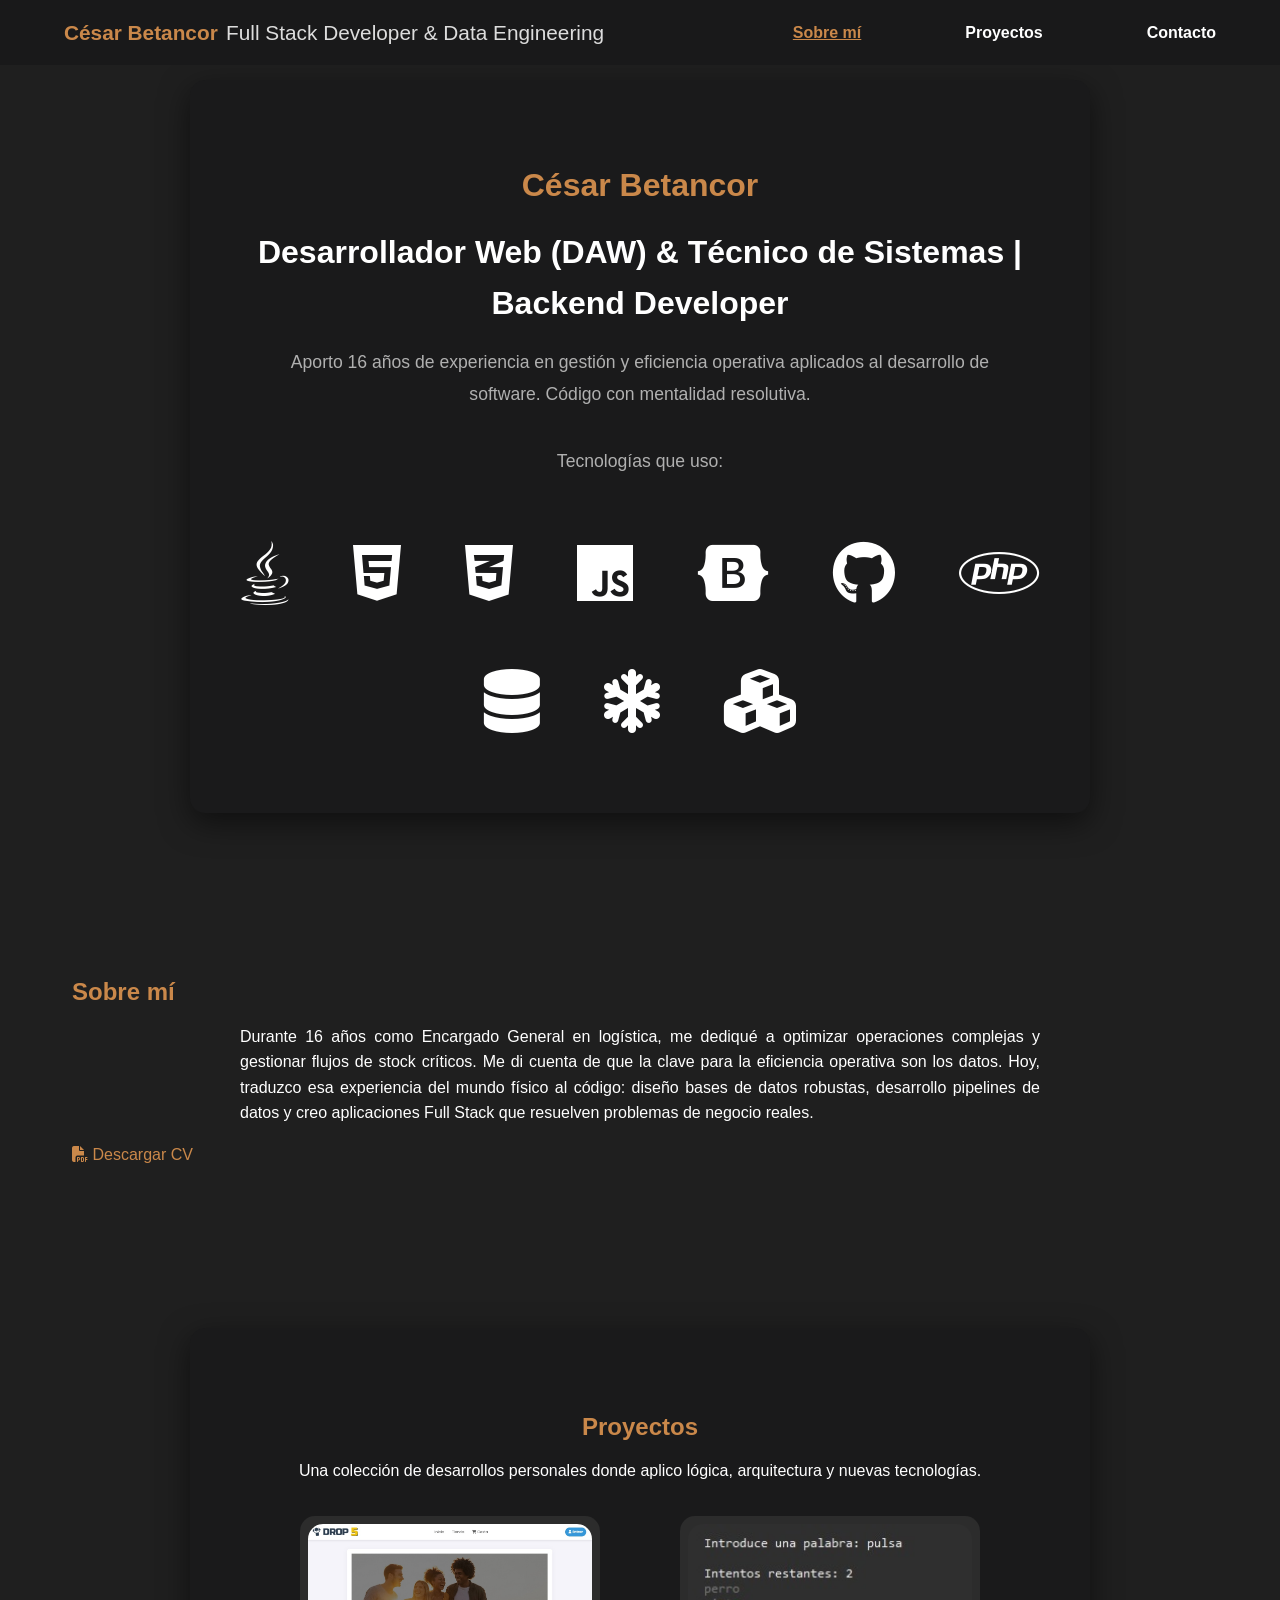
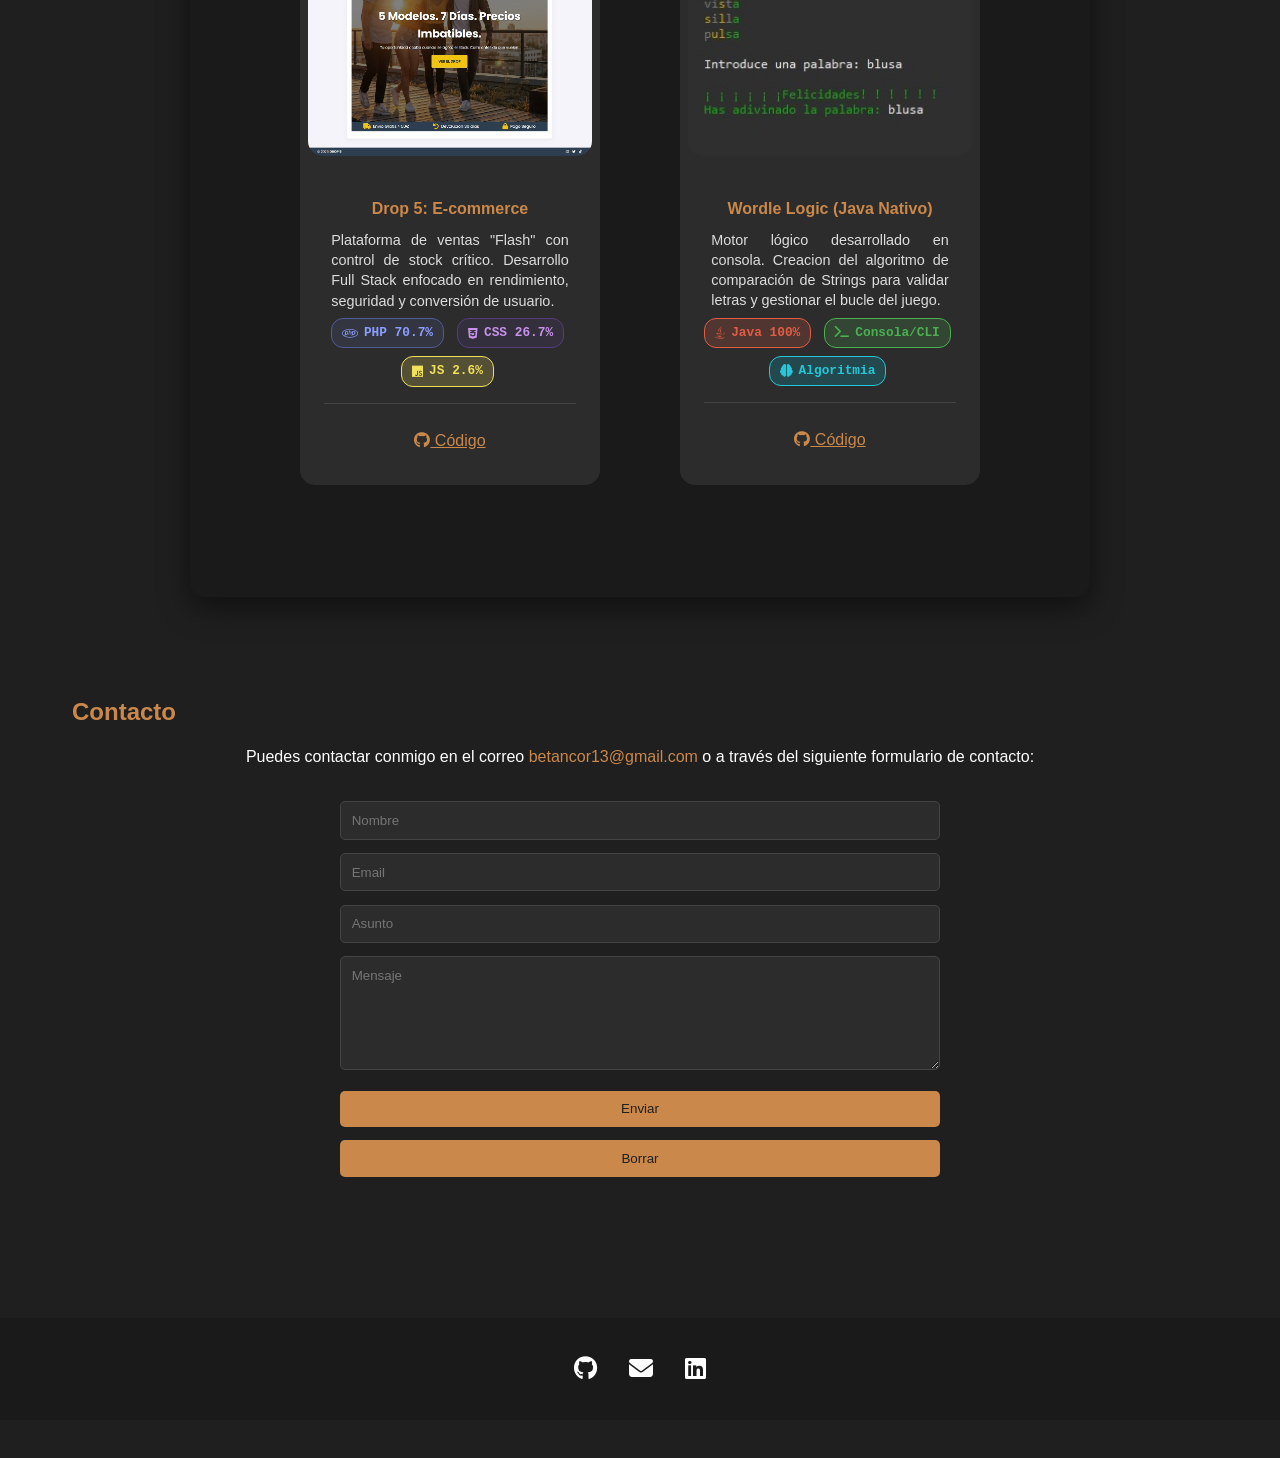
==== index.html @ c635b9e7 "actualizacion CV y Tecnologías" ====
<!DOCTYPE HTML>
<html>

<head>
	<title>César Betancor</title>
	<meta charset="utf-8" />
	<meta name="viewport" content="width=device-width, initial-scale=1, user-scalable=no" />
	<link rel="stylesheet" href="assets/css/main.css" />
	<link rel="stylesheet" href="https://cdnjs.cloudflare.com/ajax/libs/font-awesome/6.4.0/css/all.min.css">
	<link rel='stylesheet' href='https://cdn-uicons.flaticon.com/3.0.0/uicons-brands/css/uicons-brands.css'>
</head>

<body class="is-preload">

	<!-- Header -->
	<header id="header">
		<div class="logo">
			César Betancor<span>Full Stack Developer & Data Engineering</span>
		</div>
		<nav id="nav">
			<ul>
				<li><a href="#sobremi" class="active">Sobre mí</a></li>
				<li><a href="#proyectos">Proyectos</a></li>
				<li><a href="#contacto">Contacto</a></li>
			</ul>
		</nav>
	</header>

	<!-- Wrapper -->
	<div id="wrapper">

		<!-- Main -->
		<main id="main">
			<section id="logo">
				<h1><strong>César Betancor</strong></h1>
				<h2>Desarrollador Web (DAW) & Técnico de Sistemas | Backend Developer</h2>
				<p>Aporto 16 años de experiencia en gestión y eficiencia operativa aplicados al desarrollo de software.
					Código con mentalidad resolutiva.</p>
				<p>Tecnologías que uso:</p>
				<div class="tecnologias">
					<i class="fab fa-java" data-tooltip="Java"></i>
					<i class="fab fa-html5" data-tooltip="HTML5"></i>
					<i class="fab fa-css3-alt" data-tooltip="CSS3"></i>
					<i class="fab fa-js" data-tooltip="JavaScript"></i>
					<i class="fab fa-bootstrap" data-tooltip="Bootstrap"></i>
					<i class="fab fa-github" data-tooltip="GitHub"></i>
					<i class="fab fa-php" data-tooltip="php"></i>
					<i class="fa-solid fa-database" data-tooltip="SQL / MySQL"></i>
					<i class="fa-solid fa-snowflake" data-tooltip="Snowflake"></i>
					<i class="fa-solid fa-cubes" data-tooltip="dbt"></i>
				</div>
			</section>
			<!-- Sobre mí -->
			<section id="sobremi">
				<h3>Sobre mí</h3>

				<p>
					Durante 16 años como Encargado General en logística, me dediqué a optimizar operaciones complejas 
					y gestionar flujos de stock críticos. Me di cuenta de que la clave para la eficiencia operativa son
					 los datos. Hoy, traduzco esa experiencia del mundo físico al código: diseño bases de datos robustas, 
					 desarrollo pipelines de datos y creo aplicaciones Full Stack que resuelven problemas de negocio reales.
				</p>

				<div class="cv-action">
					<a href="assets/doc/CV_Cesar_Betancor_Cano.pdf" target="_blank" class="btn-download">
						<i class="fa-solid fa-file-pdf"></i> Descargar CV
					</a>
				</div>
			</section>

			<!-- Proyectos -->
			<section id="proyectos">
				<div class="container">
					<h3>Proyectos</h3>
					<p>Una colección de desarrollos personales donde aplico lógica, arquitectura y nuevas tecnologías.
					</p>
					<div class="features">
						<article>
							<a href="https://tienda-drop5.great-site.net/" class="image" target="_blank">
								<img src="images/tienda.jpg" alt="Drop 5 E-Commerce" class="project-thumb" />
							</a>

							<div class="project-content">
								<h4>Drop 5: E-commerce</h4>

								<p class="project-desc">
									Plataforma de ventas "Flash" con control de stock crítico. Desarrollo Full Stack
									enfocado en rendimiento, seguridad y conversión de usuario.
								</p>
								<div class="project-tags-container">
									<span class="lang-tag tag-php">
										<i class="fab fa-php"></i> PHP 70.7%
									</span>

									<span class="lang-tag tag-css">
										<i class="fab fa-css3-alt"></i> CSS 26.7%
									</span>

									<span class="lang-tag tag-js">
										<i class="fab fa-js"></i> JS 2.6%
									</span>
								</div>

								<div class="project-actions">
									<a href="https://github.com/Btncr13/tienda_enfoque" target="_blank"
										class="link-code">
										<i class="fab fa-github"></i> Código
									</a>
								</div>
							</div>
						</article>

						<article>
							<a href="https://github.com/Btncr13/Wordle/" class="image" target="_blank">
								<img src="images/wordle-java.jpg" alt="Consola Java Eclipse" class="project-thumb" />
							</a>

							<div class="project-content">
								<h4>Wordle Logic (Java Nativo)</h4>

								<p class="project-desc">
									Motor lógico desarrollado  en consola. Creacion del
									algoritmo de comparación de Strings
									para validar letras y gestionar el
									bucle del juego.
								</p>
								<div class="project-tags-container">
									<span class="lang-tag tag-java">
										<i class="fab fa-java"></i> Java 100%
									</span>

									<span class="lang-tag tag-cli">
										<i class="fas fa-terminal"></i> Consola/CLI
									</span>

									<span class="lang-tag tag-algo">
										<i class="fas fa-brain"></i> Algoritmia
									</span>
								</div>

								<div class="project-actions">
									<a href="https://github.com/Btncr13/Wordle" target="_blank"
										class="link-code">
										<i class="fab fa-github"></i> Código
									</a>
								</div>
							</div>
						</article>

					</div>
				</div>
			</section>

			<!-- Contacto -->
			<section id="contacto">
				<div class="container">
					<h3>Contacto</h3>
					<p>Puedes contactar conmigo en el correo <a
							href="mailto:betancor13@gmail.com">betancor13@gmail.com</a> o a través del siguiente
						formulario de contacto:</p>
					<form method="post" action="https://formsubmit.co/betancor13@gmail.com">
						<div class="row gtr-uniform">
							<div class="col-6 col-12-xsmall"><input type="text" name="name" id="name"
									placeholder="Nombre" /></div>
							<div class="col-6 col-12-xsmall"><input type="email" name="email" id="email"
									placeholder="Email" /></div>
							<div class="col-12"><input type="text" name="subject" id="subject" placeholder="Asunto" />
							</div>
							<div class="col-12"><textarea name="message" id="message" placeholder="Mensaje"
									rows="6"></textarea></div>
							<div class="col-12">
								<ul class="actions">
									<li><input type="submit" class="primary" value="Enviar" /></li>
									<li><input type="reset" value="Borrar" /></li>
								</ul>
							</div>
						</div>
					</form>
				</div>
			</section>
		</main>

		<!-- Footer -->
		<footer id="footer">
			<ul class="icons">
				<li><a href="https://github.com/Btncr13"><i class="fa-brands fa-github"></i></a></li>
				<li><a href="mailto:betancor13@gmail.com"><i class="fa-solid fa-envelope"></i></a></li>
				<li><a href="https://www.linkedin.com/in/cesarbetancorcano/"><i class="fa-brands fa-linkedin"></i></a>
				</li>
			</ul>
		</footer>
	</div>
	<!-- Scripts -->
	<script src="assets/js/jquery.min.js"></script>
	<script src="assets/js/jquery.scrollex.min.js"></script>
	<script src="assets/js/jquery.scrolly.min.js"></script>
	<script src="assets/js/browser.min.js"></script>
	<script src="assets/js/breakpoints.min.js"></script>
	<script src="assets/js/util.js"></script>
</body>

</html>
---- assets/css/main.css ----
/* RESET */
* {
  margin: 0;
  padding: 0;
  box-sizing: border-box;
}

html {
  scroll-behavior: smooth;
}

/* BASE GLOBAL PARA TODO EL DOCUMENTO */

body {
  font-family: 'Segoe UI', Roboto, 'Helvetica Neue', Arial, sans-serif;
  /* tipografía general para toda la web */
  font-size: 16px;
  /* tamaño base del texto */
  line-height: 1.6;
  /* altura de línea para legibilidad */
  color: #fff;
  /* color de texto principal en blanco */
  background-color: #1f1f1f;
  /* fondo oscuro uniforme */
  text-align: justify;
  /* fuerza que el texto ocupe toda la línea */

}

h1 {
  font-size: 2.5em;
  /* títulos principales grandes */
  margin-bottom: 0.5em;
  /* espacio debajo del título */
}

h2 {
  font-size: 2em;
  /* subtítulos */
  margin-bottom: 0.5em;
  /* espacio debajo */
}

h3 {
  font-size: 1.5em;
  /* subtítulo de tercer nivel */
  margin-bottom: 0.5em;
  /* espacio debajo */
  color: #ca884a;
  justify-self: center;
}

p {
  font-size: 1em;
  /* tamaño estándar de párrafo */
  max-width: 800px;
  /* limita el ancho para que no sea demasiado largo */
  margin: 0 auto 1em auto;
  /* centra el párrafo horizontalmente y añade margen inferior */
}

a {
  text-decoration: none;
  /* quita subrayado de los enlaces */
  color: #ca884a;
  transition: color 0.3s;
}

a:hover {
  color: #b86f2c;
}

/* HEADER */
#header {
  position: fixed;
  /* el header se queda fijo en la parte superior al hacer scroll */
  top: 0;
  /* anclado arriba */
  left: 0;
  /* anclado a la izquierda */
  width: 100%;
  /* ocupa todo el ancho */
  background-color: rgba(26, 26, 27, 0.95); /* Ligeramente transparente */
  backdrop-filter: blur(8px); /* Efecto cristal moderno */
  color: #fff;
  padding: 1em 5%;
  /* espacio interior */
  z-index: 1000;
  /* para que esté por encima de otros elementos */
  display: flex;
  /* organiza el logo y el nav en fila horizontal*/
  justify-content: space-between;
  /* separa logo a la izquierda y menú a la derecha */
  align-items: center;
  /* alinea verticalmente el contenido del header */
}

#header .logo {
  font-size: 1.3em;
  font-weight: bold;
  /* lo hace en negrita */
  color: #ca884a;
}

#header .logo span {
  font-weight: normal;
  /* quita la negrita */
  font-size: 1em;
  margin-left: 0.4em;
  color: #ddd;
}


/* MENÚ DE NAVEGACIÓN */
#nav ul {
  list-style: none;
  /* quita puntos de la lista */
  display: flex;
  /* muestra los elementos en fila */
  justify-content: center;
  /* centra el menú horizontalmente */
  gap: 6.5em;
  /* espacio entre los elementos del menú */
  margin: 0;
  /* elimina margen por defecto */
  padding: 0;
  /* elimina padding por defecto */
}

/* ENLACES DEL MENÚ */
#nav ul li a {
  color: #fff;
  /* enlaces en blanco */
  text-decoration: none;
  /* sin subrayado */
  font-weight: bold;
  /* negrita */
  transition: color 0.3s;
  /* transición suave al cambiar de color */
}

/* ENLACES AL PASAR EL RATÓN O ACTIVOS */
#nav ul li a:hover {
  color: #ca884a;
  /* color naranja al pasar el ratón o activo */

}

#nav ul li a.active {
  color: #ca884a;
  text-decoration: underline;
  /* sin subrayado */
}

/* MAIN */
main {
  margin-top: 80px;
  /* para no tapar el contenido con el header */
  max-width: 1200px;
  /* límite de ancho para mejorar legibilidad. 1200 es un tamaño estandar */
  margin-left: auto;
  margin-right: auto;
  padding: 0 1em;
  /* algo de espacio lateral en pantallas pequeñas */
  background-size: cover;
  background-position: center;
  min-height: 100vh;
  /* altura mínima del viewport */
}

#logo {
  text-align: center;
  padding: 5em 2em;
  /* espacio arriba/abajo y en laterales */
  background-color: #1a1a1b;
  border-radius: 15px;
  box-shadow: 0 10px 30px rgba(0, 0, 0, 0.5);
  /* Sombra para dar profundidad */
  max-width: 900px;
  /* Limita el ancho para que no se estire demasiado */
  margin: 2em auto;
  /* Centra la tarjeta en la pantalla */
}

#logo h1 {
  font-size: 2em;
  margin-bottom: 0.5em;

}

#logo h1 strong {
  color: #ca884a;
}

#logo p {
  font-size: 1.1em;
  color: #b0b0b0;
  max-width: 700px;
  margin: 1em auto 2em auto;
  /* Margen para separarlo de los iconos */
  line-height: 1.8;
}

.tecnologias {
  display: flex;
  /* organiza los iconos en fila horizontal */
  justify-content: center;
  /* centra el grupo de iconos en horizontal */
  flex-wrap: wrap;
  /* permite que los iconos bajen a la siguiente línea si no caben */
  gap: 1em;
  /* espacio entre cada icono */
  margin-top: 1em;
  font-size: 4em;
  color: #ca884a;
}

.tecnologias i:hover {
  transform: scale(1.5);
  transition: 0.3s;
}

.tecnologias i {
  color: #ffffff;
  transition: 0.3s;
}

.tecnologias i:hover[data-tooltip="Java"] {
  color: #007396;
}

.tecnologias i:hover[data-tooltip="HTML5"] {
  color: #e34c26;
}

.tecnologias i:hover[data-tooltip="CSS3"] {
  color: #264de4;
}

.tecnologias i:hover[data-tooltip="JavaScript"] {
  color: #f0db4f;
}

.tecnologias i:hover[data-tooltip="SQL / MySQL"] {
  color: #00758f;
}

.tecnologias i:hover[data-tooltip="GitHub"] {
  color: #6e5494;
}

.tecnologias i:hover[data-tooltip="php"] {
  color: #777bb3;
}

.tecnologias i:hover[data-tooltip="Bootstrap"] {
  color: #7952b3;
}

.tecnologias i:hover[data-tooltip="Snowflake"] {
  color: #29b5e8;
}

.tecnologias i:hover[data-tooltip="dbt"] {
  color: #ff694b;
}


.tecnologias i::after {
  content: attr(data-tooltip);
  /* coge el texto del data-tooltip */
  position: absolute;
  /* posición absoluta respecto al icono */
  bottom: -2em;
  /* aparece debajo del icono */
  left: 50%;
  /* centrado horizontalmente */
  transform: translateX(-50%);
  /* corrige centrado horizontal exacto */
  background-color: #ca884a;
  /* fondo oscuro del tooltip */
  color: #1f1f1f;
  font-size: 0.2em;
  /* tamaño pequeñito del tooltip */
  padding: 0.2em 0.5em;
  /* espacio interno del tooltip */
  border-radius: 0.3em;
  white-space: nowrap;
  /* que no se parta en varias líneas */
  opacity: 0;
  /* oculto al inicio */
  pointer-events: none;
  /* no bloquea clicks ni hovers */
  transition: opacity 0.5s;
  /* aparición suave */
}

.tecnologias i:hover::after {
  opacity: 1;
  /* muestra el tooltip al pasar el ratón */
}

/* SECCION SOBREMI */
#sobremi {
  padding: 8em 1em;
  /* espacio arriba/abajo y en laterales */
}

/* SECCIÓN PROYECTOS */

#proyectos {
  background-color: #1a1a1b;
  color: #fff;
  padding: 5em 2em;
  border-radius: 15px;
  text-align: center;
  box-shadow: 0 10px 30px rgba(0, 0, 0, 0.5);
  max-width: 900px;
  margin: 2em auto;
}

#proyectos .features {
  display: flex;
  /* activa flexbox para los artículos de proyecto */
  flex-wrap: wrap;
  /* permite que pasen a otra línea si no caben */
  gap: 5em;
  /* separación entre los proyectos */
  margin-top: 2em;
  /* espacio arriba respecto al texto introductorio */
  justify-content: center;
  /* centra horizontalmente */
}

#proyectos article {
  background-color: #2c2c2c;
  /* fondo gris oscuro para cada tarjeta */
  border-radius: 15px;
  /* esquinas redondeadas */
  overflow: hidden;
  /* oculta bordes de imágenes si se salen */
  width: 300px;
  /* ancho fijo de cada tarjeta de proyecto */
  text-align: center;
  /* texto dentro alineado a la izquierda */
  margin-bottom: 2em;
  /* añade espacio vertical entre tarjetas */
}

#proyectos article img {
  width: 100%;
  /* imagen ocupa todo el ancho de la tarjeta */
  height: auto;
  /* proporción de aspecto correcta */
  display: block;
  /* evita espacios blancos debajo */
  border-radius: 15px;
  /* esquinas redondeadas */
}

#proyectos article h4 {
  margin: 0.5em;
  /* margen alrededor del título */
  color: #ca884a;
  /* naranja corporativo */
}

#proyectos article p {
  margin: 0.5em;
  /* margen alrededor del párrafo */
  font-size: 0.9em;
  /* tamaño de texto más discreto */
  line-height: 1.4;
  /* separación entre líneas cómoda */
}

#proyectos article a {
  display: inline-block;
  /* estilo de botón simple */
  margin: 0.5em;
  /* margen alrededor del enlace */
  color: #ca884a;
  /* naranja corporativo */
  text-decoration: underline;
  /* subrayado para parecer un enlace */
  transition: color 0.3s;
  /* transición suave al pasar el ratón */
}

#proyectos article a:hover {
  color: #b86f2c;
  /* un tono más oscuro al pasar el ratón */
}

.features article {
  transition: box-shadow 0.3s ease;
  transition: transform 0.6s ease;
  /* transición suave */
}

.features article:hover {
  transform: scale(1.03);
  /* zoom del 5% */
  box-shadow: 0 0 5px rgba(202, 136, 74, 1.6);
}

/*CONTACTO*/
#contacto {
  color: #fff;
  /* texto blanco */
  padding: 4em 1em;
  /* espacio superior e inferior + algo de margen lateral */
  border-radius: 33px;
  /* bordes redondeados elegantes */
}

#contacto p {
  text-align: center;
  /* centrado horizontalmente */
  max-width: 800px;
  /* limita la longitud para legibilidad */
  margin: 0 auto 2em auto;
  /* centrado + margen inferior */
}

#contacto form {
  max-width: 600px;
  /* no hacerlo tan ancho para estética */
  margin: 0 auto;
  /* centrado horizontalmente */
}

#contacto input,
#contacto textarea {
  width: 100%;
  /* que ocupe todo el ancho disponible */
  padding: 0.8em;
  /* espacio interior cómodo */
  border: 0;
  /* sin bordes del navegador por defecto */
  border-radius: 5px;
  /* bordes redondeados */
  margin-bottom: 1em;
  /* separación entre campos */
  background-color: #2c2c2c;
  /* fondo gris oscuro coherente */
  color: #fff;
  /* texto blanco */
  font-family: inherit;
  /* hereda la fuente del body */
  border: 1px solid #444;
  /* borde fino gris oscuro */


}

#contacto input:focus,
#contacto textarea:focus {
  outline: none;
  /* quita el contorno azul del navegador */
  border: 2px solid #ca884a;
  /* borde naranja al enfocar */
}

#contacto .actions {
  list-style: none;
  /* quita los puntos de la lista */
  padding: 0;
  margin: 0;
}

#contacto .actions input[type="submit"],
#contacto .actions input[type="reset"] {
  background-color: #ca884a;
  /* color corporativo de fondo */
  color: #1f1f1f;
  /* texto oscuro para contraste */
  border: none;
  /* sin borde */
  padding: 0.8em 1.5em;
  /* tamaño del botón cómodo */
  border-radius: 5px;
  /* esquinas redondeadas */
  cursor: pointer;
  /* cambia cursor a mano */
  transition: background-color 0.3s;
  /* transición suave al pasar ratón */
}

#contacto .actions input[type="submit"]:hover,
#contacto .actions input[type="reset"]:hover {
  background-color: #b86f2c;
  /* tono más oscuro en hover */
}

/*FOOTER*/
#footer {
  background-color: #1a1a1b;
  /* mismo fondo que el header */
  color: #fff;
  /* texto blanco */
  text-align: center;
  /* centrado */
  padding: 2em 1em;
  /* espacio interior cómodo */
  margin-top: 4em;
  /* separación del contenido anterior */
}

#footer .icons {
  list-style: none;
  /* quita puntos de la lista */
  padding: 0;
  margin: 0;
  display: flex;
  /* organiza en fila */
  justify-content: center;
  /* centrado horizontal */
  gap: 2em;
  /* separación entre iconos */
}

#footer .icons li a {
  color: #fff;
  /* blanco inicialmente */
  font-size: 1.5em;
  /* tamaño de icono */
  transition: color 0.3s;
}

#footer .icons li a:hover {
  color: #ca884a;
  /* naranja al pasar ratón */
}

/* ============= MEDIA QUERIES ============= */

/* Tablet horizontal */
@media screen and (max-width: 1024px) {
  #nav ul {
    gap: 3em;
    /* menos espacio entre enlaces */
  }
}

@media screen and (max-width: 768px) {
  /* Header & Nav */
  #header {
    padding: 0.5em;
  }
  #header .logo {
    font-size: 1em;
  }

  #nav ul {
    gap: 1em;
  }
  #nav ul li a {
    font-size: 0.9em;
  }

  /* Logo y Tecnologías */
  #logo {
    padding: 4em 1em;
  }

  #logo h1 {
    font-size: 1.5em;
  }

  #logo p {
    font-size: 1em;
  }

  .tecnologias {
    font-size: 2.5em;
    gap: 0.5em;
  }

  /* Sobre Mí */
  #sobremi {
    padding: 4em 1em;
  }

  #sobremi h3 {
    font-size: 1.3em;
  }

  #sobremi p {
    font-size: 0.95em;
  }

  /* Proyectos */
  #proyectos {
    padding: 2em 1em;
  }

  #proyectos .features {
    gap: 2em;
  }

  #proyectos article {
    width: 90%;
  }

  /* Contacto */
  #contacto {
    padding: 2em 1em;
  }

  #contacto input,
  #contacto textarea {
    font-size: 0.95em;
  }

  #contacto .actions {
    flex-direction: column;
    align-items: center;
    gap: 0.5em;
  }
}

@media screen and (max-width: 480px) {
  /* Header & Nav */
  #header {
    padding: 0.3em;
  }
  #header .logo {
    display: none;
  }
  #nav ul {
    gap: 0.5em;
  }
  #nav ul li a {
    font-size: 0.8em;
  }

  /* Logo y Tecnologías */
  #logo {
    padding: 2em 1em;
  }
  #logo h1 {
    font-size: 1.2em;
  }
  #logo p {
    font-size: 0.9em;
  }
  .tecnologias {
    font-size: 2em;
  }

  /* Sobre Mí */
  #sobremi {
    padding: 2em 1em;
  }
  #sobremi h3 {
    font-size: 1.1em;
  }
  #sobremi p {
    font-size: 0.9em;
  }

  /* Proyectos */
  #proyectos {
    padding: 1.5em 0.5em;
  }
  #proyectos .features {
    gap: 1em;
  }
  #proyectos article {
    width: 100%;
  }

  /* Contacto */
  #contacto {
    padding: 1.5em 0.5em;
  }

  #contacto input,
  #contacto textarea {
    font-size: 0.9em;
  }

  #contacto .actions input {
    width: 100%;
  }

  /* Footer */
  #footer .icons {
    gap: 1em;
  }

  #footer .icons li a {
    font-size: 1.2em;
  }
}

/* ============ MEJORAS VISUALES PROYECTOS ============ */

/* 1. El contenedor del enlace de la imagen */
/* Necesitamos que sea 'relative' para poder poner cosas 'absolute' dentro */
.project-image-container {
  display: block;
  position: relative;
  overflow: hidden;
  /* Para que el zoom no se salga de la caja */
  border-bottom: 3px solid #ca884a;
  /* Borde naranja inferior */
}

/* 2. La imagen en sí (CONSISTENCIA DE TAMAÑO) */
.project-thumb {
  width: 100%;
  height: 220px;
  /* ALTURA FIJA para todas las fotos */
  object-fit: cover;
  /* Recorta la imagen para llenar el hueco sin estirarla */
  display: block;
  transition: transform 0.5s ease;
  /* Suavizado para el zoom */
}

/* 3. La capa de texto superpuesto (Overlay) */
.image-overlay {
  position: absolute;
  top: 0;
  left: 0;
  width: 100%;
  height: 100%;
  /* Centrado perfecto del texto */
  display: flex;
  justify-content: center;
  align-items: center;
  gap: 10px;
  /* Espacio entre icono y texto */
  /* Estilo visual */
  background-color: rgba(31, 31, 31, 0.85);
  /* Fondo oscuro semitransparente */
  color: #ca884a;
  /* Texto naranja */
  font-weight: bold;
  font-size: 1.1em;
  text-transform: uppercase;
  letter-spacing: 1px;
  /* Estado inicial: oculto */
  opacity: 0;
  transition: all 0.3s ease;
}

/* ============ EFECTOS HOVER (Al pasar el ratón) ============ */

/* Cuando pasas el ratón por el contenedor, muestra el overlay */
.project-image-container:hover .image-overlay {
  opacity: 1;
}

/* OPCIONAL: Pequeño zoom en la foto de fondo */
.project-image-container:hover .project-thumb {
  transform: scale(1.05);
}

/* Contenedor del texto */
.project-content {
  padding: 1.5em;
}

/* Descripción del proyecto */
.project-desc {
  text-align: justify;
  font-size: 0.9em;
  color: #ddd;
  margin-bottom: 1em;
  line-height: 1.5;

}

/* Contenedor de etiquetas (Badges) */
.project-tags-container {
  margin-bottom: 1em;
  display: flex;
  flex-wrap: wrap;
  /* Si hay muchas, bajan de línea */
  gap: 0.5em;
  /* Espacio entre etiquetas */
  justify-content: center;
  /* centrado horizontal */

}

/* La etiqueta individual (Badge) con icono */
.tech-tag {
  display: inline-flex;
  /* Usamos flex para alinear icono y texto */
  align-items: center;
  /* Centrado vertical perfecto */
  gap: 6px;
  /* Espacio entre el icono y el texto */
  background-color: rgba(202, 136, 74, 0.1);
  /* Fondo naranja muy clarito y transparente */
  color: #ca884a;
  /* Texto e icono en naranja corporativo */
  border: 1px solid #ca884a;
  /* Borde naranja */
  padding: 4px 10px;
  /* Un poco más de relleno */
  border-radius: 20px;
  /* Bordes más redondeados (tipo píldora) queda más moderno */
  font-size: 0.8em;
  /* Tamaño de letra */
  font-weight: bold;
  font-family: 'Roboto Mono', monospace;
  /* Toque tech si tienes la fuente */
  transition: all 0.3s ease;
}

/* Efecto opcional al pasar el ratón */
.tech-tag:hover {
  background-color: #ca884a;
  color: #1f1f1f;
  /* Texto oscuro sobre fondo naranja */
}

/* Barra inferior de botones */
.project-actions {
  margin-top: auto;
  border-top: 1px solid #444;
  /* Línea separadora sutil */
  padding-top: 1em;
  display: flex;
  justify-content: center;
  align-items: center;
}

/* Enlace normal (Código GitHub) */
.link-code {
  font-size: 1;
  color: #fff;
  align-items: center;
  gap: 5px;
  transition: color 0.3s;

}

.link-code:hover {
  color: #e47712;
}

/* Botón destacado (Demo) */
.btn-demo {
  background-color: #1f1f1f;
  color: #1f1f1f;
  /* Texto oscuro para contraste */
  padding: 5px 12px;
  border-radius: 4px;
  font-size: 0.85em;
  display: flex;
  align-items: center;
  gap: 5px;
  transition: background-color 0.3s;
}

.btn-demo:hover {
  font-weight: bold;
  color: #fff;
  text-decoration: none;
}

/* Estilo base de la etiqueta */
.lang-tag {
  display: inline-flex;
  align-items: center;
  gap: 6px;
  padding: 4px 10px;
  border-radius: 12px;
  /* Bordes redondeados */
  font-size: 0.8em;
  font-weight: bold;
  font-family: 'Roboto Mono', monospace;
  margin-right: 5px;
  border: 1px solid transparent;
  /* Para que el borde no baile */
}

/* COLORES OFICIALES GITHUB */

/* PHP (Azul Oscuro) */
.tag-php {
  background-color: rgba(79, 93, 149, 0.2);
  /* Fondo transparente */
  color: #8c9eff;
  /* Texto azul claro brillante */
  border-color: #4F5D95;
}

/* CSS (Morado) */
.tag-css {
  background-color: rgba(86, 61, 124, 0.2);
  color: #c792ea;
  /* Texto morado claro */
  border-color: #563D7C;
}

/* JavaScript (Amarillo) */
.tag-js {
  background-color: rgba(241, 224, 90, 0.2);
  color: #f1e05a;
  /* Amarillo intenso */
  border-color: #f1e05a;
}

/* --- COLORES PARA WORDLE JAVA --- */

/* JAVA (Rojo Anaranjado - Color oficial) */
.tag-java {
  background-color: rgba(224, 93, 68, 0.2);
  color: #e05d44;
  border-color: #e05d44;
}

/* CLI / CONSOLA (Verde Terminal - Estilo Matrix) */
.tag-cli {
  background-color: rgba(76, 175, 80, 0.2);
  /* Verde suave de fondo */
  color: #4caf50;
  /* Verde terminal brillante */
  border-color: #4caf50;
}

/* ALGORITMIA (Turquesa / Cyan - Lógica y Cálculo) */
.tag-algo {
  background-color: rgba(0, 188, 212, 0.2);
  /* Azul hielo fondo */
  color: #26c6da;
  /* Turquesa brillante */
  border-color: #26c6da;
}

.features {
  display: flex;
  flex-wrap: wrap;
  align-items: stretch;
  /* <--- ESTO es clave: estira los hijos */
}

article {
  display: flex;
  flex-direction: column;
  /* Apila los elementos verticalmente */
  height: 100%;
  /* Ocupa toda la altura que le da el padre */
  /* Asegúrate de que tus tarjetas tengan un fondo definido para ver el efecto */
  /* background: #2a2b33; por ejemplo, si no lo tienen ya */
}
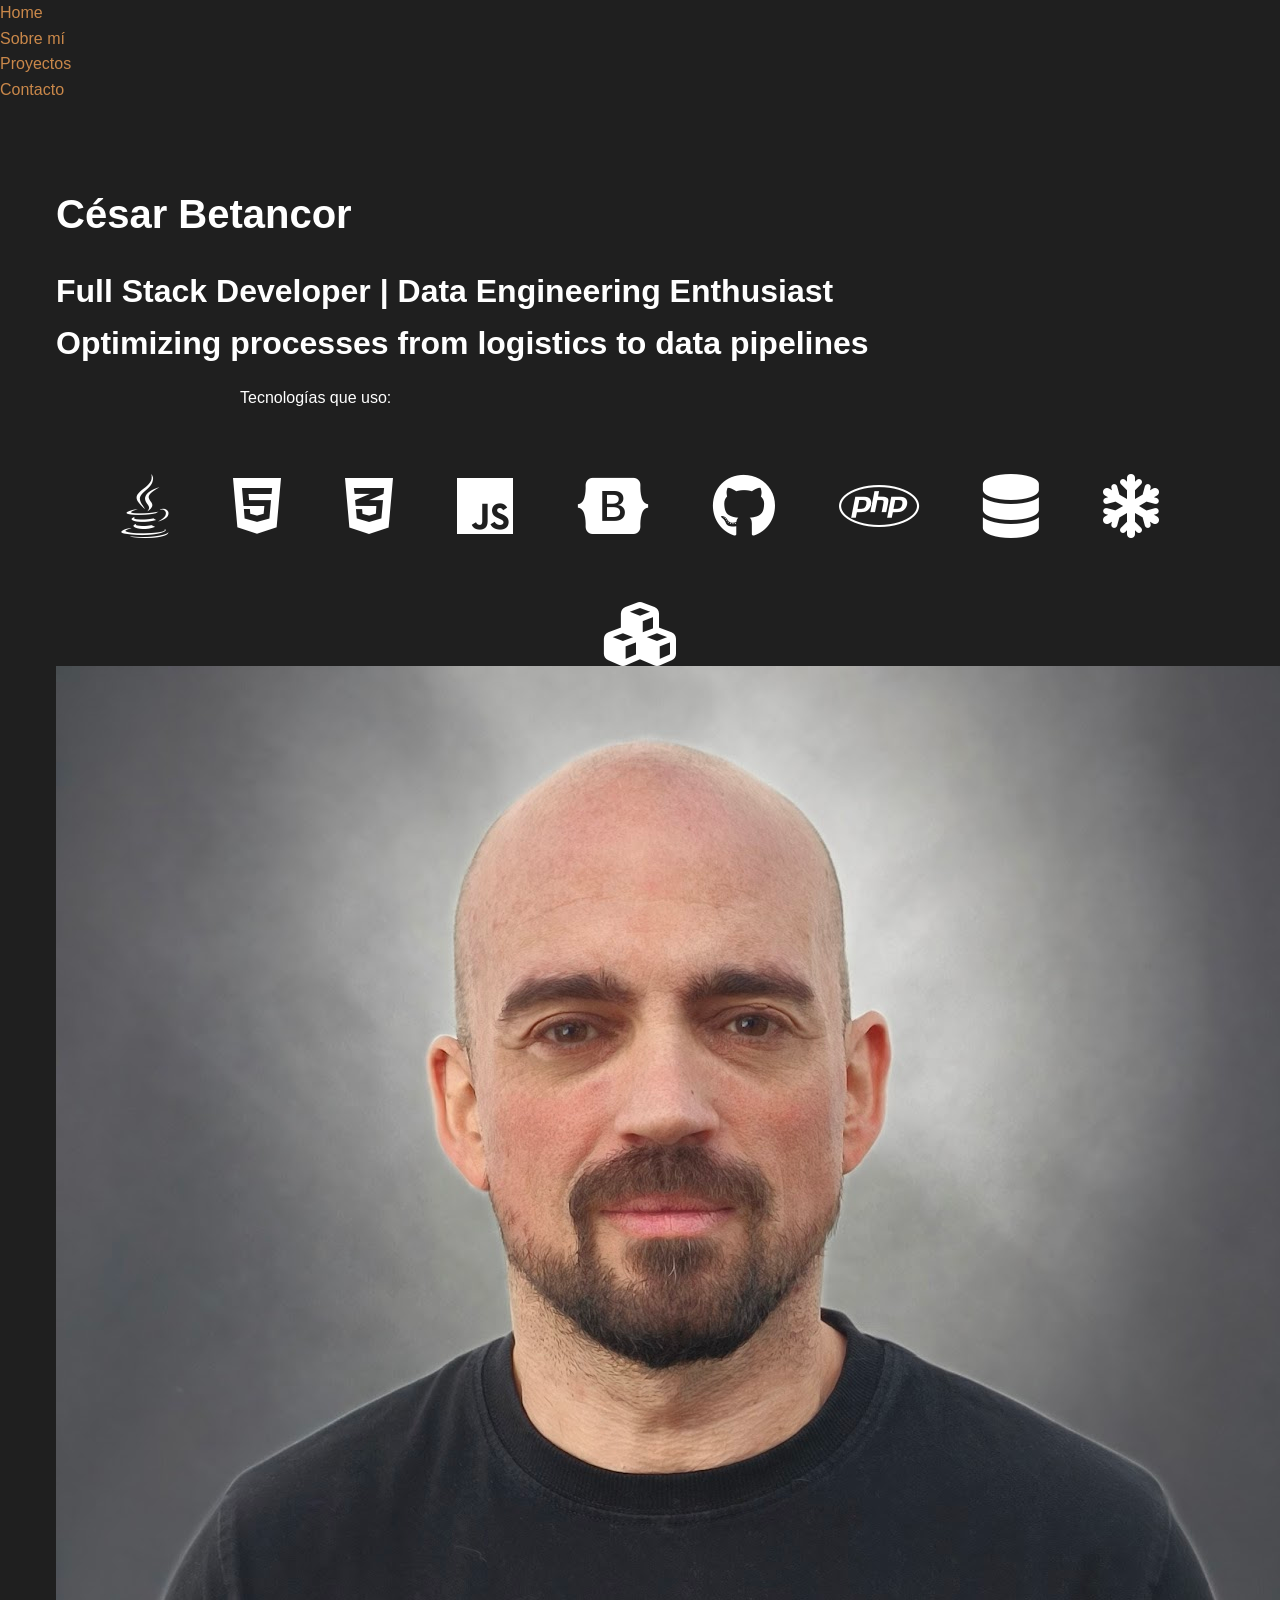
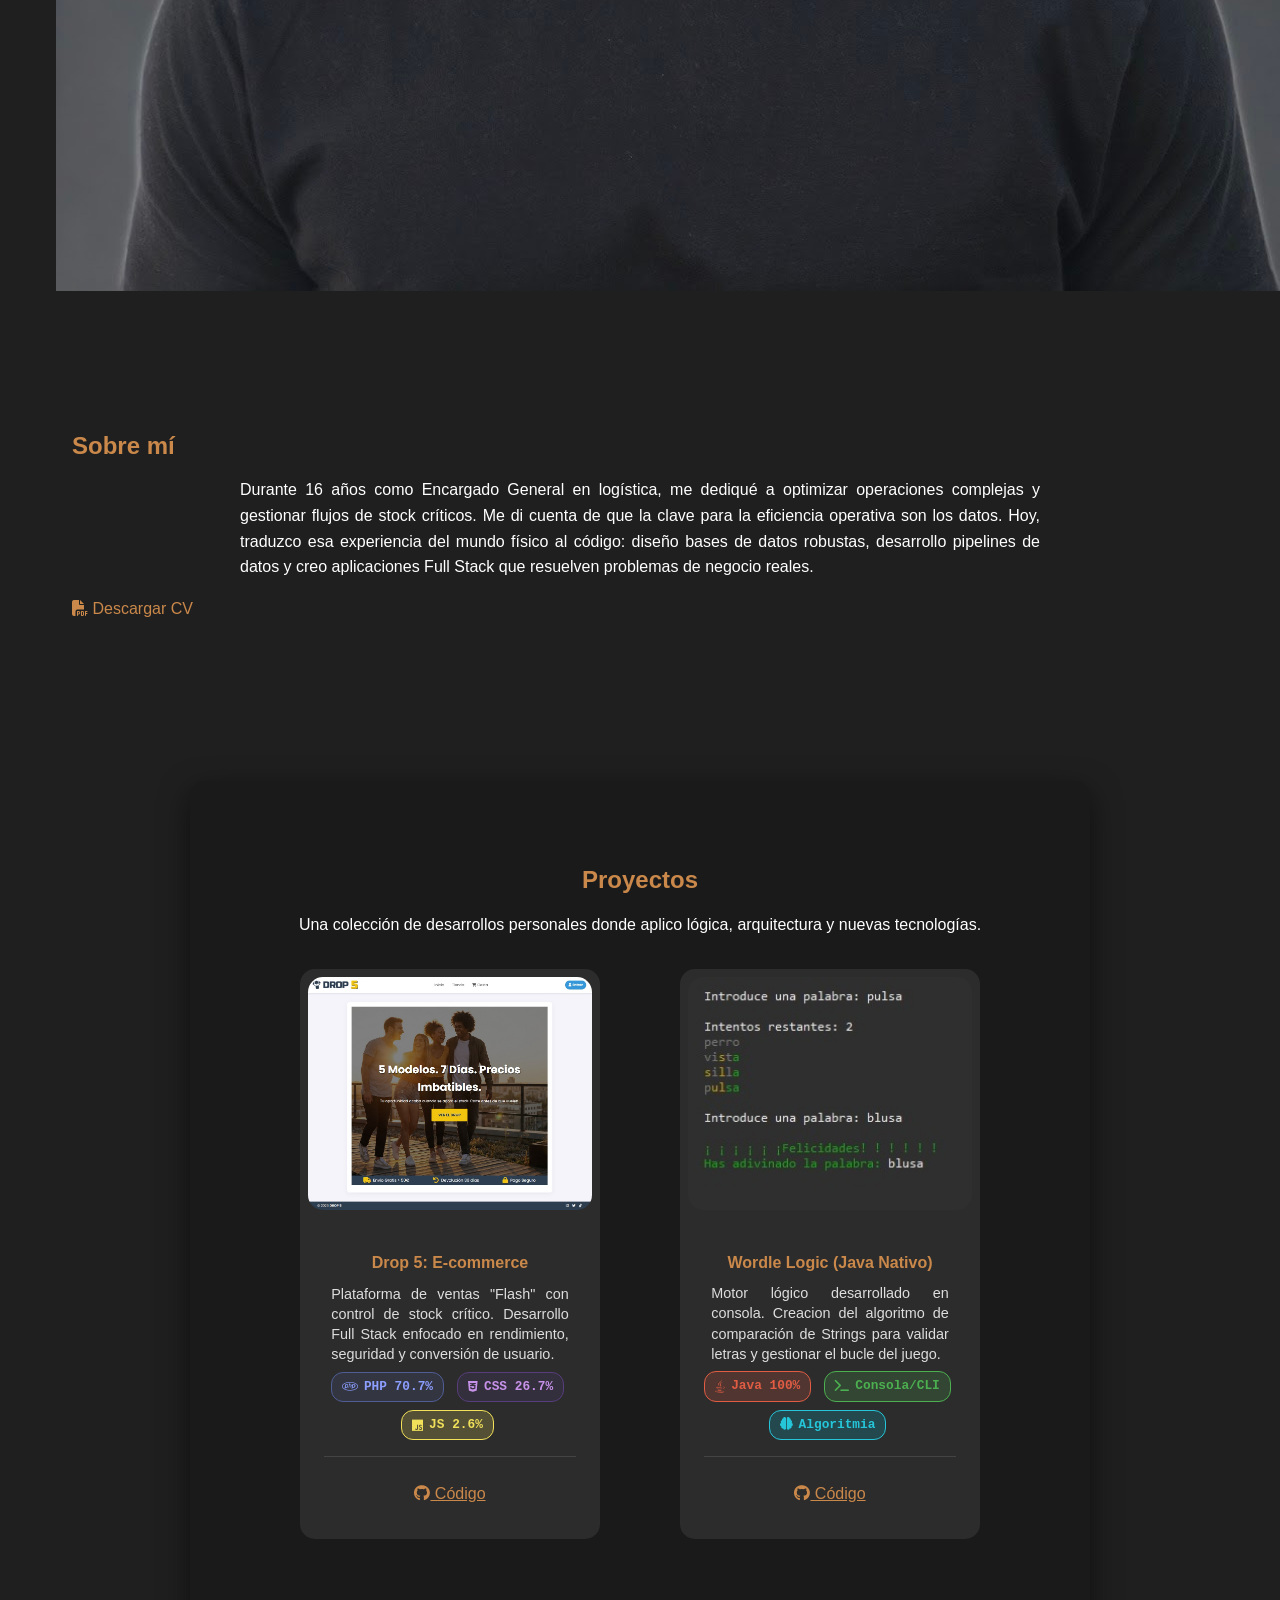
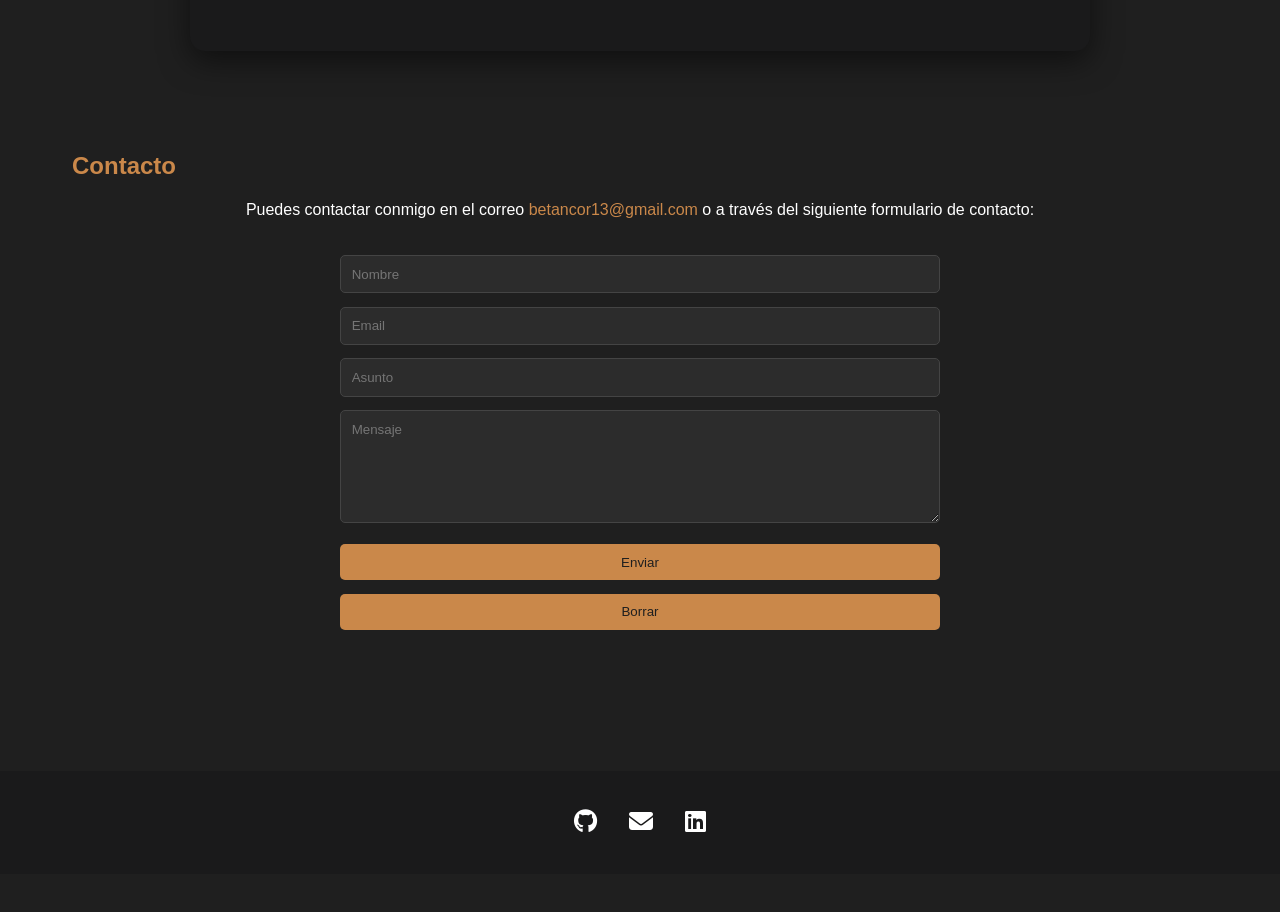
==== commit 36b14ab1: "Foto añadida, cambios en NAV y en diseño general" ====
--- a/index.html
+++ b/index.html
@@ -12,44 +12,47 @@
 
 <body class="is-preload">
 
-	<!-- Header -->
-	<header id="header">
-		<div class="logo">
-			César Betancor<span>Full Stack Developer & Data Engineering</span>
-		</div>
-		<nav id="nav">
-			<ul>
-				<li><a href="#sobremi" class="active">Sobre mí</a></li>
-				<li><a href="#proyectos">Proyectos</a></li>
-				<li><a href="#contacto">Contacto</a></li>
-			</ul>
-		</nav>
-	</header>
+	<!-- Nav Menu -->
+	<nav id="menu">
+		<ul>
+			<li><a href="#hero" class="btn-home">Home</a></li>
+			<li><a href="#sobremi">Sobre mí</a></li>
+			<li><a href="#proyectos">Proyectos</a></li>
+			<li><a href="#contacto">Contacto</a></li>
+		</ul>
+	</nav>
 
 	<!-- Wrapper -->
 	<div id="wrapper">
 
 		<!-- Main -->
 		<main id="main">
-			<section id="logo">
-				<h1><strong>César Betancor</strong></h1>
-				<h2>Desarrollador Web (DAW) & Técnico de Sistemas | Backend Developer</h2>
-				<p>Aporto 16 años de experiencia en gestión y eficiencia operativa aplicados al desarrollo de software.
-					Código con mentalidad resolutiva.</p>
-				<p>Tecnologías que uso:</p>
-				<div class="tecnologias">
-					<i class="fab fa-java" data-tooltip="Java"></i>
-					<i class="fab fa-html5" data-tooltip="HTML5"></i>
-					<i class="fab fa-css3-alt" data-tooltip="CSS3"></i>
-					<i class="fab fa-js" data-tooltip="JavaScript"></i>
-					<i class="fab fa-bootstrap" data-tooltip="Bootstrap"></i>
-					<i class="fab fa-github" data-tooltip="GitHub"></i>
-					<i class="fab fa-php" data-tooltip="php"></i>
-					<i class="fa-solid fa-database" data-tooltip="SQL / MySQL"></i>
-					<i class="fa-solid fa-snowflake" data-tooltip="Snowflake"></i>
-					<i class="fa-solid fa-cubes" data-tooltip="dbt"></i>
-				</div>
-			</section>
+			<div class="inner">
+				<section id="hero" class="hero-section">
+					<div class="hero-content">
+						<div class="hero-text">
+							<h1 class="animate-fade-up delay-1">César Betancor</h1>
+							<h2 class="animate-fade-up delay-2">Full Stack Developer | Data Engineering Enthusiast <br> Optimizing processes from logistics to data pipelines</h2>
+							<p class="animate-fade-up delay-3">Tecnologías que uso:</p>
+							<div class="tecnologias animate-fade-up delay-3">
+								<i class="fab fa-java" data-tooltip="Java"></i>
+								<i class="fab fa-html5" data-tooltip="HTML5"></i>
+								<i class="fab fa-css3-alt" data-tooltip="CSS3"></i>
+								<i class="fab fa-js" data-tooltip="JavaScript"></i>
+								<i class="fab fa-bootstrap" data-tooltip="Bootstrap"></i>
+								<i class="fab fa-github" data-tooltip="GitHub"></i>
+								<i class="fab fa-php" data-tooltip="php"></i>
+								<i class="fa-solid fa-database" data-tooltip="SQL / MySQL"></i>
+								<i class="fa-solid fa-snowflake" data-tooltip="Snowflake"></i>
+								<i class="fa-solid fa-cubes" data-tooltip="dbt"></i>
+							</div>
+						</div>
+						<div class="hero-image">
+							<img src="images/avatar.jpg" alt="Foto de César Betancor" class="profile-avatar animate-fade-up">
+						</div>
+					</div>
+				</section>
+			</div>
 			<!-- Sobre mí -->
 			<section id="sobremi">
 				<h3>Sobre mí</h3>
@@ -62,7 +65,7 @@
 				</p>
 
 				<div class="cv-action">
-					<a href="assets/doc/CV_Cesar_Betancor_Cano.pdf" target="_blank" class="btn-download">
+					<a href="assets/doc/CV_Cesar_Betancor_Cano.pdf" target="_blank" class="btn-outline">
 						<i class="fa-solid fa-file-pdf"></i> Descargar CV
 					</a>
 				</div>
@@ -161,13 +164,13 @@
 					<form method="post" action="https://formsubmit.co/betancor13@gmail.com">
 						<div class="row gtr-uniform">
 							<div class="col-6 col-12-xsmall"><input type="text" name="name" id="name"
-									placeholder="Nombre" /></div>
+									placeholder="Nombre" aria-label="Tu nombre" required /></div>
 							<div class="col-6 col-12-xsmall"><input type="email" name="email" id="email"
-									placeholder="Email" /></div>
-							<div class="col-12"><input type="text" name="subject" id="subject" placeholder="Asunto" />
+									placeholder="Email" aria-label="Tu email" required /></div>
+							<div class="col-12"><input type="text" name="subject" id="subject" placeholder="Asunto" aria-label="Asunto del mensaje" required />
 							</div>
 							<div class="col-12"><textarea name="message" id="message" placeholder="Mensaje"
-									rows="6"></textarea></div>
+									rows="6" aria-label="Tu mensaje" required></textarea></div>
 							<div class="col-12">
 								<ul class="actions">
 									<li><input type="submit" class="primary" value="Enviar" /></li>
@@ -197,6 +200,30 @@
 	<script src="assets/js/browser.min.js"></script>
 	<script src="assets/js/breakpoints.min.js"></script>
 	<script src="assets/js/util.js"></script>
+	<script>
+		// Tarea 1: Scroll Observer para el menú activo
+		document.addEventListener('DOMContentLoaded', () => {
+			const sections = document.querySelectorAll('main section[id]');
+			const navLinks = document.querySelectorAll('#menu ul li a');
+
+			const observer = new IntersectionObserver((entries) => {
+				entries.forEach(entry => {
+					if (entry.isIntersecting) {
+						navLinks.forEach(link => {
+							link.classList.remove('active');
+							if (link.getAttribute('href').substring(1) === entry.target.id) {
+								link.classList.add('active');
+							}
+						});
+					}
+				});
+			}, { rootMargin: '-50% 0px -50% 0px' }); // Se activa cuando la sección está en el centro de la pantalla
+
+			sections.forEach(section => {
+				observer.observe(section);
+			});
+		});
+	</script>
 </body>
 
 </html>
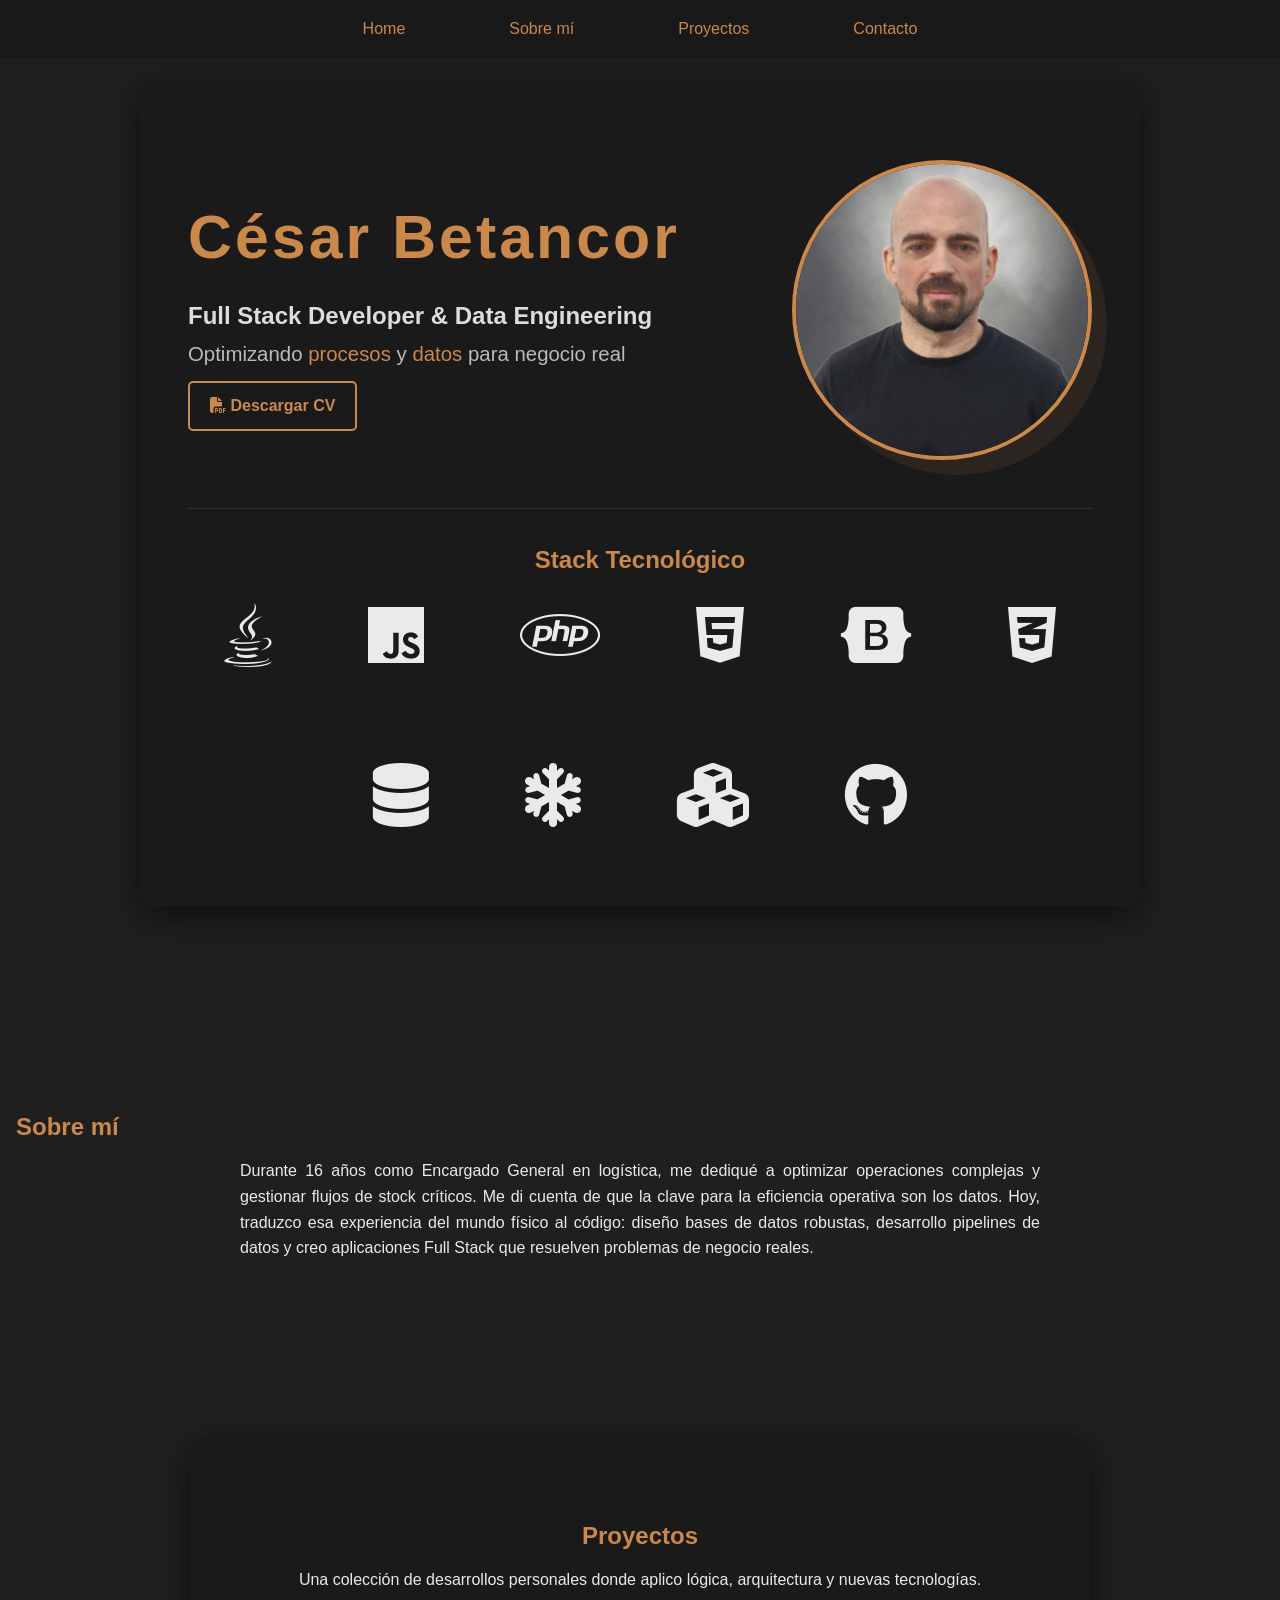
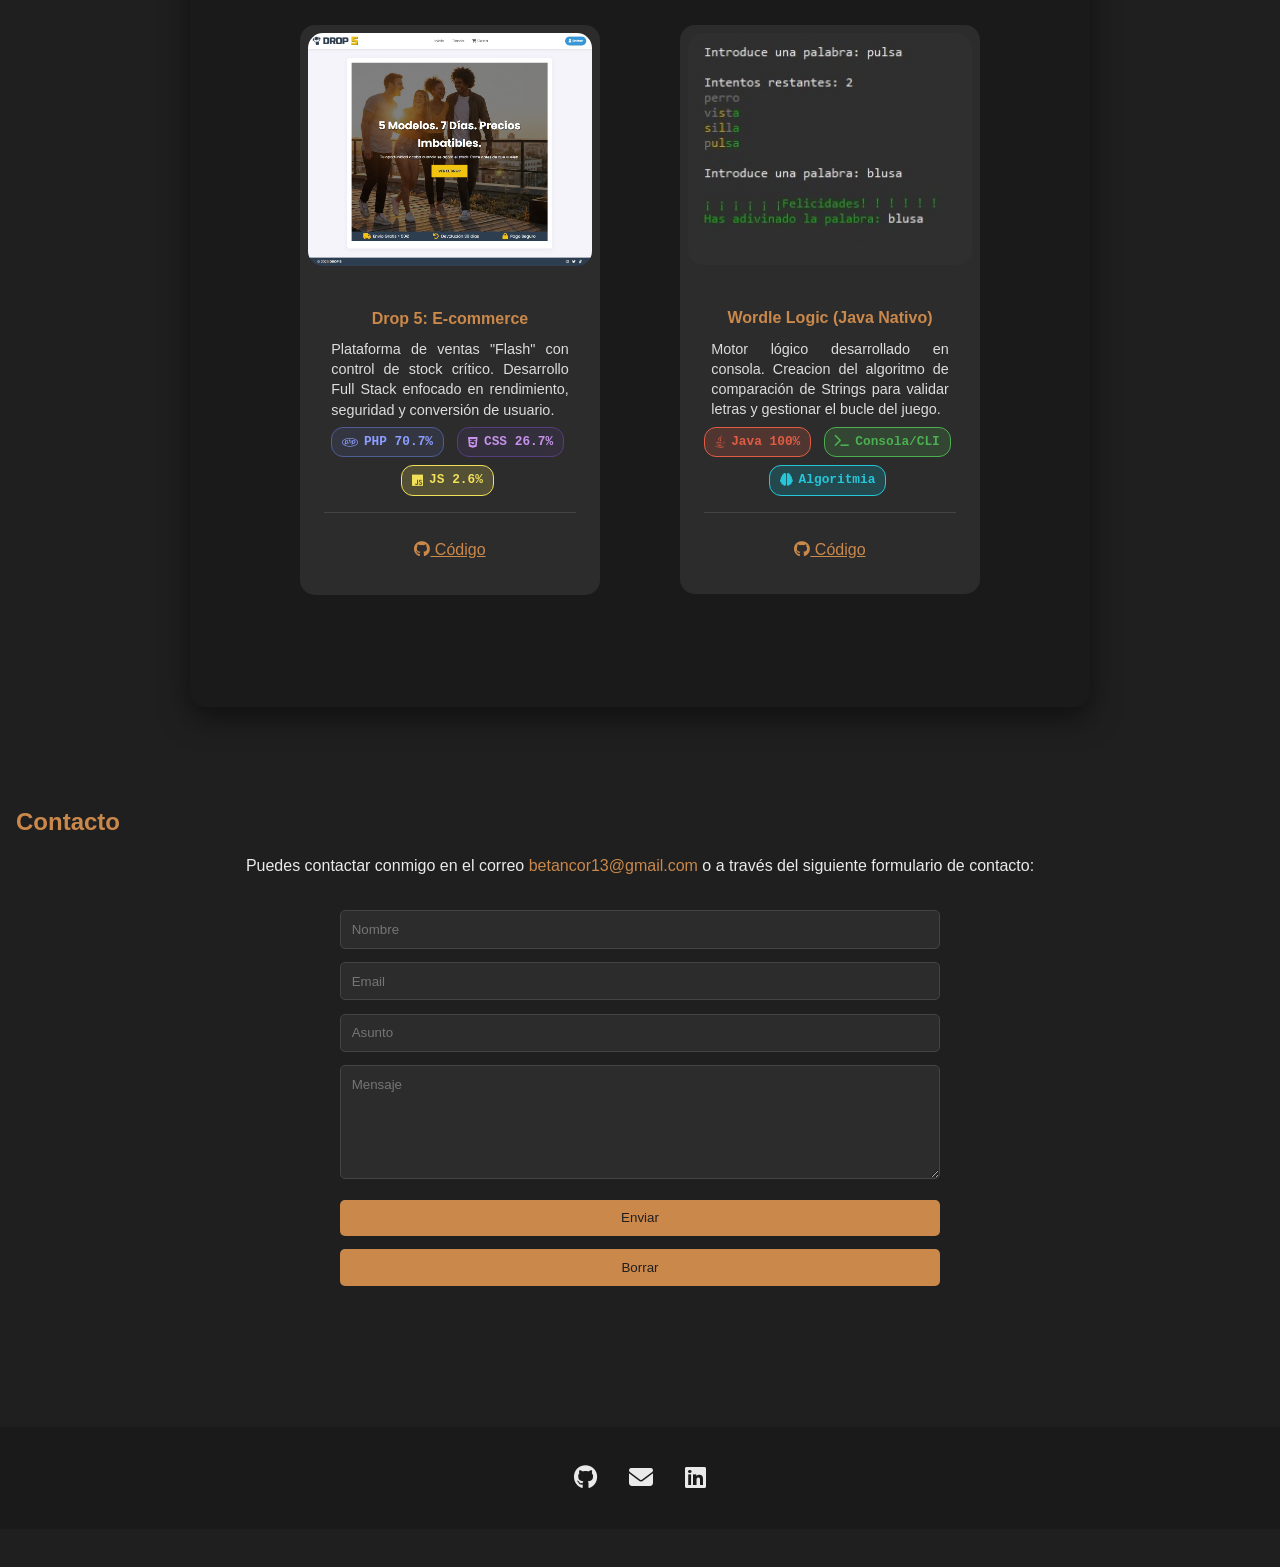
==== commit aebaee4a: "Actualizacion diseño" ====
--- a/index.html
+++ b/index.html
@@ -15,183 +15,198 @@
 	<!-- Nav Menu -->
 	<nav id="menu">
 		<ul>
-			<li><a href="#hero" class="btn-home">Home</a></li>
+			<li><a href="#hero" class="active">Home</a></li>
 			<li><a href="#sobremi">Sobre mí</a></li>
 			<li><a href="#proyectos">Proyectos</a></li>
-			<li><a href="#contacto">Contacto</a></li>
+			<li><a href="#contacto" class="nav-cta">Contacto</a></li>
 		</ul>
 	</nav>
 
-	<!-- Wrapper -->
 	<div id="wrapper">
-
-		<!-- Main -->
 		<main id="main">
 			<div class="inner">
 				<section id="hero" class="hero-section">
 					<div class="hero-content">
-						<div class="hero-text">
-							<h1 class="animate-fade-up delay-1">César Betancor</h1>
-							<h2 class="animate-fade-up delay-2">Full Stack Developer | Data Engineering Enthusiast <br> Optimizing processes from logistics to data pipelines</h2>
-							<p class="animate-fade-up delay-3">Tecnologías que uso:</p>
-							<div class="tecnologias animate-fade-up delay-3">
-								<i class="fab fa-java" data-tooltip="Java"></i>
-								<i class="fab fa-html5" data-tooltip="HTML5"></i>
-								<i class="fab fa-css3-alt" data-tooltip="CSS3"></i>
-								<i class="fab fa-js" data-tooltip="JavaScript"></i>
-								<i class="fab fa-bootstrap" data-tooltip="Bootstrap"></i>
-								<i class="fab fa-github" data-tooltip="GitHub"></i>
-								<i class="fab fa-php" data-tooltip="php"></i>
-								<i class="fa-solid fa-database" data-tooltip="SQL / MySQL"></i>
-								<i class="fa-solid fa-snowflake" data-tooltip="Snowflake"></i>
-								<i class="fa-solid fa-cubes" data-tooltip="dbt"></i>
-							</div>
-						</div>
-						<div class="hero-image">
-							<img src="images/avatar.jpg" alt="Foto de César Betancor" class="profile-avatar animate-fade-up">
-						</div>
-					</div>
-				</section>
-			</div>
-			<!-- Sobre mí -->
-			<section id="sobremi">
-				<h3>Sobre mí</h3>
-
-				<p>
-					Durante 16 años como Encargado General en logística, me dediqué a optimizar operaciones complejas 
-					y gestionar flujos de stock críticos. Me di cuenta de que la clave para la eficiencia operativa son
-					 los datos. Hoy, traduzco esa experiencia del mundo físico al código: diseño bases de datos robustas, 
-					 desarrollo pipelines de datos y creo aplicaciones Full Stack que resuelven problemas de negocio reales.
-				</p>
-
-				<div class="cv-action">
-					<a href="assets/doc/CV_Cesar_Betancor_Cano.pdf" target="_blank" class="btn-outline">
-						<i class="fa-solid fa-file-pdf"></i> Descargar CV
-					</a>
-				</div>
-			</section>
-
-			<!-- Proyectos -->
-			<section id="proyectos">
-				<div class="container">
-					<h3>Proyectos</h3>
-					<p>Una colección de desarrollos personales donde aplico lógica, arquitectura y nuevas tecnologías.
-					</p>
-					<div class="features">
-						<article>
-							<a href="https://tienda-drop5.great-site.net/" class="image" target="_blank">
-								<img src="images/tienda.jpg" alt="Drop 5 E-Commerce" class="project-thumb" />
-							</a>
-
-							<div class="project-content">
-								<h4>Drop 5: E-commerce</h4>
-
-								<p class="project-desc">
-									Plataforma de ventas "Flash" con control de stock crítico. Desarrollo Full Stack
-									enfocado en rendimiento, seguridad y conversión de usuario.
-								</p>
-								<div class="project-tags-container">
-									<span class="lang-tag tag-php">
-										<i class="fab fa-php"></i> PHP 70.7%
-									</span>
-
-									<span class="lang-tag tag-css">
-										<i class="fab fa-css3-alt"></i> CSS 26.7%
-									</span>
-
-									<span class="lang-tag tag-js">
-										<i class="fab fa-js"></i> JS 2.6%
-									</span>
-								</div>
-
-								<div class="project-actions">
-									<a href="https://github.com/Btncr13/tienda_enfoque" target="_blank"
-										class="link-code">
-										<i class="fab fa-github"></i> Código
+						<div class="hero-top">
+							<div class="hero-text">
+								<h1 class="animate-fade-up">César Betancor</h1>
+								<h2 class="animate-fade-up delay-1">
+									<span class="job-title">Full Stack Developer & Data Engineering</span>
+									<br>
+									<span class="hero-desc">Optimizando <span class="text-accent">procesos</span> y
+										<span class="text-accent">datos</span> para negocio real</span>
+								</h2>
+
+								<div class="cv-action">
+									<a href="assets/doc/CV_Cesar_Betancor_Cano.pdf" target="_blank" class="btn-outline">
+										<i class="fa-solid fa-file-pdf"></i> Descargar CV
 									</a>
 								</div>
 							</div>
-						</article>
-
-						<article>
-							<a href="https://github.com/Btncr13/Wordle/" class="image" target="_blank">
-								<img src="images/wordle-java.jpg" alt="Consola Java Eclipse" class="project-thumb" />
-							</a>
-
-							<div class="project-content">
-								<h4>Wordle Logic (Java Nativo)</h4>
-
-								<p class="project-desc">
-									Motor lógico desarrollado  en consola. Creacion del
-									algoritmo de comparación de Strings
-									para validar letras y gestionar el
-									bucle del juego.
-								</p>
-								<div class="project-tags-container">
-									<span class="lang-tag tag-java">
-										<i class="fab fa-java"></i> Java 100%
-									</span>
-
-									<span class="lang-tag tag-cli">
-										<i class="fas fa-terminal"></i> Consola/CLI
-									</span>
-
-									<span class="lang-tag tag-algo">
-										<i class="fas fa-brain"></i> Algoritmia
-									</span>
-								</div>
-
-								<div class="project-actions">
-									<a href="https://github.com/Btncr13/Wordle" target="_blank"
-										class="link-code">
-										<i class="fab fa-github"></i> Código
-									</a>
+
+							<div class="hero-image">
+								<img src="images/avatar.jpg" alt="Foto de César Betancor"
+									class="profile-avatar animate-fade-up">
+							</div>
+						</div>
+
+						<div class="hero-bottom animate-fade-up delay-3">
+							<h3>Stack Tecnológico</h3>
+								<div class="tech-container">
+									<div class="tecnologias">
+										<i class="fab fa-java" data-tooltip="Java"></i>
+										<i class="fab fa-js" data-tooltip="JavaScript"></i>
+										<i class="fab fa-php" data-tooltip="PHP"></i>
+										<i class="fab fa-html5" data-tooltip="HTML5"></i>
+										<i class="fab fa-bootstrap" data-tooltip="Bootstrap"></i>
+										<i class="fab fa-css3-alt" data-tooltip="CSS3"></i>
+										<i class="fa-solid fa-database" data-tooltip="SQL / MySQL"></i>
+										<i class="fa-solid fa-snowflake" data-tooltip="Snowflake"></i>
+										<i class="fa-solid fa-cubes" data-tooltip="dbt"></i>
+										<i class="fab fa-github" data-tooltip="GitHub"></i>
+									</div>
 								</div>
 							</div>
-						</article>
-
+						</div>
+					</div>
+				</section>
+			</div>
+		</main>
+	</div>
+	<!-- Sobre mí -->
+	<section id="sobremi">
+		<h3>Sobre mí</h3>
+
+		<p>
+			Durante 16 años como Encargado General en logística, me dediqué a optimizar operaciones complejas
+			y gestionar flujos de stock críticos. Me di cuenta de que la clave para la eficiencia operativa son
+			los datos. Hoy, traduzco esa experiencia del mundo físico al código: diseño bases de datos robustas,
+			desarrollo pipelines de datos y creo aplicaciones Full Stack que resuelven problemas de negocio reales.
+		</p>
+
+
+	</section>
+
+	<!-- Proyectos -->
+	<section id="proyectos">
+		<div class="container">
+			<h3>Proyectos</h3>
+			<p>Una colección de desarrollos personales donde aplico lógica, arquitectura y nuevas tecnologías.
+			</p>
+			<div class="features">
+				<article>
+					<a href="https://tienda-drop5.great-site.net/" class="image" target="_blank">
+						<img src="images/tienda.jpg" alt="Drop 5 E-Commerce" class="project-thumb" />
+					</a>
+
+					<div class="project-content">
+						<h4>Drop 5: E-commerce</h4>
+
+						<p class="project-desc">
+							Plataforma de ventas "Flash" con control de stock crítico. Desarrollo Full Stack
+							enfocado en rendimiento, seguridad y conversión de usuario.
+						</p>
+						<div class="project-tags-container">
+							<span class="lang-tag tag-php">
+								<i class="fab fa-php"></i> PHP 70.7%
+							</span>
+
+							<span class="lang-tag tag-css">
+								<i class="fab fa-css3-alt"></i> CSS 26.7%
+							</span>
+
+							<span class="lang-tag tag-js">
+								<i class="fab fa-js"></i> JS 2.6%
+							</span>
+						</div>
+
+						<div class="project-actions">
+							<a href="https://github.com/Btncr13/tienda_enfoque" target="_blank" class="link-code">
+								<i class="fab fa-github"></i> Código
+							</a>
+						</div>
+					</div>
+				</article>
+
+				<article>
+					<a href="https://github.com/Btncr13/Wordle/" class="image" target="_blank">
+						<img src="images/wordle-java.jpg" alt="Consola Java Eclipse" class="project-thumb" />
+					</a>
+
+					<div class="project-content">
+						<h4>Wordle Logic (Java Nativo)</h4>
+
+						<p class="project-desc">
+							Motor lógico desarrollado en consola. Creacion del
+							algoritmo de comparación de Strings
+							para validar letras y gestionar el
+							bucle del juego.
+						</p>
+						<div class="project-tags-container">
+							<span class="lang-tag tag-java">
+								<i class="fab fa-java"></i> Java 100%
+							</span>
+
+							<span class="lang-tag tag-cli">
+								<i class="fas fa-terminal"></i> Consola/CLI
+							</span>
+
+							<span class="lang-tag tag-algo">
+								<i class="fas fa-brain"></i> Algoritmia
+							</span>
+						</div>
+
+						<div class="project-actions">
+							<a href="https://github.com/Btncr13/Wordle" target="_blank" class="link-code">
+								<i class="fab fa-github"></i> Código
+							</a>
+						</div>
+					</div>
+				</article>
+
+			</div>
+		</div>
+	</section>
+
+	<!-- Contacto -->
+	<section id="contacto">
+		<div class="container">
+			<h3>Contacto</h3>
+			<p>Puedes contactar conmigo en el correo <a href="mailto:betancor13@gmail.com">betancor13@gmail.com</a> o a
+				través del siguiente
+				formulario de contacto:</p>
+			<form method="post" action="https://formsubmit.co/betancor13@gmail.com">
+				<div class="row gtr-uniform">
+					<div class="col-6 col-12-xsmall"><input type="text" name="name" id="name" placeholder="Nombre"
+							aria-label="Tu nombre" required /></div>
+					<div class="col-6 col-12-xsmall"><input type="email" name="email" id="email" placeholder="Email"
+							aria-label="Tu email" required /></div>
+					<div class="col-12"><input type="text" name="subject" id="subject" placeholder="Asunto"
+							aria-label="Asunto del mensaje" required />
+					</div>
+					<div class="col-12"><textarea name="message" id="message" placeholder="Mensaje" rows="6"
+							aria-label="Tu mensaje" required></textarea></div>
+					<div class="col-12">
+						<ul class="actions">
+							<li><input type="submit" class="primary" value="Enviar" /></li>
+							<li><input type="reset" value="Borrar" /></li>
+						</ul>
 					</div>
 				</div>
-			</section>
-
-			<!-- Contacto -->
-			<section id="contacto">
-				<div class="container">
-					<h3>Contacto</h3>
-					<p>Puedes contactar conmigo en el correo <a
-							href="mailto:betancor13@gmail.com">betancor13@gmail.com</a> o a través del siguiente
-						formulario de contacto:</p>
-					<form method="post" action="https://formsubmit.co/betancor13@gmail.com">
-						<div class="row gtr-uniform">
-							<div class="col-6 col-12-xsmall"><input type="text" name="name" id="name"
-									placeholder="Nombre" aria-label="Tu nombre" required /></div>
-							<div class="col-6 col-12-xsmall"><input type="email" name="email" id="email"
-									placeholder="Email" aria-label="Tu email" required /></div>
-							<div class="col-12"><input type="text" name="subject" id="subject" placeholder="Asunto" aria-label="Asunto del mensaje" required />
-							</div>
-							<div class="col-12"><textarea name="message" id="message" placeholder="Mensaje"
-									rows="6" aria-label="Tu mensaje" required></textarea></div>
-							<div class="col-12">
-								<ul class="actions">
-									<li><input type="submit" class="primary" value="Enviar" /></li>
-									<li><input type="reset" value="Borrar" /></li>
-								</ul>
-							</div>
-						</div>
-					</form>
-				</div>
-			</section>
-		</main>
-
-		<!-- Footer -->
-		<footer id="footer">
-			<ul class="icons">
-				<li><a href="https://github.com/Btncr13"><i class="fa-brands fa-github"></i></a></li>
-				<li><a href="mailto:betancor13@gmail.com"><i class="fa-solid fa-envelope"></i></a></li>
-				<li><a href="https://www.linkedin.com/in/cesarbetancorcano/"><i class="fa-brands fa-linkedin"></i></a>
-				</li>
-			</ul>
-		</footer>
+			</form>
+		</div>
+	</section>
+	</main>
+
+	<!-- Footer -->
+	<footer id="footer">
+		<ul class="icons">
+			<li><a href="https://github.com/Btncr13"><i class="fa-brands fa-github"></i></a></li>
+			<li><a href="mailto:betancor13@gmail.com"><i class="fa-solid fa-envelope"></i></a></li>
+			<li><a href="https://www.linkedin.com/in/cesarbetancorcano/"><i class="fa-brands fa-linkedin"></i></a>
+			</li>
+		</ul>
+	</footer>
 	</div>
 	<!-- Scripts -->
 	<script src="assets/js/jquery.min.js"></script>
--- a/assets/css/main.css
+++ b/assets/css/main.css
@@ -18,7 +18,7 @@
   /* tamaño base del texto */
   line-height: 1.6;
   /* altura de línea para legibilidad */
-  color: #fff;
+  color: #eaeaea;
   /* color de texto principal en blanco */
   background-color: #1f1f1f;
   /* fondo oscuro uniforme */
@@ -70,86 +70,45 @@
   color: #b86f2c;
 }
 
-/* HEADER */
-#header {
+/* BOTONES GLOBALES */
+.btn-outline {
+  display: inline-block;
+  border: 2px solid #ca884a;
+  padding: 10px 20px;
+  border-radius: 5px;
+  color: #ca884a;
+  font-weight: bold;
+  transition: all 0.3s ease;
+}
+
+.btn-outline:hover {
+  background-color: #ca884a;
+  color: #1f1f1f;
+}
+
+/* MENU DE NAVEGACIÓN */
+#menu {
   position: fixed;
-  /* el header se queda fijo en la parte superior al hacer scroll */
   top: 0;
-  /* anclado arriba */
   left: 0;
-  /* anclado a la izquierda */
   width: 100%;
-  /* ocupa todo el ancho */
   background-color: rgba(26, 26, 27, 0.95); /* Ligeramente transparente */
   backdrop-filter: blur(8px); /* Efecto cristal moderno */
   color: #fff;
   padding: 1em 5%;
-  /* espacio interior */
   z-index: 1000;
-  /* para que esté por encima de otros elementos */
-  display: flex;
-  /* organiza el logo y el nav en fila horizontal*/
-  justify-content: space-between;
-  /* separa logo a la izquierda y menú a la derecha */
+  display: flex;
+  justify-content: center;
   align-items: center;
-  /* alinea verticalmente el contenido del header */
-}
-
-#header .logo {
-  font-size: 1.3em;
-  font-weight: bold;
-  /* lo hace en negrita */
-  color: #ca884a;
-}
-
-#header .logo span {
-  font-weight: normal;
-  /* quita la negrita */
-  font-size: 1em;
-  margin-left: 0.4em;
-  color: #ddd;
-}
-
-
-/* MENÚ DE NAVEGACIÓN */
-#nav ul {
+}
+
+#menu ul {
   list-style: none;
-  /* quita puntos de la lista */
-  display: flex;
-  /* muestra los elementos en fila */
+  display: flex;
   justify-content: center;
-  /* centra el menú horizontalmente */
   gap: 6.5em;
-  /* espacio entre los elementos del menú */
   margin: 0;
-  /* elimina margen por defecto */
   padding: 0;
-  /* elimina padding por defecto */
-}
-
-/* ENLACES DEL MENÚ */
-#nav ul li a {
-  color: #fff;
-  /* enlaces en blanco */
-  text-decoration: none;
-  /* sin subrayado */
-  font-weight: bold;
-  /* negrita */
-  transition: color 0.3s;
-  /* transición suave al cambiar de color */
-}
-
-/* ENLACES AL PASAR EL RATÓN O ACTIVOS */
-#nav ul li a:hover {
-  color: #ca884a;
-  /* color naranja al pasar el ratón o activo */
-
-}
-
-#nav ul li a.active {
-  color: #ca884a;
-  text-decoration: underline;
-  /* sin subrayado */
 }
 
 /* MAIN */
@@ -168,49 +127,103 @@
   /* altura mínima del viewport */
 }
 
-#logo {
-  text-align: center;
-  padding: 5em 2em;
-  /* espacio arriba/abajo y en laterales */
+/* HERO SECTION */
+.hero-section {
   background-color: #1a1a1b;
   border-radius: 15px;
   box-shadow: 0 10px 30px rgba(0, 0, 0, 0.5);
-  /* Sombra para dar profundidad */
-  max-width: 900px;
-  /* Limita el ancho para que no se estire demasiado */
+  padding: 5em 3em;
+  max-width: 1000px;
   margin: 2em auto;
-  /* Centra la tarjeta en la pantalla */
-}
-
-#logo h1 {
-  font-size: 2em;
-  margin-bottom: 0.5em;
-
-}
-
-#logo h1 strong {
+}
+
+.hero-content {
+  display: flex;
+  flex-direction: column;
+  gap: 3em;
+}
+
+.hero-top {
+  display: flex;
+  align-items: center;
+  justify-content: space-between;
+  gap: 3em;
+  flex-wrap: wrap;
+}
+
+.hero-text {
+  flex: 1;
+  min-width: 300px;
+  text-align: left;
+}
+
+.hero-text h1 {
+  font-size: 3.8em;
+  letter-spacing: 0.05em;
   color: #ca884a;
-}
-
-#logo p {
-  font-size: 1.1em;
-  color: #b0b0b0;
-  max-width: 700px;
-  margin: 1em auto 2em auto;
-  /* Margen para separarlo de los iconos */
-  line-height: 1.8;
+  margin-bottom: 0.2em;
+}
+
+.hero-text h2 {
+  font-size: 1.5em;
+  color: #ddd;
+  line-height: 1.4;
+  margin-bottom: 0.5em; /* Reducido para dar paso a la línea separadora */
+}
+
+.hero-text h2 .hero-desc {
+  font-weight: 400;
+  font-size: 0.85em;
+  color: #bbb; /* De #bbb a #eee para mejor legibilidad (Accesibilidad WCAG) */
+  display: block;
+  margin-top: 0.5rem;
+}
+
+.text-accent {
+  color: #ca884a;
+  font-weight: 500;
+}
+
+.hero-divider {
+  width: 60px;
+  height: 2px;
+  background-color: #ca884a;
+  margin: 1.5em 0;
+  opacity: 0.8;
+  border-radius: 2px;
+}
+
+.hero-image {
+  display: flex;
+  justify-content: center;
+  align-items: center;
+}
+
+/* AVATAR DE PERFIL */
+.profile-avatar {
+  width: 300px;
+  height: 300px;
+  border-radius: 50%;
+  object-fit: cover;
+  display: block;
+  border: 3px solid #ca884a;
+  box-shadow: 0 4px 15px rgba(202, 136, 74, 0.4);
+}
+
+.hero-bottom {
+  width: 100%;
+  text-align: center;
+  border-top: 1px solid rgba(255, 255, 255, 0.1); /* Línea separadora sutil */
+  padding-top: 2em;
 }
 
 .tecnologias {
   display: flex;
-  /* organiza los iconos en fila horizontal */
   justify-content: center;
-  /* centra el grupo de iconos en horizontal */
   flex-wrap: wrap;
   /* permite que los iconos bajen a la siguiente línea si no caben */
-  gap: 1em;
-  /* espacio entre cada icono */
-  margin-top: 1em;
+  gap: 1.5em;
+  /* espacio un poco mayor entre iconos para respirar mejor */
   font-size: 4em;
   color: #ca884a;
 }
@@ -221,7 +234,7 @@
 }
 
 .tecnologias i {
-  color: #ffffff;
+  color: #eaeaea;
   transition: 0.3s;
 }
 
@@ -310,7 +323,7 @@
 
 #proyectos {
   background-color: #1a1a1b;
-  color: #fff;
+  color: #eaeaea;
   padding: 5em 2em;
   border-radius: 15px;
   text-align: center;
@@ -406,7 +419,7 @@
 
 /*CONTACTO*/
 #contacto {
-  color: #fff;
+  color: #eaeaea;
   /* texto blanco */
   padding: 4em 1em;
   /* espacio superior e inferior + algo de margen lateral */
@@ -444,7 +457,7 @@
   /* separación entre campos */
   background-color: #2c2c2c;
   /* fondo gris oscuro coherente */
-  color: #fff;
+  color: #eaeaea;
   /* texto blanco */
   font-family: inherit;
   /* hereda la fuente del body */
@@ -497,7 +510,7 @@
 #footer {
   background-color: #1a1a1b;
   /* mismo fondo que el header */
-  color: #fff;
+  color: #eaeaea;
   /* texto blanco */
   text-align: center;
   /* centrado */
@@ -521,7 +534,7 @@
 }
 
 #footer .icons li a {
-  color: #fff;
+  color: #eaeaea;
   /* blanco inicialmente */
   font-size: 1.5em;
   /* tamaño de icono */
@@ -537,44 +550,56 @@
 
 /* Tablet horizontal */
 @media screen and (max-width: 1024px) {
-  #nav ul {
+  #menu ul {
     gap: 3em;
-    /* menos espacio entre enlaces */
   }
 }
 
 @media screen and (max-width: 768px) {
   /* Header & Nav */
-  #header {
+  #menu {
     padding: 0.5em;
   }
-  #header .logo {
-    font-size: 1em;
-  }
-
-  #nav ul {
+
+  #menu ul {
     gap: 1em;
   }
-  #nav ul li a {
+  #menu ul li a {
     font-size: 0.9em;
   }
 
-  /* Logo y Tecnologías */
-  #logo {
-    padding: 4em 1em;
-  }
-
-  #logo h1 {
-    font-size: 1.5em;
-  }
-
-  #logo p {
-    font-size: 1em;
+  /* Hero y Tecnologías */
+  .hero-section {
+    padding: 4em 2em;
+  }
+
+  .hero-top {
+    flex-direction: column-reverse;
+    text-align: center;
+  }
+
+  .hero-text {
+    text-align: center;
+  }
+
+  .hero-divider {
+    margin-left: auto;
+    margin-right: auto;
+  }
+
+  .hero-text h1 {
+    font-size: 3em;
   }
 
   .tecnologias {
+    justify-content: center;
     font-size: 2.5em;
     gap: 0.5em;
+  }
+
+  .profile-avatar {
+    width: 200px;
+    height: 200px;
   }
 
   /* Sobre Mí */
@@ -622,31 +647,31 @@
 
 @media screen and (max-width: 480px) {
   /* Header & Nav */
-  #header {
+  #menu {
     padding: 0.3em;
   }
-  #header .logo {
-    display: none;
-  }
-  #nav ul {
+  #menu ul {
     gap: 0.5em;
-  }
-  #nav ul li a {
+    flex-wrap: wrap;
+  }
+  #menu ul li a {
     font-size: 0.8em;
   }
 
-  /* Logo y Tecnologías */
-  #logo {
+  /* Hero y Tecnologías */
+  .hero-section {
     padding: 2em 1em;
   }
-  #logo h1 {
-    font-size: 1.2em;
-  }
-  #logo p {
-    font-size: 0.9em;
+
+  .hero-text h1 {
+    font-size: 2.5em;
   }
   .tecnologias {
     font-size: 2em;
+  }
+  .profile-avatar {
+    width: 150px;
+    height: 150px;
   }
 
   /* Sobre Mí */
@@ -834,7 +859,7 @@
 /* Enlace normal (Código GitHub) */
 .link-code {
   font-size: 1;
-  color: #fff;
+  color: #eaeaea;
   align-items: center;
   gap: 5px;
   transition: color 0.3s;
@@ -861,7 +886,7 @@
 
 .btn-demo:hover {
   font-weight: bold;
-  color: #fff;
+  color: #eaeaea;
   text-decoration: none;
 }
 
@@ -950,4 +975,87 @@
   /* Ocupa toda la altura que le da el padre */
   /* Asegúrate de que tus tarjetas tengan un fondo definido para ver el efecto */
   /* background: #2a2b33; por ejemplo, si no lo tienen ya */
+}
+
+
+/* --- ESTILOS PARA LOS NUEVOS BOTONES (CTAs) --- */
+.hero-actions {
+    display: flex;
+    gap: 1.5em;
+    margin-top: 2em;
+}
+
+.button {
+    padding: 0.8em 2em;
+    border-radius: 8px;
+    font-weight: 600;
+    transition: all 0.3s ease;
+    cursor: pointer;
+    display: inline-block;
+}
+
+.button.primary {
+    background-color: #ca884a;
+    color: #1f1f1f;
+    border: 2px solid #ca884a;
+}
+
+.button.primary:hover {
+    background-color: #b86f2c;
+    transform: translateY(-3px);
+    box-shadow: 0 5px 15px rgba(202, 136, 74, 0.4);
+}
+
+.button.ghost {
+    background-color: transparent;
+    color: #ca884a;
+    border: 2px solid #ca884a;
+}
+
+.button.ghost:hover {
+    background-color: rgba(202, 136, 74, 0.1);
+    transform: translateY(-3px);
+}
+
+/* --- GRUPOS DE TECNOLOGÍAS (UX: Categorización) --- */
+.tech-container {
+    display: flex;
+    justify-content: center;
+    align-items: center;
+    gap: 3em;
+    margin-top: 1.5em;
+    flex-wrap: wrap;
+}
+
+.tech-divider {
+    width: 1px;
+    height: 50px;
+    background-color: rgba(255, 255, 255, 0.1);
+}
+
+/* --- MEJORA DEL AVATAR --- */
+.profile-avatar {
+    border: 4px solid #ca884a;
+    /* Eliminamos el glow difuso por un sombreado más nítido y profesional */
+    box-shadow: 15px 15px 0px rgba(202, 136, 74, 0.1); 
+    transition: all 0.4s ease;
+}
+
+.profile-avatar:hover {
+    transform: scale(1.02);
+    box-shadow: 10px 10px 0px rgba(202, 136, 74, 0.2);
+}
+
+/* Mobile Adjustments */
+@media screen and (max-width: 768px) {
+    .hero-actions {
+        justify-content: center;
+    }
+    .tech-divider {
+        display: none; /* En móvil no necesitamos la línea vertical */
+    }
+    .tech-container {
+        flex-direction: column;
+        gap: 2em;
+    }
 }
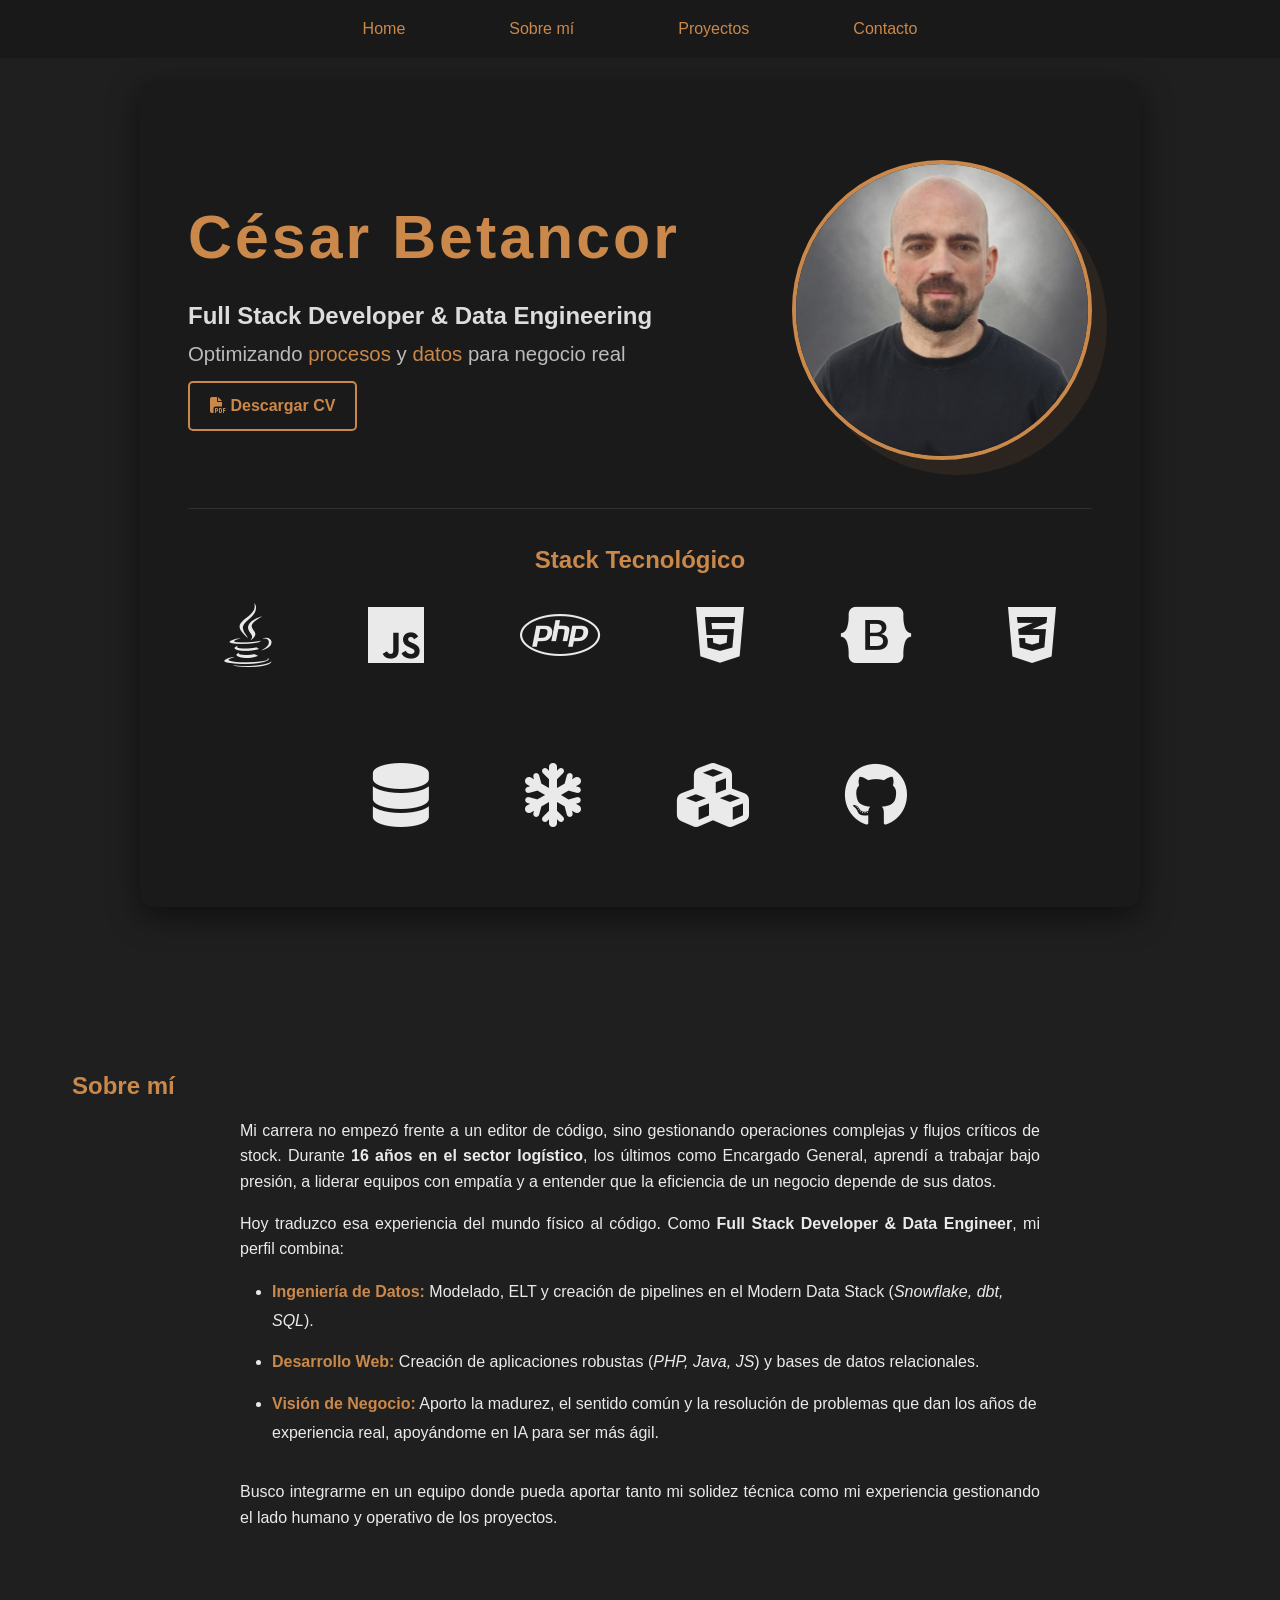
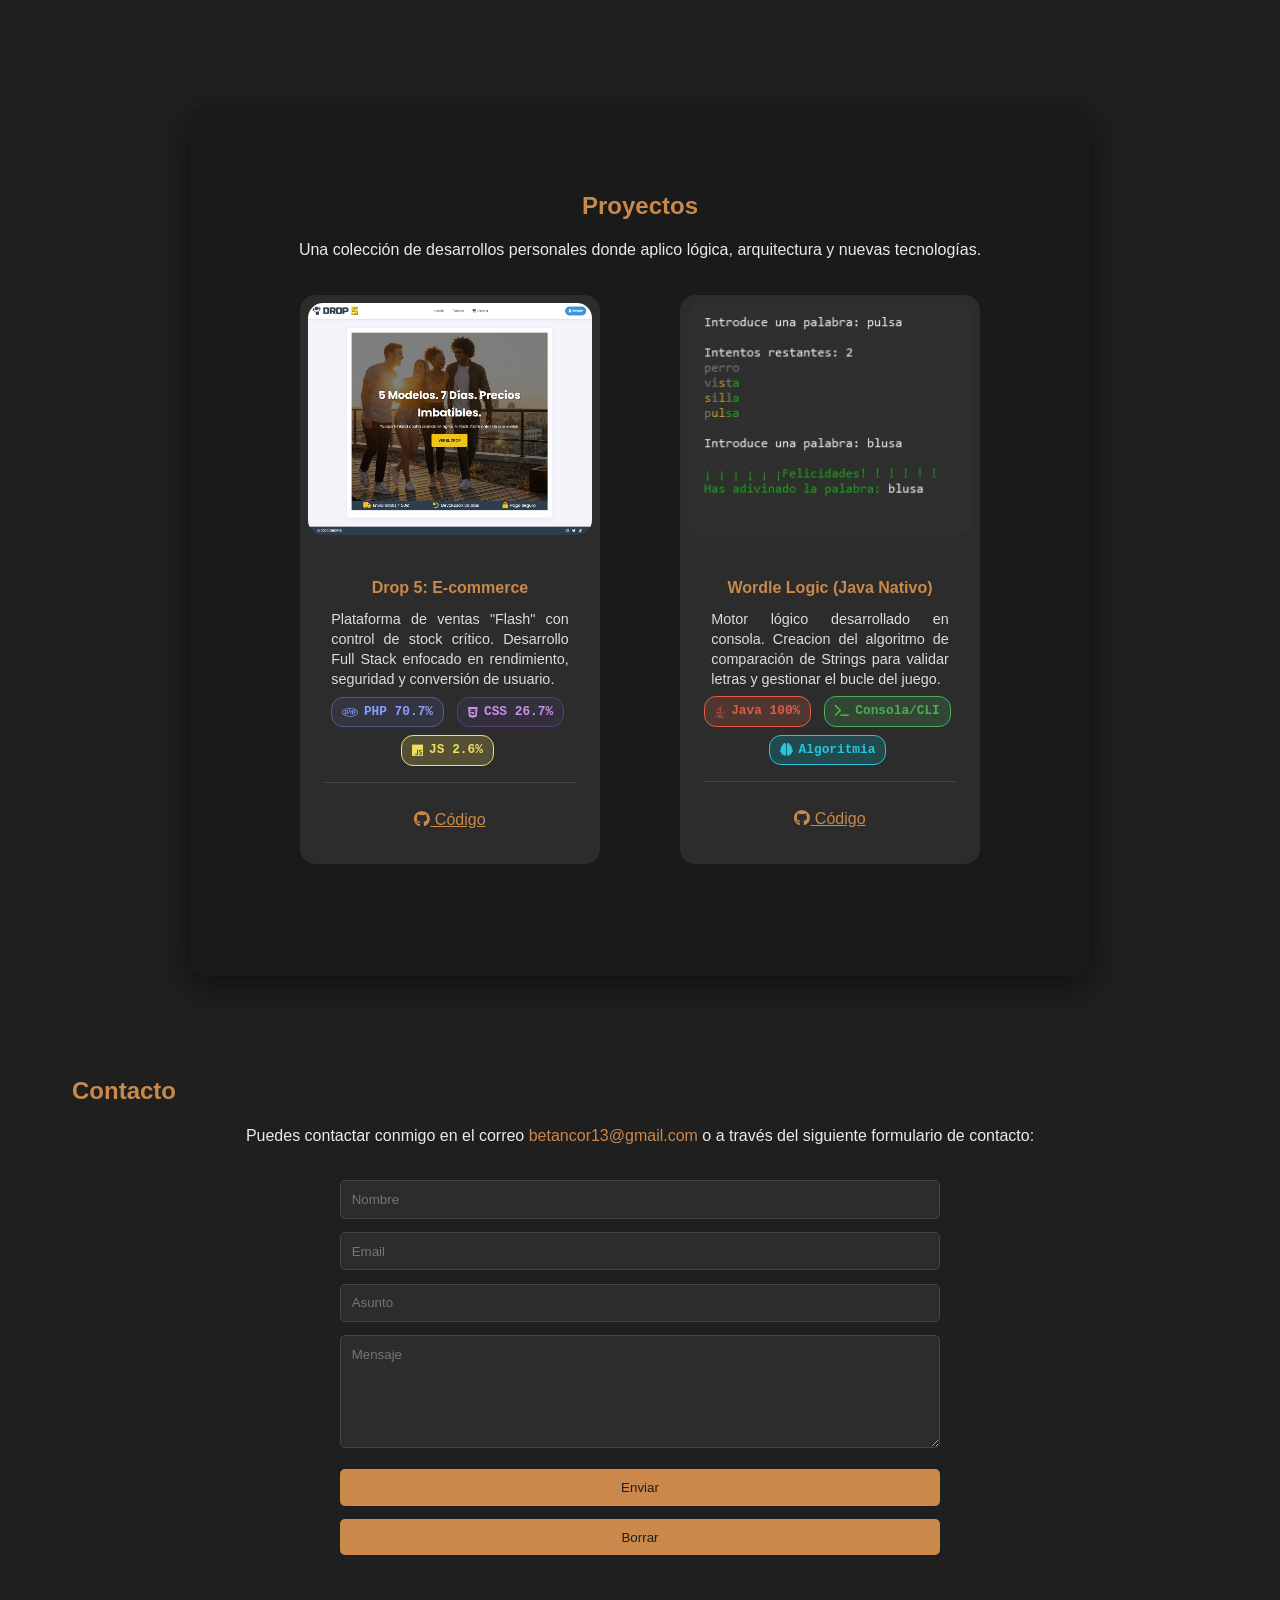
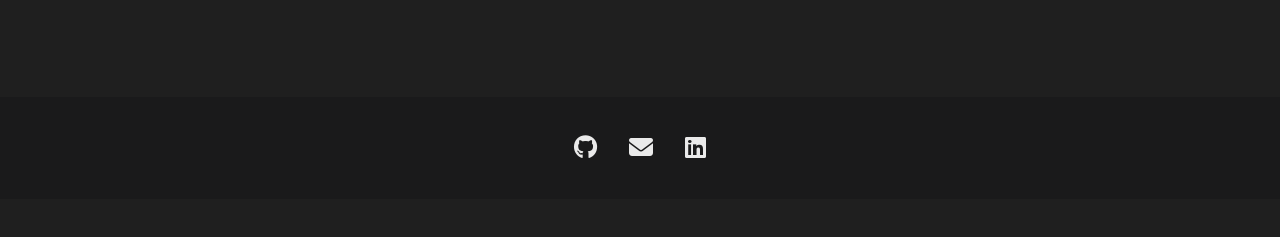
==== commit 60c22a04: "Actualizacion final 30 03 2026" ====
--- a/index.html
+++ b/index.html
@@ -52,161 +52,179 @@
 
 						<div class="hero-bottom animate-fade-up delay-3">
 							<h3>Stack Tecnológico</h3>
-								<div class="tech-container">
-									<div class="tecnologias">
-										<i class="fab fa-java" data-tooltip="Java"></i>
-										<i class="fab fa-js" data-tooltip="JavaScript"></i>
-										<i class="fab fa-php" data-tooltip="PHP"></i>
-										<i class="fab fa-html5" data-tooltip="HTML5"></i>
-										<i class="fab fa-bootstrap" data-tooltip="Bootstrap"></i>
-										<i class="fab fa-css3-alt" data-tooltip="CSS3"></i>
-										<i class="fa-solid fa-database" data-tooltip="SQL / MySQL"></i>
-										<i class="fa-solid fa-snowflake" data-tooltip="Snowflake"></i>
-										<i class="fa-solid fa-cubes" data-tooltip="dbt"></i>
-										<i class="fab fa-github" data-tooltip="GitHub"></i>
-									</div>
+							<div class="tech-container">
+								<div class="tecnologias">
+									<i class="fab fa-java" data-tooltip="Java"></i>
+									<i class="fab fa-js" data-tooltip="JavaScript"></i>
+									<i class="fab fa-php" data-tooltip="PHP"></i>
+									<i class="fab fa-html5" data-tooltip="HTML5"></i>
+									<i class="fab fa-bootstrap" data-tooltip="Bootstrap"></i>
+									<i class="fab fa-css3-alt" data-tooltip="CSS3"></i>
+									<i class="fa-solid fa-database" data-tooltip="SQL / MySQL"></i>
+									<i class="fa-solid fa-snowflake" data-tooltip="Snowflake"></i>
+									<i class="fa-solid fa-cubes" data-tooltip="dbt"></i>
+									<i class="fab fa-github" data-tooltip="GitHub"></i>
 								</div>
 							</div>
 						</div>
 					</div>
-				</section>
 			</div>
-		</main>
-	</div>
-	<!-- Sobre mí -->
-	<section id="sobremi">
-		<h3>Sobre mí</h3>
-
-		<p>
-			Durante 16 años como Encargado General en logística, me dediqué a optimizar operaciones complejas
-			y gestionar flujos de stock críticos. Me di cuenta de que la clave para la eficiencia operativa son
-			los datos. Hoy, traduzco esa experiencia del mundo físico al código: diseño bases de datos robustas,
-			desarrollo pipelines de datos y creo aplicaciones Full Stack que resuelven problemas de negocio reales.
-		</p>
-
-
-	</section>
-
-	<!-- Proyectos -->
-	<section id="proyectos">
-		<div class="container">
-			<h3>Proyectos</h3>
-			<p>Una colección de desarrollos personales donde aplico lógica, arquitectura y nuevas tecnologías.
-			</p>
-			<div class="features">
-				<article>
-					<a href="https://tienda-drop5.great-site.net/" class="image" target="_blank">
-						<img src="images/tienda.jpg" alt="Drop 5 E-Commerce" class="project-thumb" />
-					</a>
-
-					<div class="project-content">
-						<h4>Drop 5: E-commerce</h4>
-
-						<p class="project-desc">
-							Plataforma de ventas "Flash" con control de stock crítico. Desarrollo Full Stack
-							enfocado en rendimiento, seguridad y conversión de usuario.
-						</p>
-						<div class="project-tags-container">
-							<span class="lang-tag tag-php">
-								<i class="fab fa-php"></i> PHP 70.7%
-							</span>
-
-							<span class="lang-tag tag-css">
-								<i class="fab fa-css3-alt"></i> CSS 26.7%
-							</span>
-
-							<span class="lang-tag tag-js">
-								<i class="fab fa-js"></i> JS 2.6%
-							</span>
-						</div>
-
-						<div class="project-actions">
-							<a href="https://github.com/Btncr13/tienda_enfoque" target="_blank" class="link-code">
-								<i class="fab fa-github"></i> Código
+			</section>
+			<!-- Sobre mí -->
+			<section id="sobremi">
+				<div class="container">
+					<h3>Sobre mí</h3>
+
+					<p>
+						Mi carrera no empezó frente a un editor de código, sino gestionando operaciones complejas y
+						flujos críticos de stock. Durante <strong>16 años en el sector logístico</strong>, los últimos
+						como Encargado General, aprendí a trabajar bajo presión, a liderar equipos con empatía y a
+						entender que la eficiencia de un negocio depende de sus datos.
+					</p>
+
+					<p>
+						Hoy traduzco esa experiencia del mundo físico al código. Como <strong>Full Stack Developer &
+							Data Engineer</strong>, mi perfil combina:
+					</p>
+
+					<ul class="about-list">
+						<li><strong>Ingeniería de Datos:</strong> Modelado, ELT y creación de pipelines en el Modern
+							Data Stack (<em>Snowflake, dbt, SQL</em>).</li>
+						<li><strong>Desarrollo Web:</strong> Creación de aplicaciones robustas (<em>PHP, Java, JS</em>)
+							y bases de datos relacionales.</li>
+						<li><strong>Visión de Negocio:</strong> Aporto la madurez, el sentido común y la resolución de
+							problemas que dan los años de experiencia real, apoyándome en IA para ser más ágil.</li>
+					</ul>
+
+					<p>
+						Busco integrarme en un equipo donde pueda aportar tanto mi solidez técnica como mi
+						experiencia gestionando el lado humano y operativo de los proyectos.
+					</p>
+				</div>
+			</section>
+
+			<!-- Proyectos -->
+			<section id="proyectos">
+				<div class="container">
+					<h3>Proyectos</h3>
+					<p>Una colección de desarrollos personales donde aplico lógica, arquitectura y nuevas tecnologías.
+					</p>
+					<div class="features">
+						<article>
+							<a href="https://tienda-drop5.great-site.net/" class="image" target="_blank">
+								<img src="images/tienda.jpg" alt="Drop 5 E-Commerce" class="project-thumb" />
 							</a>
-						</div>
-					</div>
-				</article>
-
-				<article>
-					<a href="https://github.com/Btncr13/Wordle/" class="image" target="_blank">
-						<img src="images/wordle-java.jpg" alt="Consola Java Eclipse" class="project-thumb" />
-					</a>
-
-					<div class="project-content">
-						<h4>Wordle Logic (Java Nativo)</h4>
-
-						<p class="project-desc">
-							Motor lógico desarrollado en consola. Creacion del
-							algoritmo de comparación de Strings
-							para validar letras y gestionar el
-							bucle del juego.
-						</p>
-						<div class="project-tags-container">
-							<span class="lang-tag tag-java">
-								<i class="fab fa-java"></i> Java 100%
-							</span>
-
-							<span class="lang-tag tag-cli">
-								<i class="fas fa-terminal"></i> Consola/CLI
-							</span>
-
-							<span class="lang-tag tag-algo">
-								<i class="fas fa-brain"></i> Algoritmia
-							</span>
-						</div>
-
-						<div class="project-actions">
-							<a href="https://github.com/Btncr13/Wordle" target="_blank" class="link-code">
-								<i class="fab fa-github"></i> Código
+
+							<div class="project-content">
+								<h4>Drop 5: E-commerce</h4>
+
+								<p class="project-desc">
+									Plataforma de ventas "Flash" con control de stock crítico. Desarrollo Full Stack
+									enfocado en rendimiento, seguridad y conversión de usuario.
+								</p>
+								<div class="project-tags-container">
+									<span class="lang-tag tag-php">
+										<i class="fab fa-php"></i> PHP 70.7%
+									</span>
+
+									<span class="lang-tag tag-css">
+										<i class="fab fa-css3-alt"></i> CSS 26.7%
+									</span>
+
+									<span class="lang-tag tag-js">
+										<i class="fab fa-js"></i> JS 2.6%
+									</span>
+								</div>
+
+								<div class="project-actions">
+									<a href="https://github.com/Btncr13/tienda_enfoque" target="_blank"
+										class="link-code">
+										<i class="fab fa-github"></i> Código
+									</a>
+								</div>
+							</div>
+						</article>
+
+						<article>
+							<a href="https://github.com/Btncr13/Wordle/" class="image" target="_blank">
+								<img src="images/wordle-java.jpg" alt="Consola Java Eclipse" class="project-thumb" />
 							</a>
-						</div>
-					</div>
-				</article>
-
-			</div>
-		</div>
-	</section>
-
-	<!-- Contacto -->
-	<section id="contacto">
-		<div class="container">
-			<h3>Contacto</h3>
-			<p>Puedes contactar conmigo en el correo <a href="mailto:betancor13@gmail.com">betancor13@gmail.com</a> o a
-				través del siguiente
-				formulario de contacto:</p>
-			<form method="post" action="https://formsubmit.co/betancor13@gmail.com">
-				<div class="row gtr-uniform">
-					<div class="col-6 col-12-xsmall"><input type="text" name="name" id="name" placeholder="Nombre"
-							aria-label="Tu nombre" required /></div>
-					<div class="col-6 col-12-xsmall"><input type="email" name="email" id="email" placeholder="Email"
-							aria-label="Tu email" required /></div>
-					<div class="col-12"><input type="text" name="subject" id="subject" placeholder="Asunto"
-							aria-label="Asunto del mensaje" required />
-					</div>
-					<div class="col-12"><textarea name="message" id="message" placeholder="Mensaje" rows="6"
-							aria-label="Tu mensaje" required></textarea></div>
-					<div class="col-12">
-						<ul class="actions">
-							<li><input type="submit" class="primary" value="Enviar" /></li>
-							<li><input type="reset" value="Borrar" /></li>
-						</ul>
+
+							<div class="project-content">
+								<h4>Wordle Logic (Java Nativo)</h4>
+
+								<p class="project-desc">
+									Motor lógico desarrollado en consola. Creacion del
+									algoritmo de comparación de Strings
+									para validar letras y gestionar el
+									bucle del juego.
+								</p>
+								<div class="project-tags-container">
+									<span class="lang-tag tag-java">
+										<i class="fab fa-java"></i> Java 100%
+									</span>
+
+									<span class="lang-tag tag-cli">
+										<i class="fas fa-terminal"></i> Consola/CLI
+									</span>
+
+									<span class="lang-tag tag-algo">
+										<i class="fas fa-brain"></i> Algoritmia
+									</span>
+								</div>
+
+								<div class="project-actions">
+									<a href="https://github.com/Btncr13/Wordle" target="_blank" class="link-code">
+										<i class="fab fa-github"></i> Código
+									</a>
+								</div>
+							</div>
+						</article>
+
 					</div>
 				</div>
-			</form>
-		</div>
-	</section>
-	</main>
-
-	<!-- Footer -->
-	<footer id="footer">
-		<ul class="icons">
-			<li><a href="https://github.com/Btncr13"><i class="fa-brands fa-github"></i></a></li>
-			<li><a href="mailto:betancor13@gmail.com"><i class="fa-solid fa-envelope"></i></a></li>
-			<li><a href="https://www.linkedin.com/in/cesarbetancorcano/"><i class="fa-brands fa-linkedin"></i></a>
-			</li>
-		</ul>
-	</footer>
+			</section>
+
+			<!-- Contacto -->
+			<section id="contacto">
+				<div class="container">
+					<h3>Contacto</h3>
+					<p>Puedes contactar conmigo en el correo <a
+							href="mailto:betancor13@gmail.com">betancor13@gmail.com</a> o a
+						través del siguiente
+						formulario de contacto:</p>
+					<form method="post" action="https://formsubmit.co/betancor13@gmail.com">
+						<div class="row gtr-uniform">
+							<div class="col-6 col-12-xsmall"><input type="text" name="name" id="name"
+									placeholder="Nombre" aria-label="Tu nombre" required /></div>
+							<div class="col-6 col-12-xsmall"><input type="email" name="email" id="email"
+									placeholder="Email" aria-label="Tu email" required /></div>
+							<div class="col-12"><input type="text" name="subject" id="subject" placeholder="Asunto"
+									aria-label="Asunto del mensaje" required />
+							</div>
+							<div class="col-12"><textarea name="message" id="message" placeholder="Mensaje" rows="6"
+									aria-label="Tu mensaje" required></textarea></div>
+							<div class="col-12">
+								<ul class="actions">
+									<li><input type="submit" class="primary" value="Enviar" /></li>
+									<li><input type="reset" value="Borrar" /></li>
+								</ul>
+							</div>
+						</div>
+					</form>
+				</div>
+			</section>
+		</main>
+
+		<!-- Footer -->
+		<footer id="footer">
+			<ul class="icons">
+				<li><a href="https://github.com/Btncr13"><i class="fa-brands fa-github"></i></a></li>
+				<li><a href="mailto:betancor13@gmail.com"><i class="fa-solid fa-envelope"></i></a></li>
+				<li><a href="https://www.linkedin.com/in/cesarbetancorcano/"><i class="fa-brands fa-linkedin"></i></a>
+				</li>
+			</ul>
+		</footer>
 	</div>
 	<!-- Scripts -->
 	<script src="assets/js/jquery.min.js"></script>
@@ -216,9 +234,9 @@
 	<script src="assets/js/breakpoints.min.js"></script>
 	<script src="assets/js/util.js"></script>
 	<script>
-		// Tarea 1: Scroll Observer para el menú activo
 		document.addEventListener('DOMContentLoaded', () => {
-			const sections = document.querySelectorAll('main section[id]');
+			// 1. Observer para marcar el menú activo (Tu código original)
+			const sections = document.querySelectorAll('main section[id], #sobremi, #proyectos, #contacto');
 			const navLinks = document.querySelectorAll('#menu ul li a');
 
 			const observer = new IntersectionObserver((entries) => {
@@ -232,10 +250,40 @@
 						});
 					}
 				});
-			}, { rootMargin: '-50% 0px -50% 0px' }); // Se activa cuando la sección está en el centro de la pantalla
+			}, { rootMargin: '-50% 0px -50% 0px' });
 
 			sections.forEach(section => {
 				observer.observe(section);
+			});
+
+			// 2. LA SOLUCIÓN AL SCROLL: Forzamos un margen superior dinámico
+			document.querySelectorAll('#menu a[href^="#"]').forEach(anchor => {
+				anchor.addEventListener('click', function (e) {
+					e.preventDefault(); // Detiene el comportamiento por defecto y el de jQuery
+
+					const targetId = this.getAttribute('href');
+
+					// Si hacemos clic en Home, vamos arriba del todo
+					if (targetId === '#hero') {
+						window.scrollTo({ top: 0, behavior: 'smooth' });
+						return;
+					}
+
+					const targetElement = document.querySelector(targetId);
+
+					if (targetElement) {
+						// LA MAGIA: 100 es la altura en píxeles que dejamos para tu menú. 
+						// Si sigues viéndolo pegado, súbelo a 120.
+						const headerOffset = 100;
+						const elementPosition = targetElement.getBoundingClientRect().top;
+						const offsetPosition = elementPosition + window.scrollY - headerOffset;
+
+						window.scrollTo({
+							top: offsetPosition,
+							behavior: 'smooth'
+						});
+					}
+				});
 			});
 		});
 	</script>
--- a/assets/css/main.css
+++ b/assets/css/main.css
@@ -1058,4 +1058,21 @@
         flex-direction: column;
         gap: 2em;
     }
+}
+/* Estilos para la lista de Sobre Mí */
+.about-list {
+    max-width: 800px;
+    margin: 0 auto 2em auto; /* Centrado igual que los párrafos */
+    padding-left: 2em; /* Espacio para los puntos */
+    text-align: left; /* Alineamos a la izquierda para facilitar la lectura */
+    color: #eaeaea;
+    line-height: 1.8;
+}
+
+.about-list li {
+    margin-bottom: 0.8em; /* Separación entre los puntos */
+}
+
+.about-list strong {
+    color: #ca884a; /* Tu naranja corporativo para destacar las palabras clave */
 }
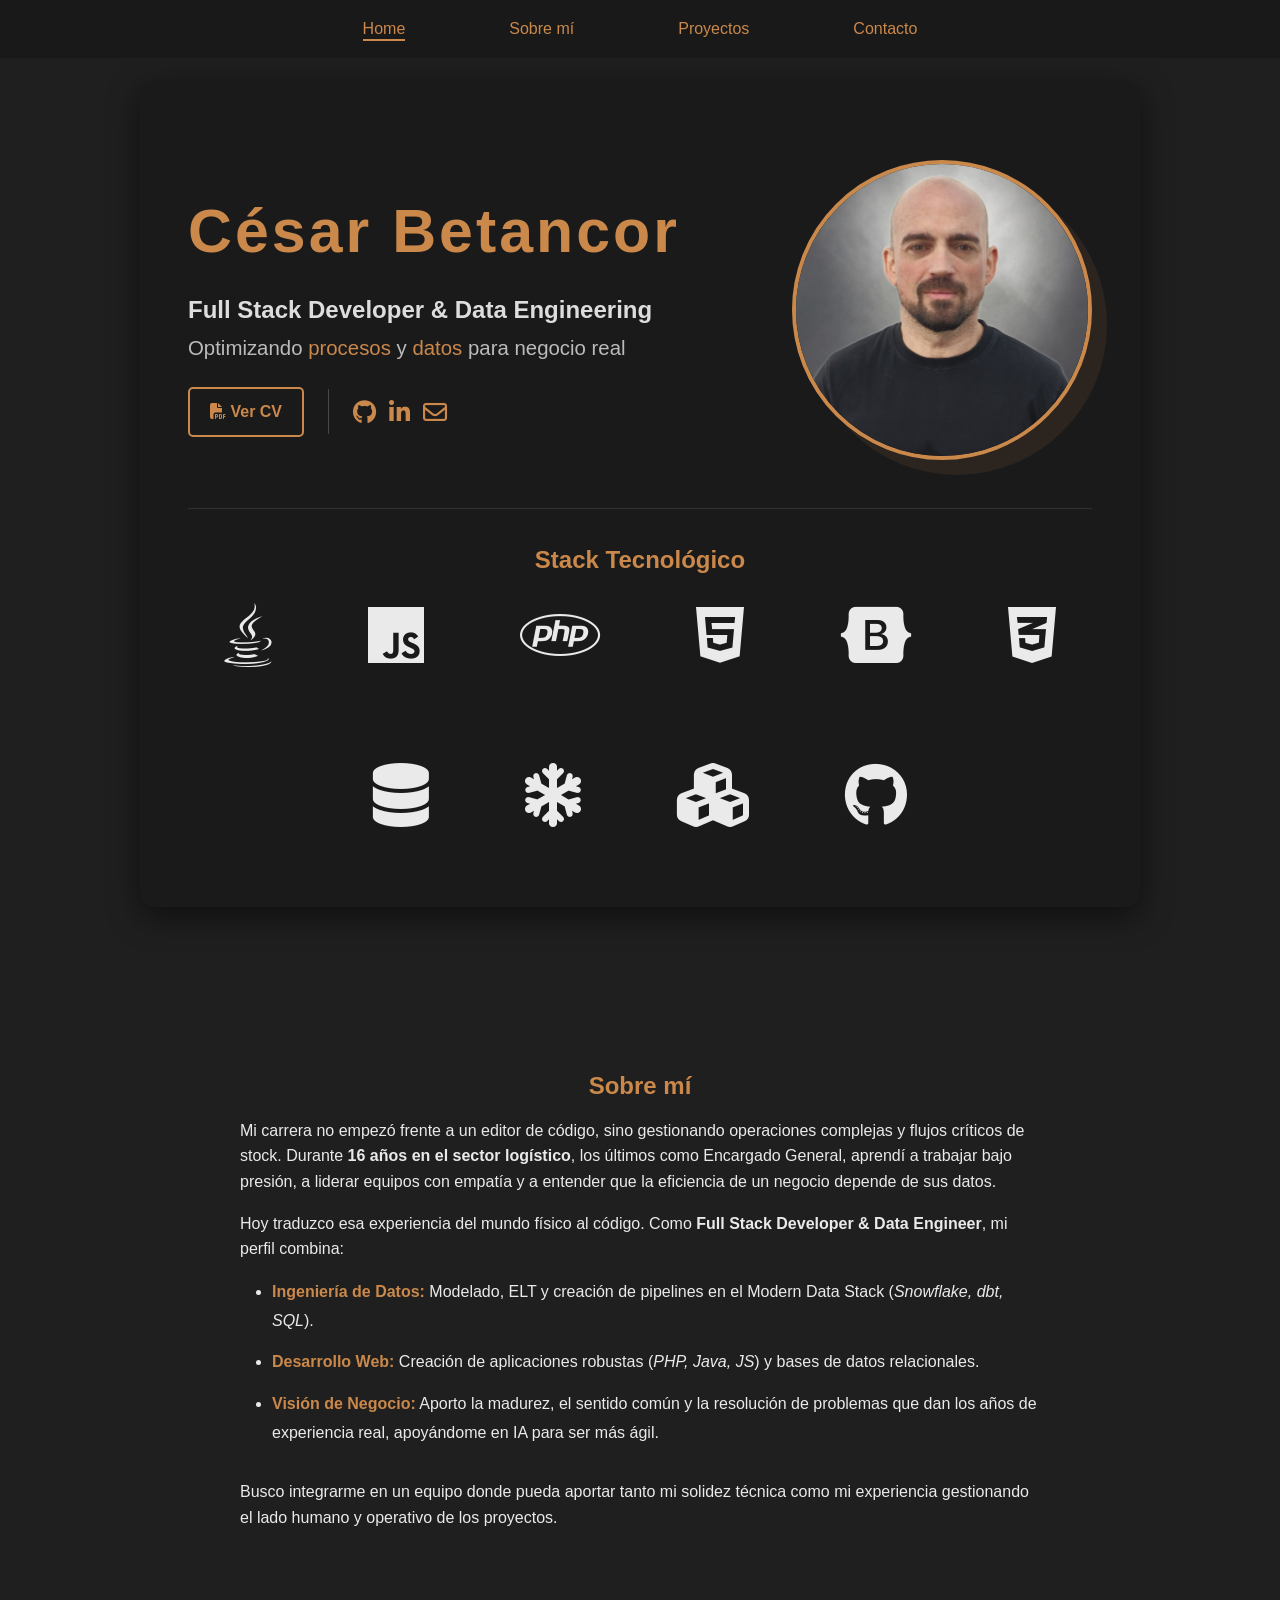
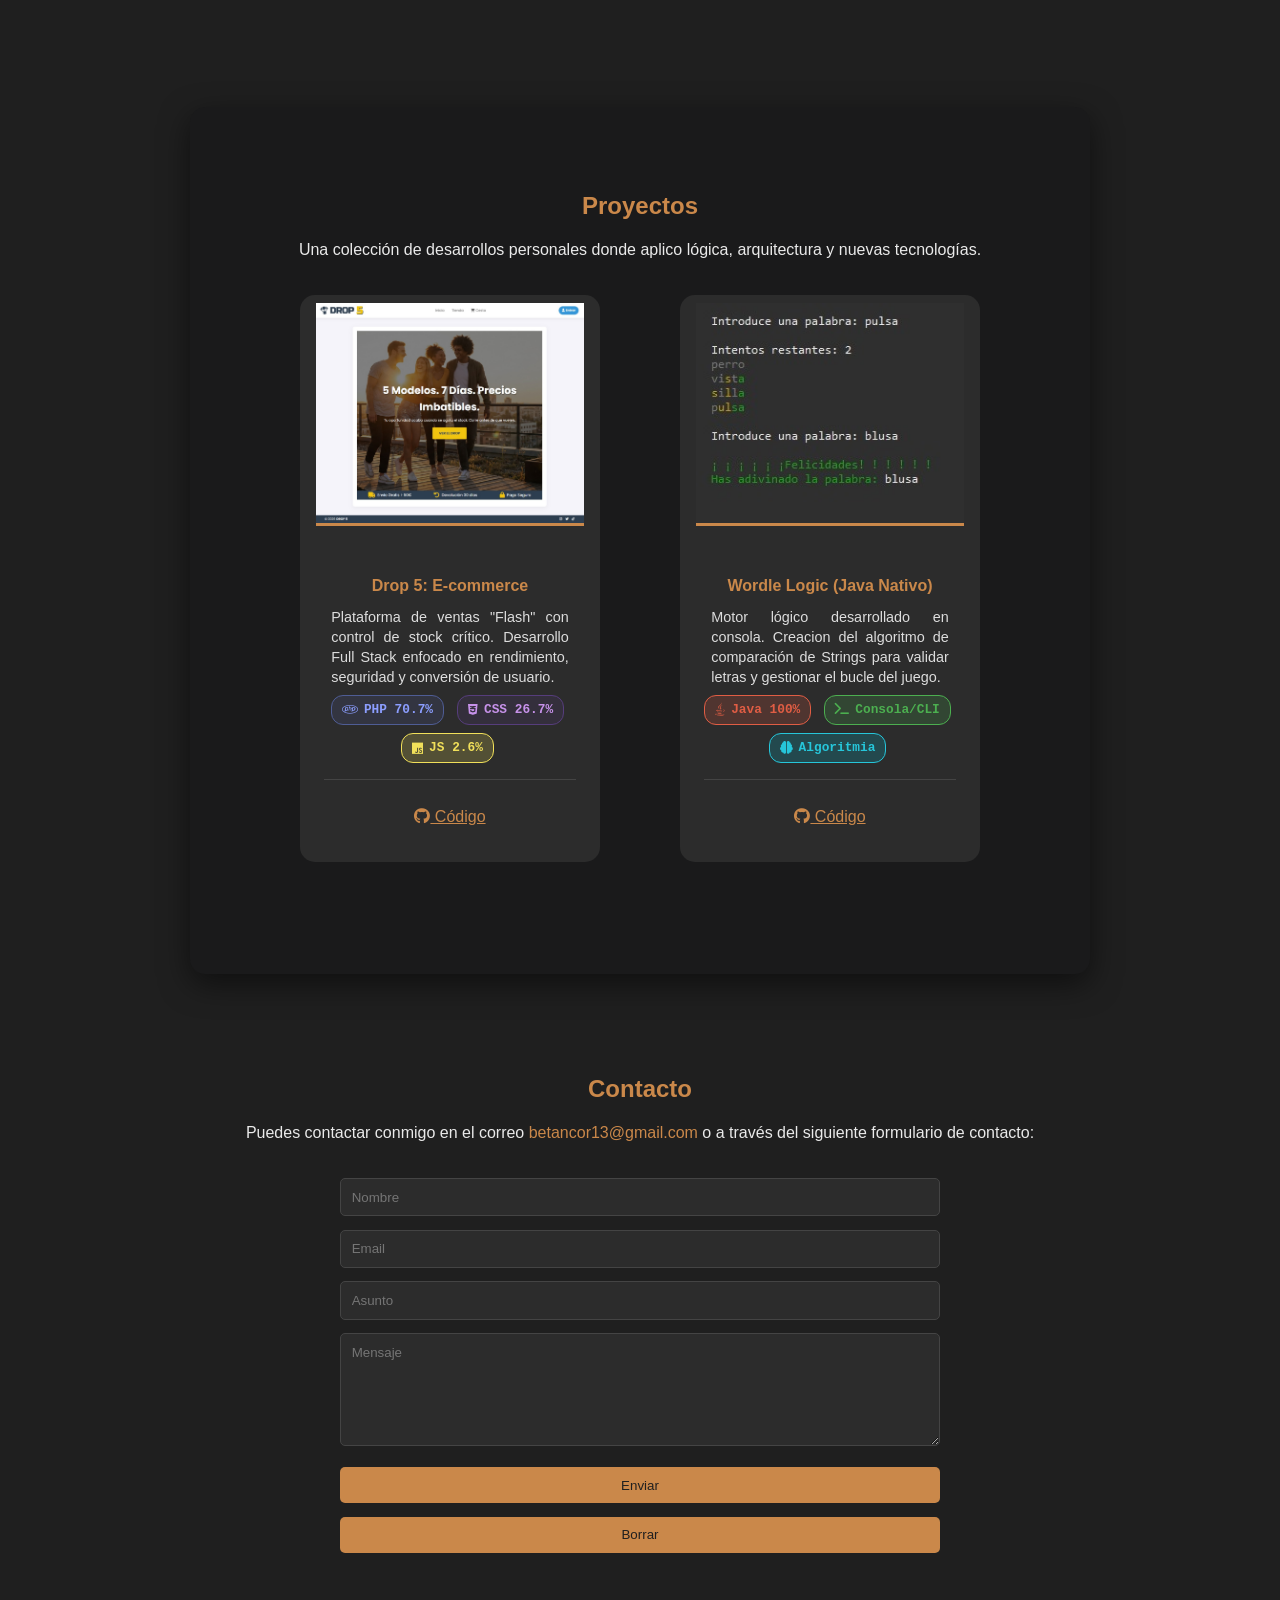
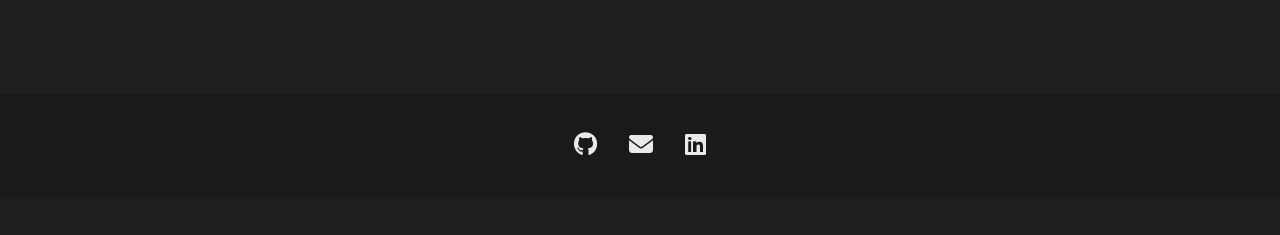
==== commit 25690ff5: "Añadido contactos al Home" ====
--- a/index.html
+++ b/index.html
@@ -7,10 +7,9 @@
 	<meta name="viewport" content="width=device-width, initial-scale=1, user-scalable=no" />
 	<link rel="stylesheet" href="assets/css/main.css" />
 	<link rel="stylesheet" href="https://cdnjs.cloudflare.com/ajax/libs/font-awesome/6.4.0/css/all.min.css">
-	<link rel='stylesheet' href='https://cdn-uicons.flaticon.com/3.0.0/uicons-brands/css/uicons-brands.css'>
 </head>
 
-<body class="is-preload">
+<body>
 
 	<!-- Nav Menu -->
 	<nav id="menu">
@@ -24,33 +23,39 @@
 
 	<div id="wrapper">
 		<main id="main">
-			<div class="inner">
 				<section id="hero" class="hero-section">
 					<div class="hero-content">
 						<div class="hero-top">
 							<div class="hero-text">
-								<h1 class="animate-fade-up">César Betancor</h1>
-								<h2 class="animate-fade-up delay-1">
-									<span class="job-title">Full Stack Developer & Data Engineering</span>
+								<h1>César Betancor</h1>
+								<h2>
+									<span>Full Stack Developer & Data Engineering</span>
 									<br>
 									<span class="hero-desc">Optimizando <span class="text-accent">procesos</span> y
 										<span class="text-accent">datos</span> para negocio real</span>
 								</h2>
 
-								<div class="cv-action">
+								<div class="hero-actions">
 									<a href="assets/doc/CV_Cesar_Betancor_Cano.pdf" target="_blank" class="btn-outline">
-										<i class="fa-solid fa-file-pdf"></i> Descargar CV
+										<i class="fa-solid fa-file-pdf"></i> Ver CV
 									</a>
+									<div class="hero-actions-divider"></div>
+									<div class="hero-social-icons">
+										<a href="https://github.com/Btncr13" target="_blank" aria-label="GitHub"><i class="fa-brands fa-github"></i></a>
+										<a href="https://www.linkedin.com/in/cesarbetancorcano/" target="_blank" aria-label="LinkedIn"><i class="fa-brands fa-linkedin-in"></i></a>
+										<a href="mailto:betancor13@gmail.com" aria-label="Email"><i class="fa-regular fa-envelope"></i>
+</a>
+									</div>
 								</div>
 							</div>
 
 							<div class="hero-image">
 								<img src="images/avatar.jpg" alt="Foto de César Betancor"
-									class="profile-avatar animate-fade-up">
+									class="profile-avatar">
 							</div>
 						</div>
 
-						<div class="hero-bottom animate-fade-up delay-3">
+						<div class="hero-bottom">
 							<h3>Stack Tecnológico</h3>
 							<div class="tech-container">
 								<div class="tecnologias">
@@ -68,8 +73,8 @@
 							</div>
 						</div>
 					</div>
-			</div>
-			</section>
+			</section>
+
 			<!-- Sobre mí -->
 			<section id="sobremi">
 				<div class="container">
@@ -111,8 +116,9 @@
 					</p>
 					<div class="features">
 						<article>
-							<a href="https://tienda-drop5.great-site.net/" class="image" target="_blank">
+							<a href="https://tienda-drop5.great-site.net/" class="project-image-container" target="_blank">
 								<img src="images/tienda.jpg" alt="Drop 5 E-Commerce" class="project-thumb" />
+								<div class="image-overlay"><i class="fas fa-external-link-alt"></i> Ver Proyecto</div>
 							</a>
 
 							<div class="project-content">
@@ -146,8 +152,9 @@
 						</article>
 
 						<article>
-							<a href="https://github.com/Btncr13/Wordle/" class="image" target="_blank">
+							<a href="https://github.com/Btncr13/Wordle/" class="project-image-container" target="_blank">
 								<img src="images/wordle-java.jpg" alt="Consola Java Eclipse" class="project-thumb" />
+								<div class="image-overlay"><i class="fas fa-code"></i> Ver Código</div>
 							</a>
 
 							<div class="project-content">
@@ -194,17 +201,16 @@
 						través del siguiente
 						formulario de contacto:</p>
 					<form method="post" action="https://formsubmit.co/betancor13@gmail.com">
-						<div class="row gtr-uniform">
-							<div class="col-6 col-12-xsmall"><input type="text" name="name" id="name"
+						<div>
+							<div><input type="text" name="name" id="name"
 									placeholder="Nombre" aria-label="Tu nombre" required /></div>
-							<div class="col-6 col-12-xsmall"><input type="email" name="email" id="email"
+							<div><input type="email" name="email" id="email"
 									placeholder="Email" aria-label="Tu email" required /></div>
-							<div class="col-12"><input type="text" name="subject" id="subject" placeholder="Asunto"
-									aria-label="Asunto del mensaje" required />
-							</div>
-							<div class="col-12"><textarea name="message" id="message" placeholder="Mensaje" rows="6"
+							<div><input type="text" name="subject" id="subject" placeholder="Asunto"
+									aria-label="Asunto del mensaje" required /></div>
+							<div><textarea name="message" id="message" placeholder="Mensaje" rows="6"
 									aria-label="Tu mensaje" required></textarea></div>
-							<div class="col-12">
+							<div>
 								<ul class="actions">
 									<li><input type="submit" class="primary" value="Enviar" /></li>
 									<li><input type="reset" value="Borrar" /></li>
@@ -226,13 +232,6 @@
 			</ul>
 		</footer>
 	</div>
-	<!-- Scripts -->
-	<script src="assets/js/jquery.min.js"></script>
-	<script src="assets/js/jquery.scrollex.min.js"></script>
-	<script src="assets/js/jquery.scrolly.min.js"></script>
-	<script src="assets/js/browser.min.js"></script>
-	<script src="assets/js/breakpoints.min.js"></script>
-	<script src="assets/js/util.js"></script>
 	<script>
 		document.addEventListener('DOMContentLoaded', () => {
 			// 1. Observer para marcar el menú activo (Tu código original)
--- a/assets/css/main.css
+++ b/assets/css/main.css
@@ -22,8 +22,6 @@
   /* color de texto principal en blanco */
   background-color: #1f1f1f;
   /* fondo oscuro uniforme */
-  text-align: justify;
-  /* fuerza que el texto ocupe toda la línea */
 
 }
 
@@ -47,7 +45,6 @@
   margin-bottom: 0.5em;
   /* espacio debajo */
   color: #ca884a;
-  justify-self: center;
 }
 
 p {
@@ -109,6 +106,27 @@
   gap: 6.5em;
   margin: 0;
   padding: 0;
+}
+
+/* Indicador de sección activa en el Menú */
+#menu ul li a {
+  position: relative;
+}
+
+#menu ul li a::after {
+  content: '';
+  position: absolute;
+  width: 0;
+  height: 2px;
+  bottom: -4px;
+  left: 0;
+  background-color: #ca884a;
+  transition: width 0.3s ease;
+}
+
+#menu ul li a:hover::after,
+#menu ul li a.active::after {
+  width: 100%;
 }
 
 /* MAIN */
@@ -193,6 +211,54 @@
   border-radius: 2px;
 }
 
+/* ACCIONES HERO (Botón CV + Redes Sociales) */
+.hero-actions {
+  display: flex;
+  align-items: center;
+  gap: 1.5em;
+  margin-top: 1.5em;
+}
+
+.hero-actions-divider {
+  width: 1px;
+  height: 35px;
+  height: 45px; /* Aumentamos un poco la línea para que encaje con el nuevo tamaño */
+  background-color: rgba(255, 255, 255, 0.2);
+}
+
+.hero-social-icons {
+  display: flex;
+  align-items: center; /* Alinea los iconos verticalmente de forma perfecta */
+  gap: 1em;
+  gap: 0.8em; /* Reducimos ligeramente el gap porque los iconos ahora son más grandes */
+}
+
+.hero-social-icons a {
+  transition: all 0.3s ease;
+  display: flex; /* Evita el "espacio en blanco" fantasma debajo de los iconos */
+}
+
+/* Colores corporativos y Ajuste Óptico de Tamaños */
+.hero-social-icons a[aria-label="GitHub"] {
+  color: #ca884a; /* Blanco para destacar en tu fondo oscuro */
+  font-size: 1.5em; /* Forma redonda: Ligeramente más pequeño */
+}
+
+.hero-social-icons a[aria-label="LinkedIn"] {
+  color: #ca884a; /* Azul oficial de LinkedIn */
+  font-size: 1.5em; /* Forma cuadrada: Tamaño intermedio/base */
+}
+
+.hero-social-icons a[aria-label="Email"] {
+  color: #ca884a; /* Rojo corporativo (estilo Google/Gmail) */
+  font-size: 1.5em; /* Forma rectangular: Más grande para igualar la altura de los demás */
+}
+
+.hero-social-icons a:hover {
+  transform: scale(1.3); /* Ligero efecto de acercamiento */
+  filter: brightness(1.2); /* Da un brillo extra al color original al pasar el ratón */
+}
+
 .hero-image {
   display: flex;
   justify-content: center;
@@ -262,7 +328,7 @@
   color: #6e5494;
 }
 
-.tecnologias i:hover[data-tooltip="php"] {
+.tecnologias i:hover[data-tooltip="PHP"] {
   color: #777bb3;
 }
 
@@ -319,11 +385,15 @@
   /* espacio arriba/abajo y en laterales */
 }
 
+#sobremi h3,
+#contacto h3 {
+  text-align: center;
+}
+
 /* SECCIÓN PROYECTOS */
 
 #proyectos {
   background-color: #1a1a1b;
-  color: #eaeaea;
   padding: 5em 2em;
   border-radius: 15px;
   text-align: center;
@@ -360,17 +430,6 @@
   /* añade espacio vertical entre tarjetas */
 }
 
-#proyectos article img {
-  width: 100%;
-  /* imagen ocupa todo el ancho de la tarjeta */
-  height: auto;
-  /* proporción de aspecto correcta */
-  display: block;
-  /* evita espacios blancos debajo */
-  border-radius: 15px;
-  /* esquinas redondeadas */
-}
-
 #proyectos article h4 {
   margin: 0.5em;
   /* margen alrededor del título */
@@ -406,8 +465,7 @@
 }
 
 .features article {
-  transition: box-shadow 0.3s ease;
-  transition: transform 0.6s ease;
+  transition: box-shadow 0.3s ease, transform 0.6s ease;
   /* transición suave */
 }
 
@@ -419,7 +477,6 @@
 
 /*CONTACTO*/
 #contacto {
-  color: #eaeaea;
   /* texto blanco */
   padding: 4em 1em;
   /* espacio superior e inferior + algo de margen lateral */
@@ -580,6 +637,10 @@
 
   .hero-text {
     text-align: center;
+  }
+
+  .hero-actions {
+    justify-content: center; /* Centramos las acciones en el móvil */
   }
 
   .hero-divider {
@@ -858,7 +919,7 @@
 
 /* Enlace normal (Código GitHub) */
 .link-code {
-  font-size: 1;
+  font-size: 1em;
   color: #eaeaea;
   align-items: center;
   gap: 5px;
@@ -960,63 +1021,6 @@
   border-color: #26c6da;
 }
 
-.features {
-  display: flex;
-  flex-wrap: wrap;
-  align-items: stretch;
-  /* <--- ESTO es clave: estira los hijos */
-}
-
-article {
-  display: flex;
-  flex-direction: column;
-  /* Apila los elementos verticalmente */
-  height: 100%;
-  /* Ocupa toda la altura que le da el padre */
-  /* Asegúrate de que tus tarjetas tengan un fondo definido para ver el efecto */
-  /* background: #2a2b33; por ejemplo, si no lo tienen ya */
-}
-
-
-/* --- ESTILOS PARA LOS NUEVOS BOTONES (CTAs) --- */
-.hero-actions {
-    display: flex;
-    gap: 1.5em;
-    margin-top: 2em;
-}
-
-.button {
-    padding: 0.8em 2em;
-    border-radius: 8px;
-    font-weight: 600;
-    transition: all 0.3s ease;
-    cursor: pointer;
-    display: inline-block;
-}
-
-.button.primary {
-    background-color: #ca884a;
-    color: #1f1f1f;
-    border: 2px solid #ca884a;
-}
-
-.button.primary:hover {
-    background-color: #b86f2c;
-    transform: translateY(-3px);
-    box-shadow: 0 5px 15px rgba(202, 136, 74, 0.4);
-}
-
-.button.ghost {
-    background-color: transparent;
-    color: #ca884a;
-    border: 2px solid #ca884a;
-}
-
-.button.ghost:hover {
-    background-color: rgba(202, 136, 74, 0.1);
-    transform: translateY(-3px);
-}
-
 /* --- GRUPOS DE TECNOLOGÍAS (UX: Categorización) --- */
 .tech-container {
     display: flex;
@@ -1048,9 +1052,6 @@
 
 /* Mobile Adjustments */
 @media screen and (max-width: 768px) {
-    .hero-actions {
-        justify-content: center;
-    }
     .tech-divider {
         display: none; /* En móvil no necesitamos la línea vertical */
     }
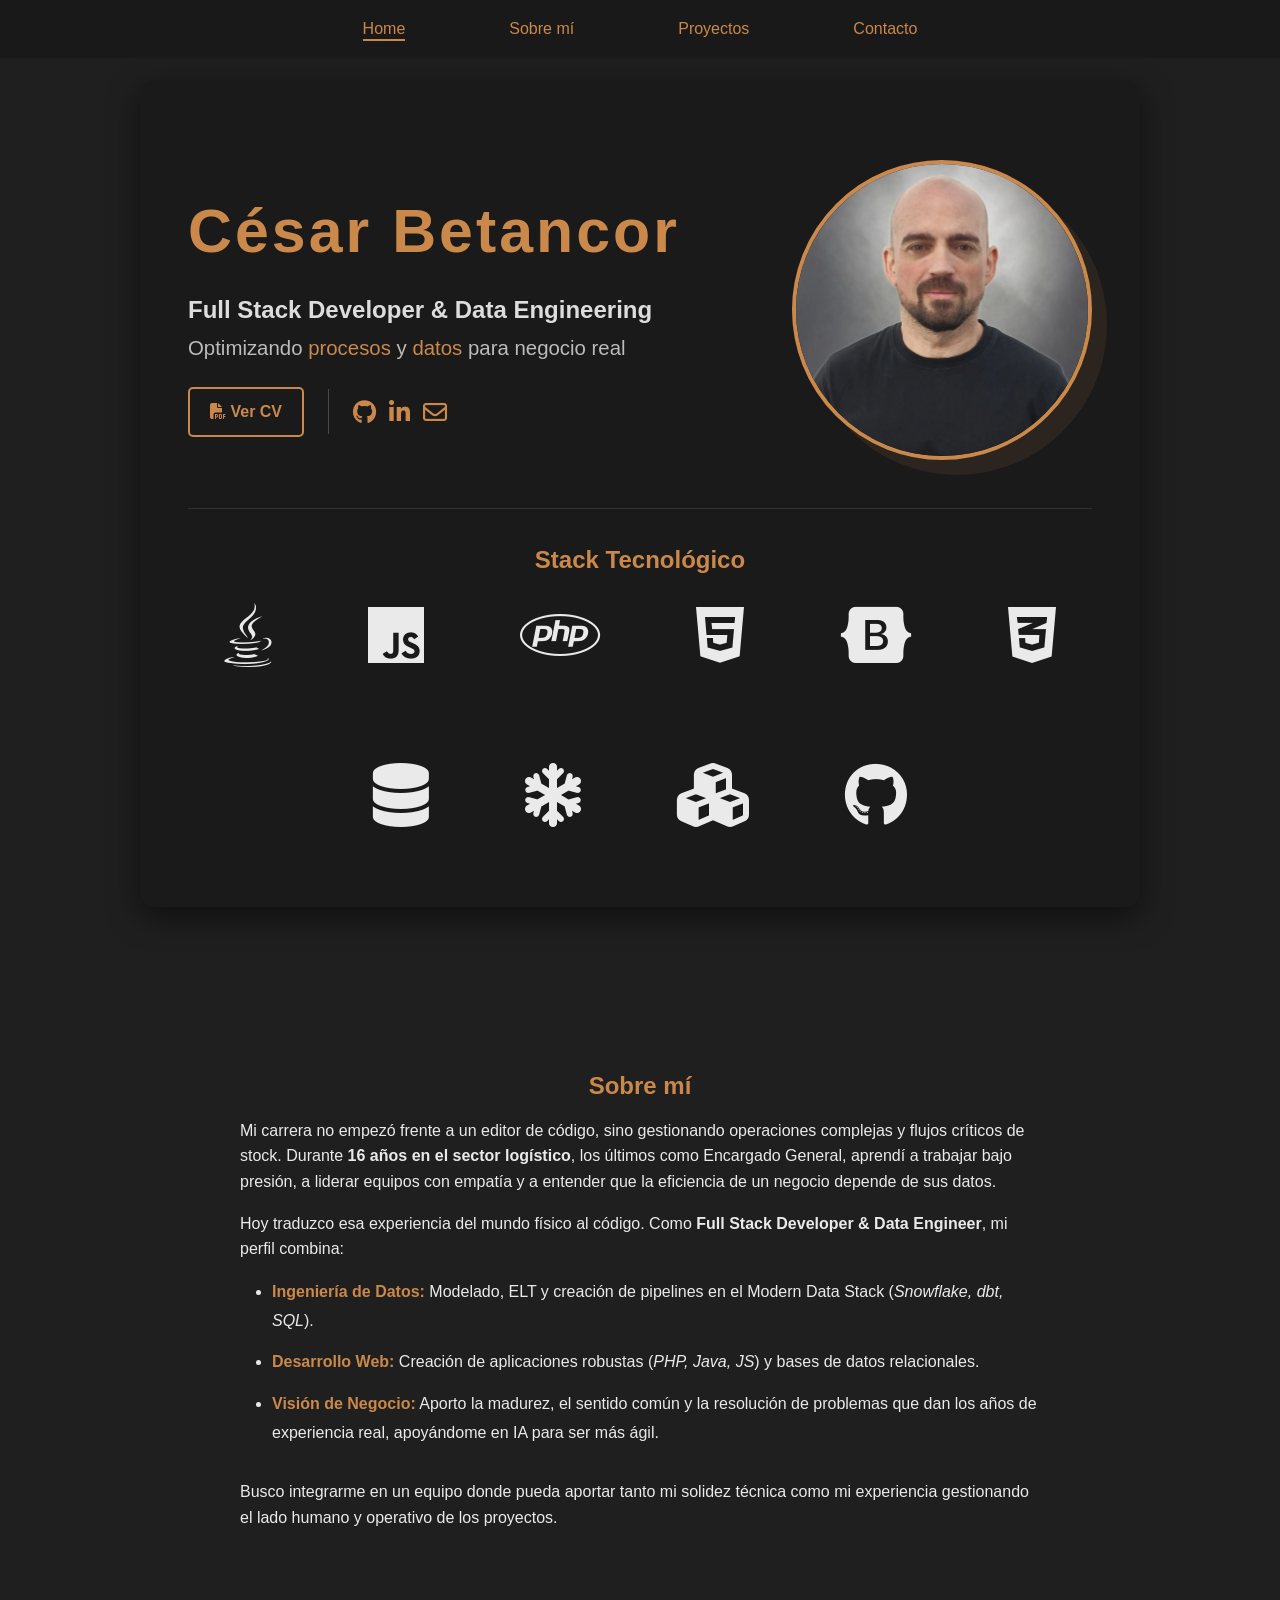
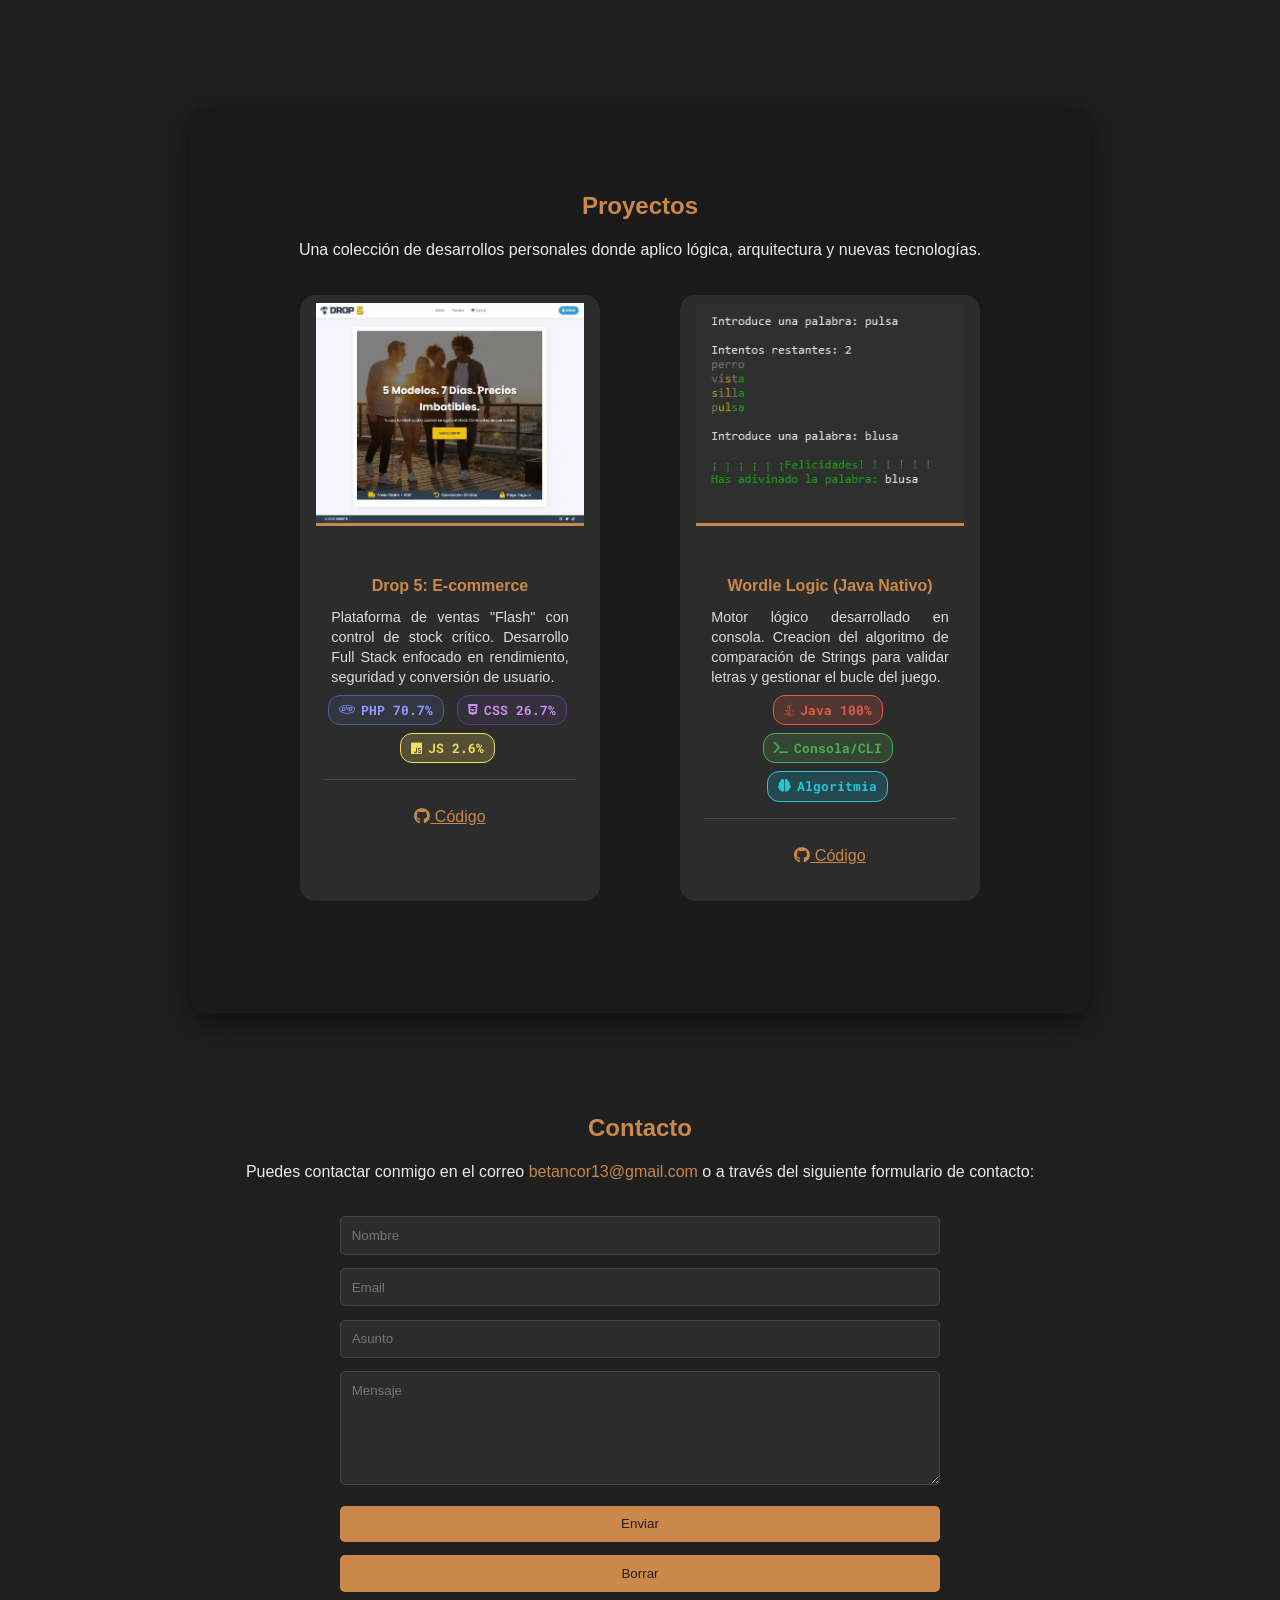
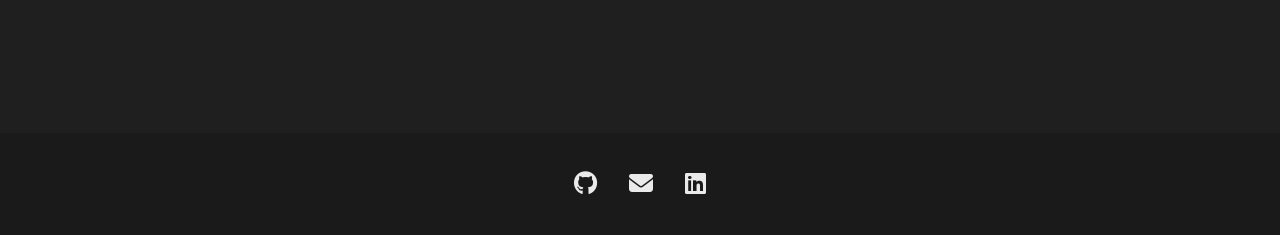
==== commit 730f5f30: "Cambio formato imagenes" ====
--- a/index.html
+++ b/index.html
@@ -5,6 +5,9 @@
 	<title>César Betancor</title>
 	<meta charset="utf-8" />
 	<meta name="viewport" content="width=device-width, initial-scale=1, user-scalable=no" />
+	<link rel="preconnect" href="https://fonts.googleapis.com">
+	<link rel="preconnect" href="https://fonts.gstatic.com" crossorigin>
+	<link href="https://fonts.googleapis.com/css2?family=Inter:wght@400;500;700&family=Roboto+Mono:wght@700&display=swap" rel="stylesheet">
 	<link rel="stylesheet" href="assets/css/main.css" />
 	<link rel="stylesheet" href="https://cdnjs.cloudflare.com/ajax/libs/font-awesome/6.4.0/css/all.min.css">
 </head>
@@ -43,14 +46,13 @@
 									<div class="hero-social-icons">
 										<a href="https://github.com/Btncr13" target="_blank" aria-label="GitHub"><i class="fa-brands fa-github"></i></a>
 										<a href="https://www.linkedin.com/in/cesarbetancorcano/" target="_blank" aria-label="LinkedIn"><i class="fa-brands fa-linkedin-in"></i></a>
-										<a href="mailto:betancor13@gmail.com" aria-label="Email"><i class="fa-regular fa-envelope"></i>
-</a>
+										<a href="mailto:betancor13@gmail.com" aria-label="Email"><i class="fa-regular fa-envelope"></i></a>
 									</div>
 								</div>
 							</div>
 
 							<div class="hero-image">
-								<img src="images/avatar.jpg" alt="Foto de César Betancor"
+								<img src="images/avatar.webp" alt="Foto de César Betancor"
 									class="profile-avatar">
 							</div>
 						</div>
@@ -117,7 +119,7 @@
 					<div class="features">
 						<article>
 							<a href="https://tienda-drop5.great-site.net/" class="project-image-container" target="_blank">
-								<img src="images/tienda.jpg" alt="Drop 5 E-Commerce" class="project-thumb" />
+								<img src="images/tienda.webp" alt="Drop 5 E-Commerce" class="project-thumb" />
 								<div class="image-overlay"><i class="fas fa-external-link-alt"></i> Ver Proyecto</div>
 							</a>
 
@@ -153,7 +155,7 @@
 
 						<article>
 							<a href="https://github.com/Btncr13/Wordle/" class="project-image-container" target="_blank">
-								<img src="images/wordle-java.jpg" alt="Consola Java Eclipse" class="project-thumb" />
+								<img src="images/wordle-java.webp" alt="Consola Java Eclipse" class="project-thumb" />
 								<div class="image-overlay"><i class="fas fa-code"></i> Ver Código</div>
 							</a>
 
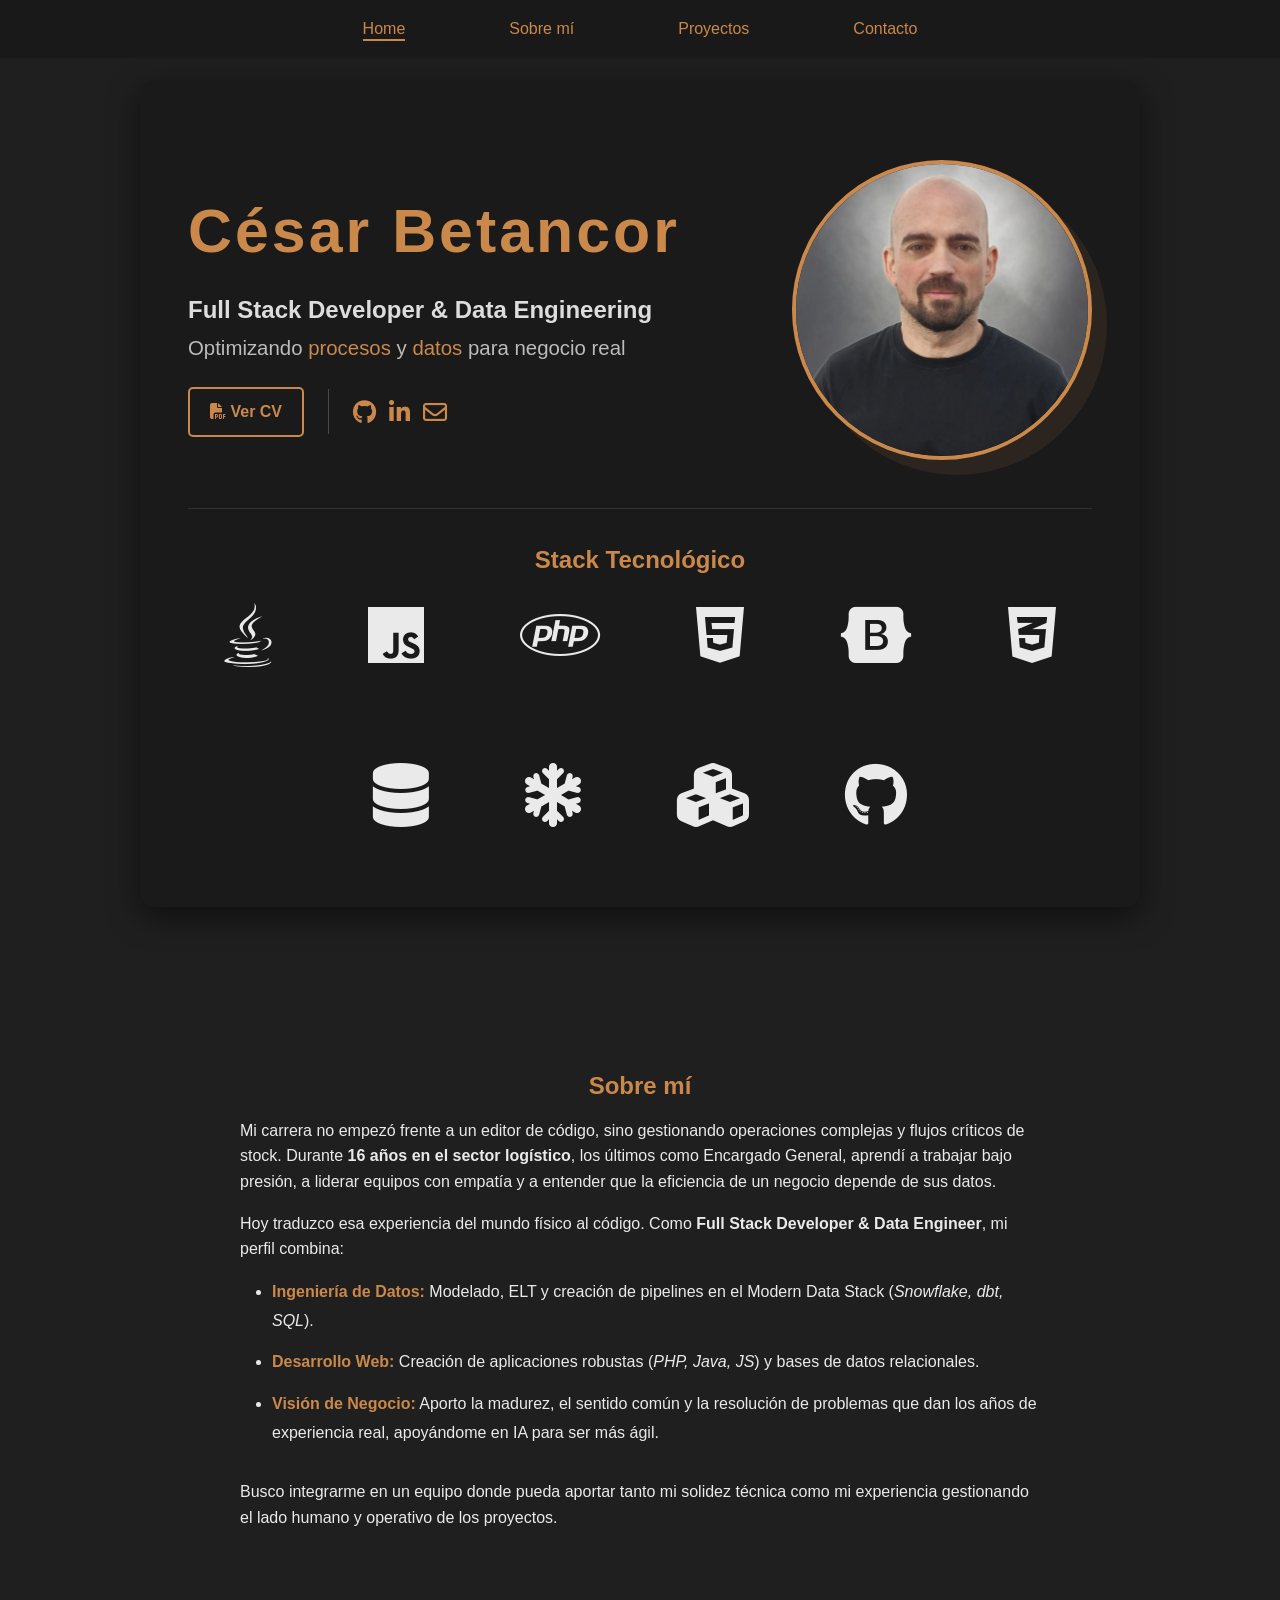
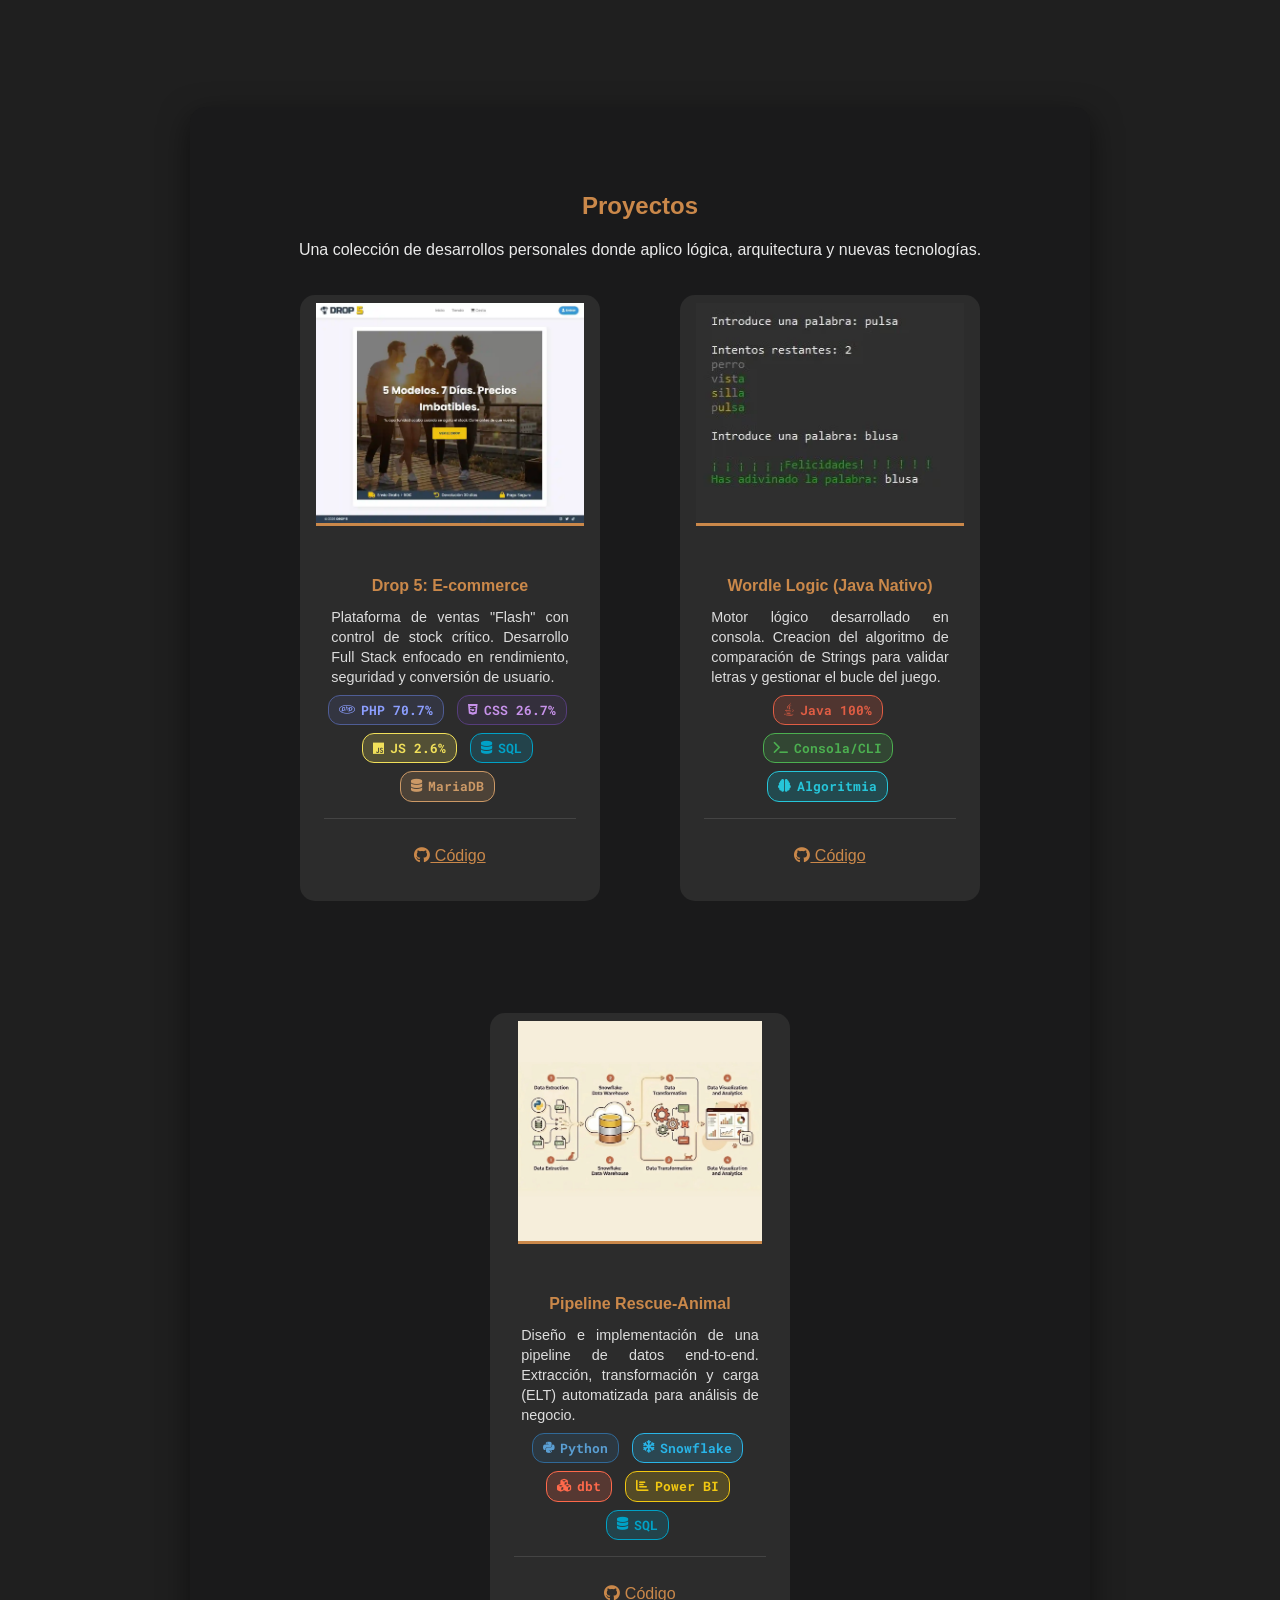
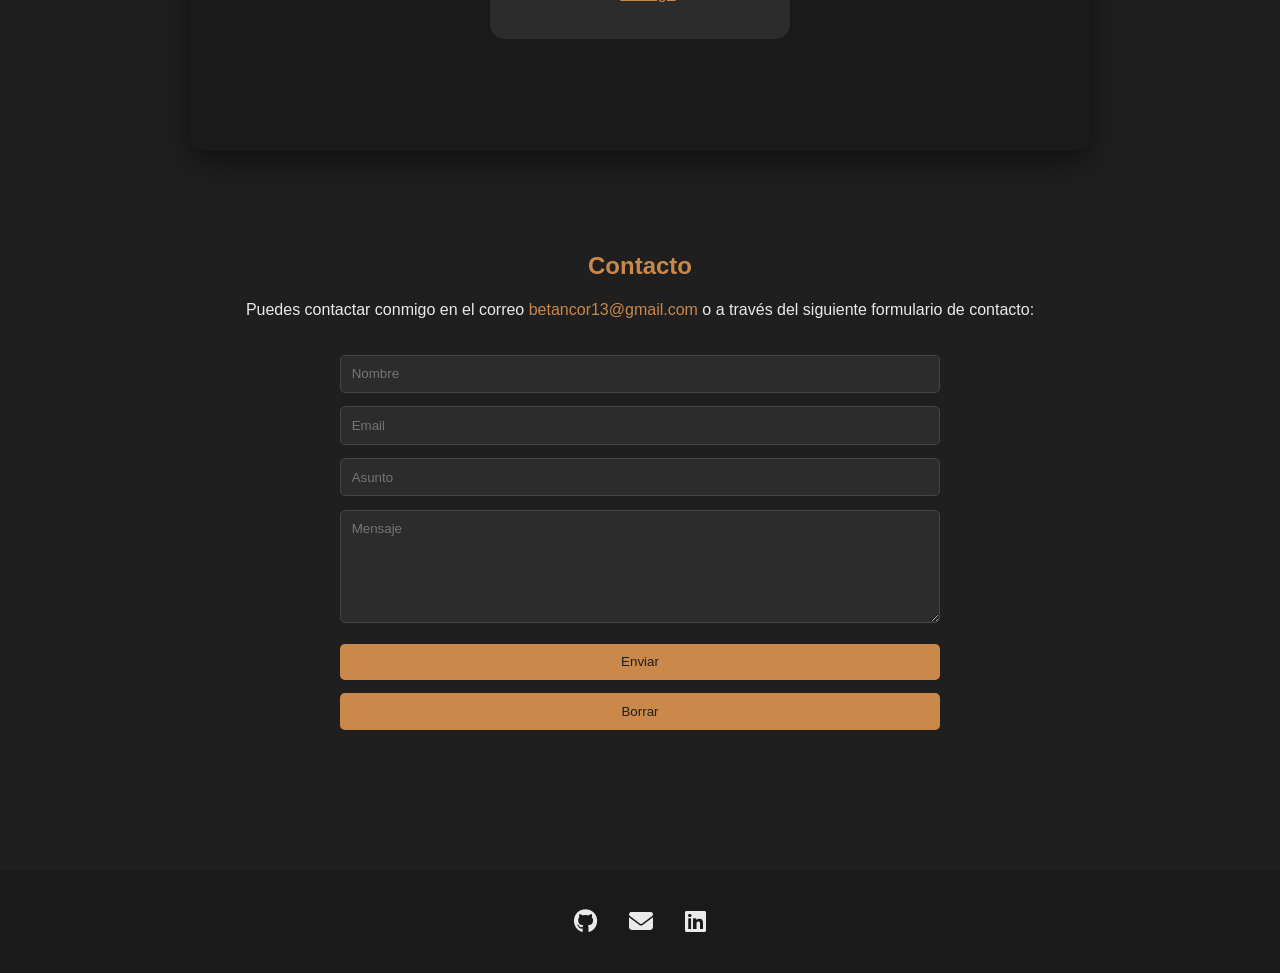
==== commit ff0d320d: "añadido proyecto pipeline" ====
--- a/index.html
+++ b/index.html
@@ -142,6 +142,14 @@
 									<span class="lang-tag tag-js">
 										<i class="fab fa-js"></i> JS 2.6%
 									</span>
+
+									<span class="lang-tag tag-sql">
+										<i class="fas fa-database"></i> SQL
+									</span>
+
+									<span class="lang-tag tag-mariadb">
+										<i class="fas fa-database"></i> MariaDB
+									</span>
 								</div>
 
 								<div class="project-actions">
@@ -190,6 +198,43 @@
 							</div>
 						</article>
 
+						<article>
+							<a href="https://github.com/Btncr13/Pipeline-Rescue" class="project-image-container" target="_blank">
+								<img src="images/arquitectura.jpg" alt="Pipeline Rescue" class="project-thumb" />
+								<div class="image-overlay"><i class="fas fa-project-diagram"></i> Ver Proyecto</div>
+							</a>
+
+							<div class="project-content">
+								<h4>Pipeline Rescue-Animal</h4>
+
+								<p class="project-desc">
+									Diseño e implementación de una pipeline de datos end-to-end. Extracción, transformación y carga (ELT) automatizada para análisis de negocio.
+								</p>
+								<div class="project-tags-container">
+									<span class="lang-tag tag-python">
+										<i class="fab fa-python"></i> Python
+									</span>
+									<span class="lang-tag tag-snowflake">
+										<i class="fas fa-snowflake"></i> Snowflake
+									</span>
+									<span class="lang-tag tag-dbt">
+										<i class="fas fa-cubes"></i> dbt
+									</span>
+									<span class="lang-tag tag-powerbi">
+										<i class="fas fa-chart-bar"></i> Power BI
+									</span>
+									<span class="lang-tag tag-sql">
+										<i class="fas fa-database"></i> SQL
+									</span>
+								</div>
+
+								<div class="project-actions">
+									<a href="https://github.com/Btncr13/pipeline-rescue" target="_blank" class="link-code">
+										<i class="fab fa-github"></i> Código
+									</a>
+								</div>
+							</div>
+						</article>
 					</div>
 				</div>
 			</section>
--- a/assets/css/main.css
+++ b/assets/css/main.css
@@ -1021,6 +1021,50 @@
   border-color: #26c6da;
 }
 
+/* --- COLORES PARA DATA ENGINEERING --- */
+
+/* Python (Azul) */
+.tag-python {
+  background-color: rgba(48, 105, 152, 0.2);
+  color: #5a9fd4;
+  border-color: #306998;
+}
+
+/* Snowflake (Azul Claro) */
+.tag-snowflake {
+  background-color: rgba(41, 181, 232, 0.2);
+  color: #29b5e8;
+  border-color: #29b5e8;
+}
+
+/* dbt (Naranja) */
+.tag-dbt {
+  background-color: rgba(255, 105, 75, 0.2);
+  color: #ff694b;
+  border-color: #ff694b;
+}
+
+/* Power BI (Amarillo) */
+.tag-powerbi {
+  background-color: rgba(242, 200, 17, 0.2);
+  color: #f2c811;
+  border-color: #f2c811;
+}
+
+/* SQL (Azul Claro) */
+.tag-sql {
+  background-color: rgba(0, 162, 199, 0.2);
+  color: #00a2c7;
+  border-color: #00a2c7;
+}
+
+/* MariaDB (Beige / Marrón suave) */
+.tag-mariadb {
+  background-color: rgba(204, 153, 102, 0.2);
+  color: #cc9966;
+  border-color: #cc9966;
+}
+
 /* --- GRUPOS DE TECNOLOGÍAS (UX: Categorización) --- */
 .tech-container {
     display: flex;
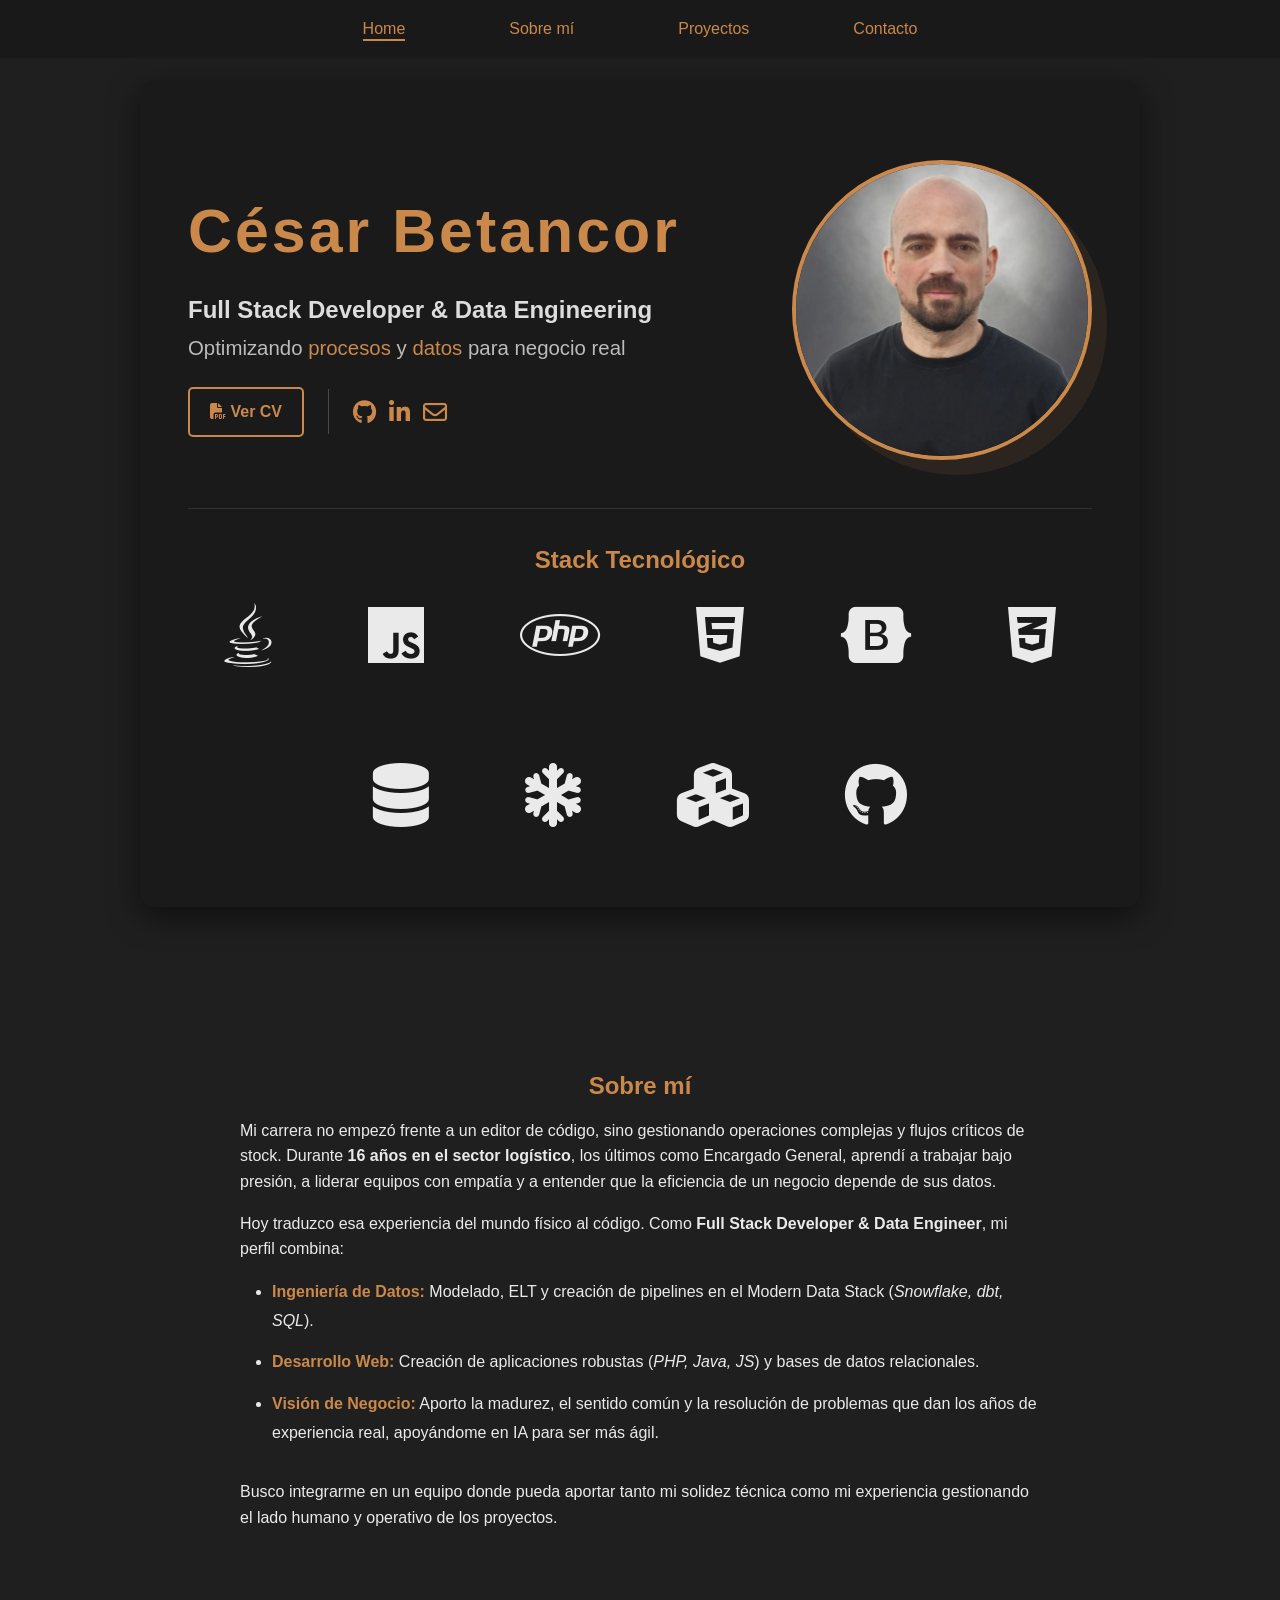
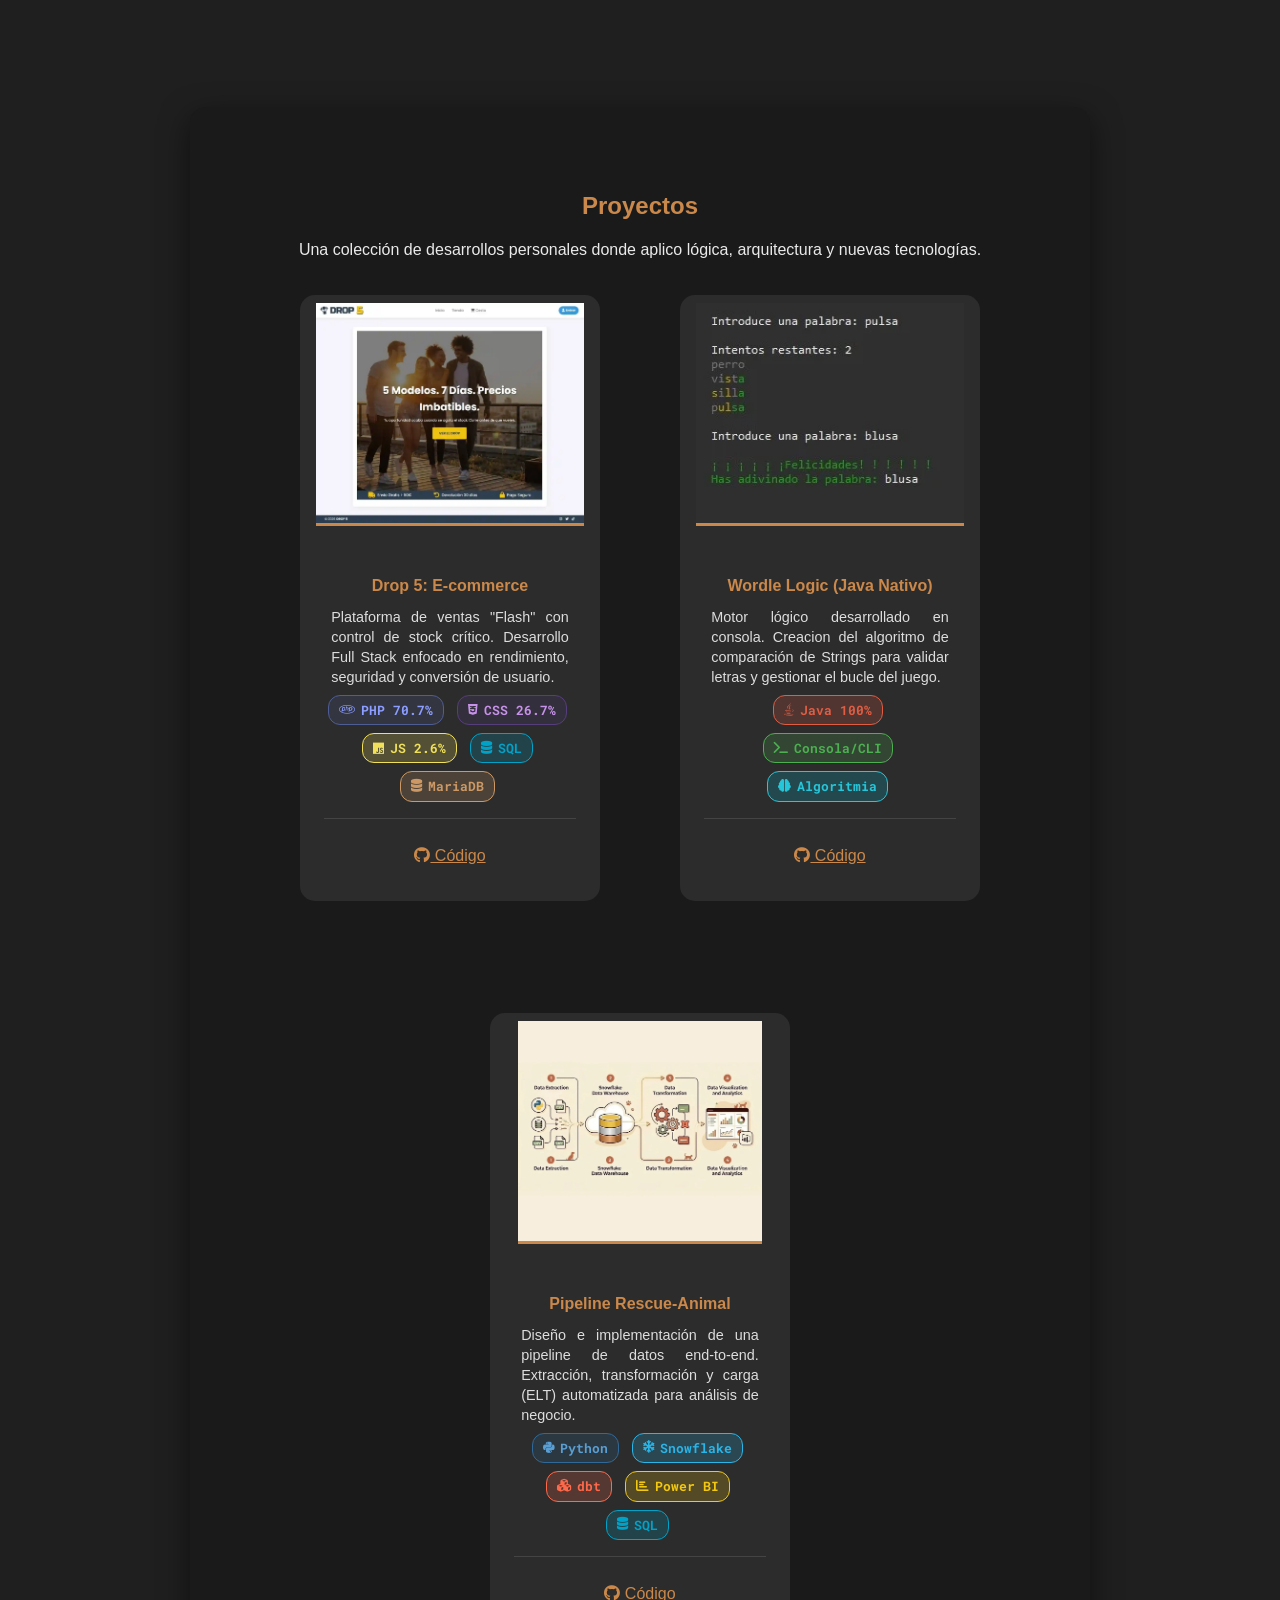
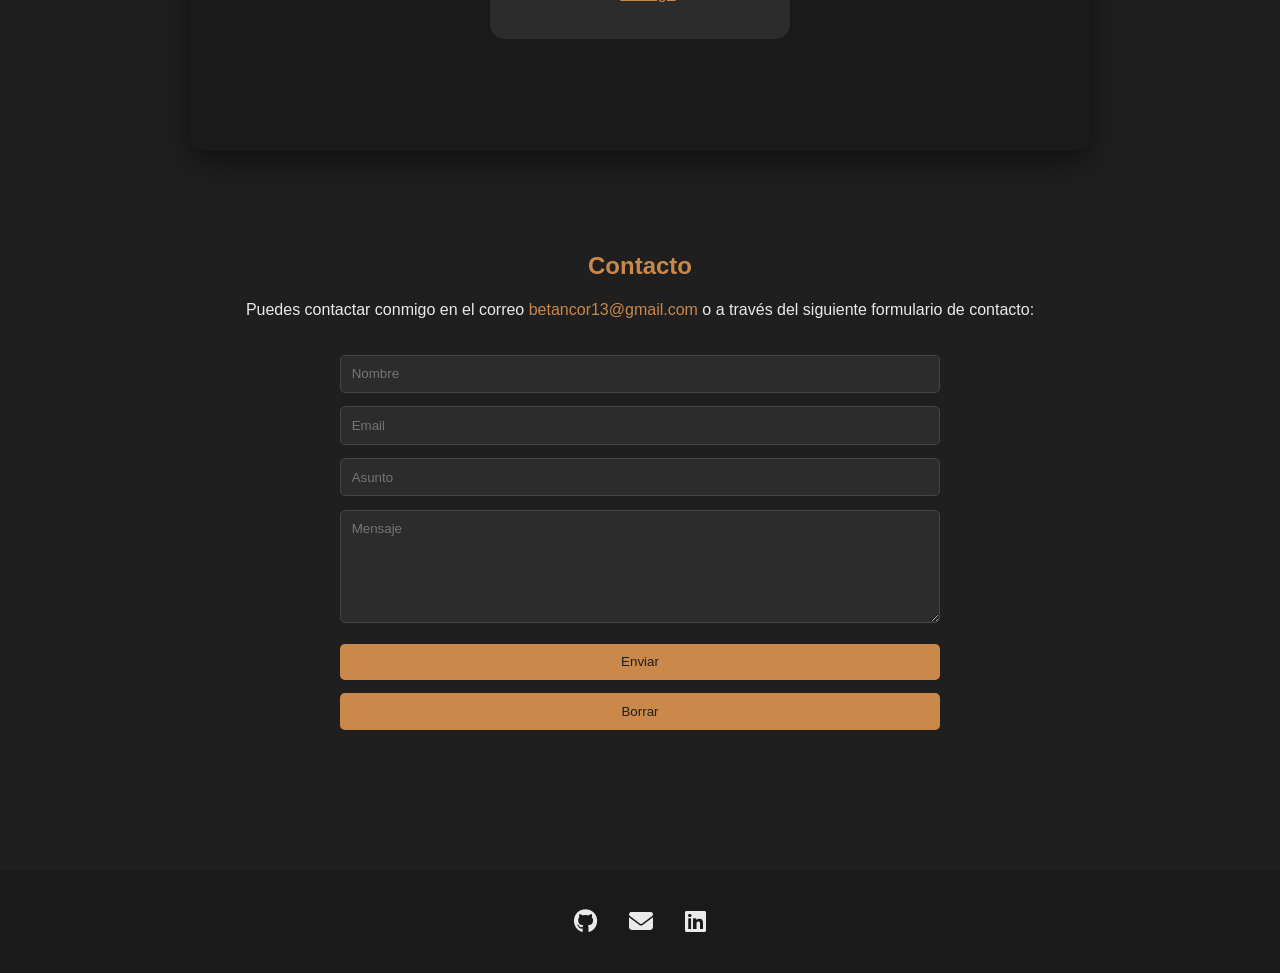
==== commit 55b6622c: "cv actualizado" ====
--- a/index.html
+++ b/index.html
@@ -200,7 +200,7 @@
 
 						<article>
 							<a href="https://github.com/Btncr13/Pipeline-Rescue" class="project-image-container" target="_blank">
-								<img src="images/arquitectura.jpg" alt="Pipeline Rescue" class="project-thumb" />
+								<img src="images/arquitectura.webp" alt="Pipeline Rescue" class="project-thumb" />
 								<div class="image-overlay"><i class="fas fa-project-diagram"></i> Ver Proyecto</div>
 							</a>
 
